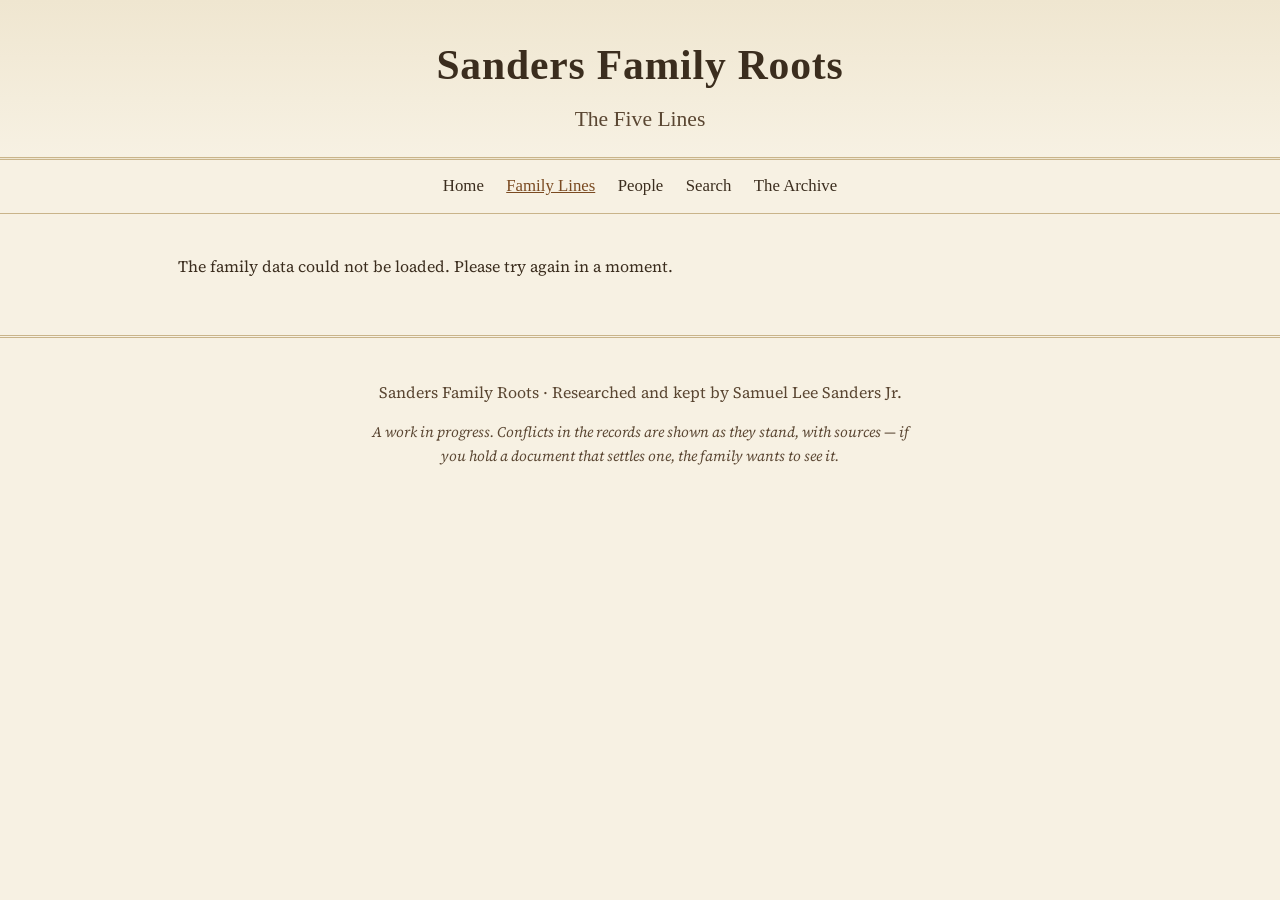
==== lines.html @ 5861b463 "Publish Sanders Family Roots website" ====
<!DOCTYPE html>
<html lang="en">
<head>
<meta charset="UTF-8">
<meta name="viewport" content="width=device-width, initial-scale=1.0">
<title>The Five Lines — Sanders Family Roots</title>
<meta name="description" content="The five lines of the Sanders family — Jehu Barry, Thorough Good, Lucy Ophelia, George Lionel, and Thomas J. — with every recorded descendant by generation.">
<link rel="preconnect" href="https://fonts.googleapis.com">
<link rel="preconnect" href="https://fonts.gstatic.com" crossorigin>
<link href="https://fonts.googleapis.com/css2?family=IM+Fell+English+SC&family=IM+Fell+English:ital@0;1&family=Source+Serif+4:opsz,wght@8..60,400;8..60,600&display=swap" rel="stylesheet">
<link rel="stylesheet" href="styles.css">
</head>
<body>

<header class="masthead compact">
  <h1 class="site-title">Sanders Family Roots</h1>
  <p class="site-subtitle">The Five Lines</p>
</header>

<nav class="main-nav" aria-label="Main">
  <a href="index.html">Home</a>
  <a href="lines.html" aria-current="page">Family Lines</a>
  <a href="people.html">People</a>
  <a href="people.html#search">Search</a>
  <a href="index.html#archive">The Archive</a>
</nav>

<main id="lines-view">

  <section>
    <h2>The Five Lines</h2>
    <p>Joseph Pearson Sanders and Mary Berry &ldquo;Polly&rdquo; Everitt raised five children who lived to adulthood. Each heads a line below, with their descendants listed by generation. Living relatives appear by name only.</p>
  </section>

  <section id="jehu" class="line-section">
    <h2>Jehu Barry Sanders</h2>
    <p class="line-dates">1866–1917 &middot; of Richton, Mississippi</p>
    <p>Married Sarah Ann Elizabeth Menasco. Their son William Dewitt Sanders heads the largest branch of the family, with twelve children of his own.</p>
    <p class="line-count person-meta"></p>
    <div class="line-members"><p>Loading…</p></div>
  </section>

  <section id="thorough-good" class="line-section">
    <h2>Thorough Good Sanders</h2>
    <p class="line-dates">1869–1949 &middot; of Pensacola, Florida</p>
    <p>Married Nancy J. Roberts, and later Lula Frances Donaldson. Father of Joseph Survan Sanders and grandfather of a wide Pensacola family.</p>
    <p class="line-count person-meta"></p>
    <div class="line-members"><p>Loading…</p></div>
  </section>

  <section id="lucy" class="line-section">
    <h2>Lucy Ophelia Sanders</h2>
    <p class="line-dates">b. 1874 &middot; the Bates line</p>
    <p>Married John Bates. Mother of Percy Lee Bates and Eddie Bates; her descendants spread across Mississippi&rsquo;s Gulf Coast.</p>
    <p class="line-count person-meta"></p>
    <div class="line-members"><p>Loading…</p></div>
  </section>

  <section id="george" class="line-section">
    <h2>George Lionel Sanders</h2>
    <p class="line-dates">c. 1881–1946 &middot; of Greene County, Mississippi</p>
    <p>Married Mary Elizabeth Stutts in 1906. Father of Eva Maggie, Fannie Mae, Lena Elizabeth, Joseph Everett, and Grover Cleveland Sanders.</p>
    <p class="line-count person-meta"></p>
    <div class="line-members"><p>Loading…</p></div>
  </section>

  <section id="thomas" class="line-section">
    <h2>Thomas J. Sanders</h2>
    <p class="line-dates">b. 1884 &middot; the McFarland line</p>
    <p>Married Emma. Father of Aaron Franklin Sanders and Minnie Lee Sanders, whose marriage to Willie Webb McFarland carries this line to Jacksonville, Florida.</p>
    <p class="line-count person-meta"></p>
    <div class="line-members"><p>Loading…</p></div>
  </section>

</main>

<footer>
  <p>Sanders Family Roots &middot; Researched and kept by Samuel Lee Sanders Jr.</p>
  <p class="footer-note">A work in progress. Conflicts in the records are shown as they stand, with sources — if you hold a document that settles one, the family wants to see it.</p>
</footer>

<script src="site.js"></script>
</body>
</html>
---- styles.css ----
/* Sanders Family Roots — archival paper style */
:root {
  --paper: #f7f1e3;
  --paper-deep: #efe6d0;
  --ink: #3b2d1e;
  --ink-soft: #5a4632;
  --accent: #7a4a21;
  --rule: #c9b48a;
  --card: #fdfaf2;
}

* { box-sizing: border-box; }

body {
  margin: 0;
  background: var(--paper);
  color: var(--ink);
  font-family: "Source Serif 4", Georgia, "Times New Roman", serif;
  line-height: 1.6;
}

/* Masthead */
.masthead {
  text-align: center;
  padding: 3rem 1rem 1.5rem;
  background: linear-gradient(var(--paper-deep), var(--paper));
  border-bottom: 3px double var(--rule);
}

.portrait { margin: 0 auto 1rem; max-width: 240px; }
.portrait img {
  width: 100%;
  border: 1px solid var(--rule);
  padding: 6px;
  background: var(--card);
  box-shadow: 0 2px 10px rgba(59, 45, 30, 0.18);
}
.portrait figcaption {
  font-style: italic;
  color: var(--ink-soft);
  font-size: 0.9rem;
  margin-top: 0.4rem;
}

.site-title {
  font-family: "IM Fell English SC", "IM Fell English", serif;
  font-size: clamp(2.2rem, 6vw, 3.6rem);
  margin: 0.2rem 0;
  letter-spacing: 0.02em;
}
.site-subtitle {
  font-family: "IM Fell English", serif;
  font-size: clamp(1.05rem, 3vw, 1.35rem);
  margin: 0.2rem 0;
  color: var(--ink-soft);
}
.site-tagline { font-style: italic; color: var(--accent); margin: 0.6rem 0 0; }

/* Nav */
.main-nav {
  display: flex; flex-wrap: wrap; justify-content: center; gap: 0.4rem 1.4rem;
  padding: 0.8rem 1rem;
  border-bottom: 1px solid var(--rule);
  background: var(--paper);
}
.main-nav a {
  color: var(--ink); text-decoration: none;
  font-family: "IM Fell English", serif; font-size: 1.05rem;
}
.main-nav a:hover, .main-nav a[aria-current="page"] { color: var(--accent); text-decoration: underline; }

/* Layout */
main { max-width: 960px; margin: 0 auto; padding: 1.5rem 1.1rem 2.5rem; }
section { margin-bottom: 2.4rem; }
h2 {
  font-family: "IM Fell English SC", "IM Fell English", serif;
  font-size: 1.7rem; font-weight: normal;
  border-bottom: 1px solid var(--rule);
  padding-bottom: 0.25rem; margin-bottom: 0.9rem;
}
h3 { font-family: "IM Fell English", serif; font-weight: normal; font-size: 1.3rem; margin: 0 0 0.2rem; }

/* Stats */
.stats { display: flex; flex-wrap: wrap; gap: 1rem; justify-content: space-between; }
.stat {
  flex: 1 1 140px; text-align: center;
  background: var(--card); border: 1px solid var(--rule);
  padding: 0.9rem 0.5rem;
}
.stat-number { display: block; font-family: "IM Fell English", serif; font-size: 1.9rem; color: var(--accent); }
.stat-label { font-size: 0.9rem; color: var(--ink-soft); }

/* Line cards */
.line-cards { display: grid; grid-template-columns: repeat(auto-fit, minmax(260px, 1fr)); gap: 1rem; }
.line-card { background: var(--card); border: 1px solid var(--rule); padding: 1rem 1.1rem; }
.line-dates { font-style: italic; color: var(--ink-soft); margin: 0 0 0.5rem; font-size: 0.95rem; }
.line-link { color: var(--accent); text-decoration: none; font-style: italic; }
.line-link:hover { text-decoration: underline; }

/* Finds */
.finds { padding-left: 1.2rem; }
.finds li { margin-bottom: 0.55rem; }

/* Archive note */
.archive-note { background: var(--paper-deep); border: 1px solid var(--rule); padding: 1.2rem 1.3rem; }
.archive-note h2 { border-bottom: none; margin-top: 0; }
.care-rules { font-style: italic; color: var(--ink-soft); }

/* Compact masthead for sub-pages */
.masthead.compact { padding: 1.8rem 1rem 1.1rem; }
.masthead.compact .site-title { font-size: clamp(1.8rem, 5vw, 2.6rem); }

/* People index / person view / lines */
.search-wrap label {
  display: block; font-family: "IM Fell English", serif; font-size: 1.05rem; margin-bottom: 0.3rem;
}
.search-wrap input {
  width: 100%; max-width: 480px; padding: 0.55rem 0.7rem;
  font: inherit; color: var(--ink);
  background: var(--card); border: 1px solid var(--rule); border-radius: 2px;
}
.alpha-head {
  margin: 1.3rem 0 0.3rem; color: var(--accent);
  border-bottom: 1px solid var(--rule); padding-bottom: 0.15rem;
}
.person-row { padding: 0.22rem 0; }
.person-row a { color: var(--ink); }
.person-row a:hover { color: var(--accent); }
.person-meta { color: var(--ink-soft); font-size: 0.93rem; }
.line-tag { font-style: italic; }
.living-note { font-style: italic; color: var(--ink-soft); }
.line-badge {
  display: inline-block; background: var(--paper-deep); border: 1px solid var(--rule);
  padding: 0.15rem 0.6rem; font-family: "IM Fell English", serif; color: var(--accent);
}
.facts { display: grid; grid-template-columns: max-content 1fr; gap: 0.25rem 1rem; margin: 1rem 0; }
.facts dt { font-family: "IM Fell English", serif; color: var(--accent); }
.facts dd { margin: 0; }
.rel-list { list-style: none; padding-left: 0; margin: 0.3rem 0 1rem; }
.rel-list li { padding: 0.18rem 0; }
.rel-list a { color: var(--ink); }
.rel-list a:hover { color: var(--accent); }
.none { color: var(--ink-soft); font-style: italic; }
.back-links { margin-top: 1.6rem; }
.line-section h4 { font-family: "IM Fell English", serif; font-weight: normal; font-size: 1.1rem; color: var(--accent); margin: 1rem 0 0.2rem; }

/* Footer */
footer {
  text-align: center; padding: 1.6rem 1rem 2.2rem;
  border-top: 3px double var(--rule);
  color: var(--ink-soft);
}
.footer-note { font-style: italic; font-size: 0.92rem; max-width: 560px; margin: 0.3rem auto 0; }
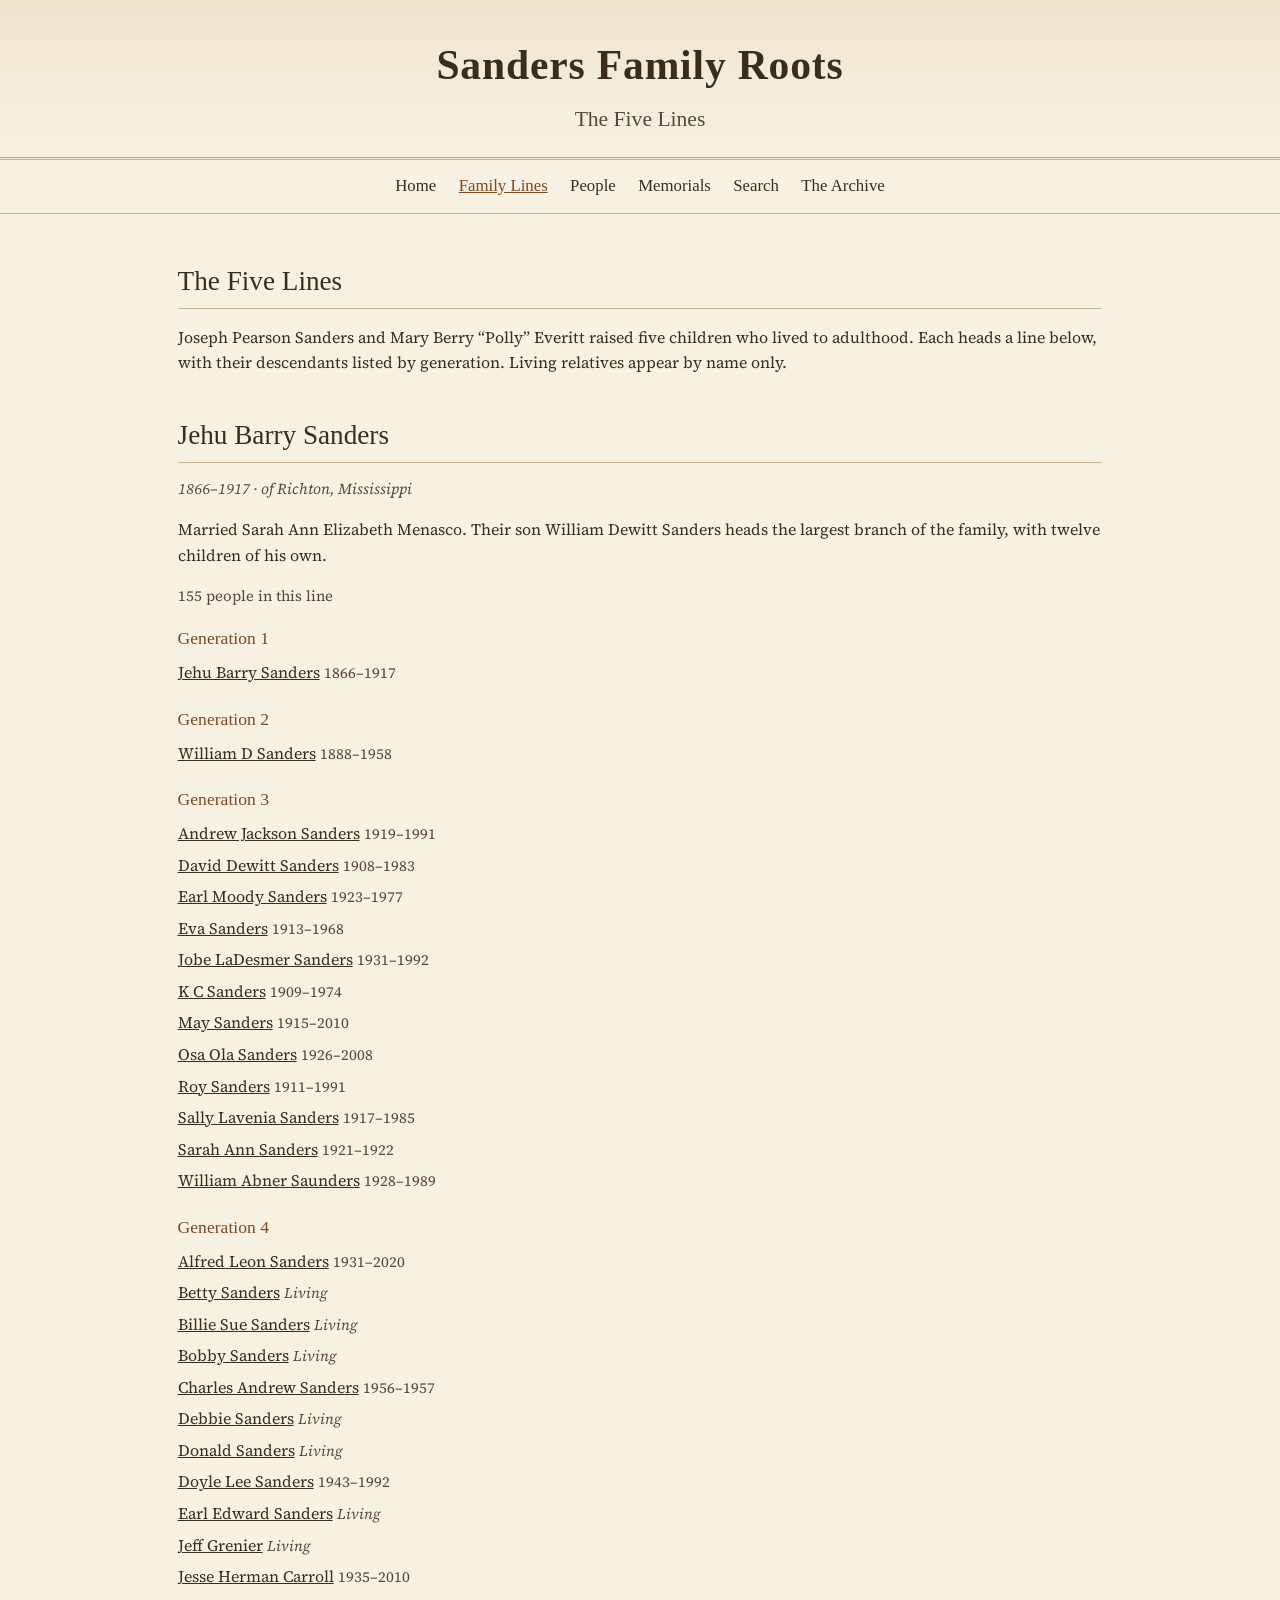
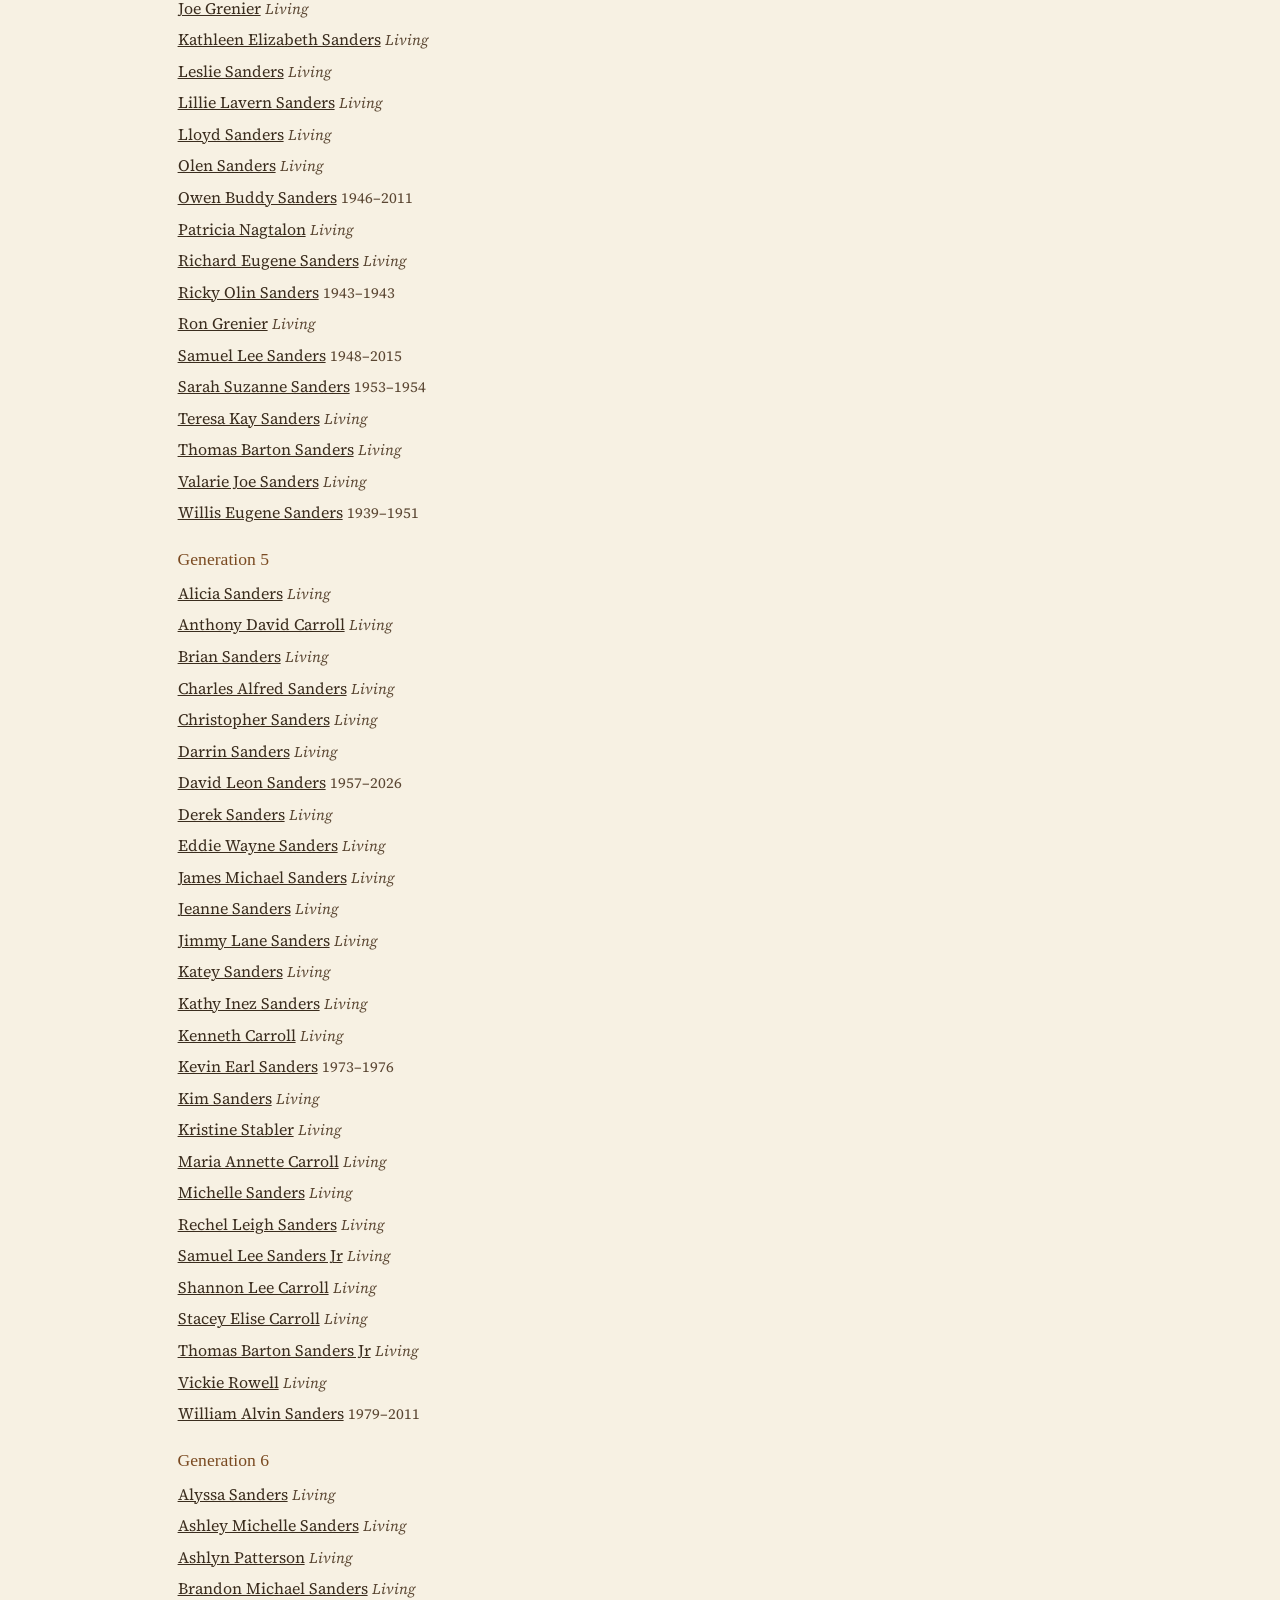
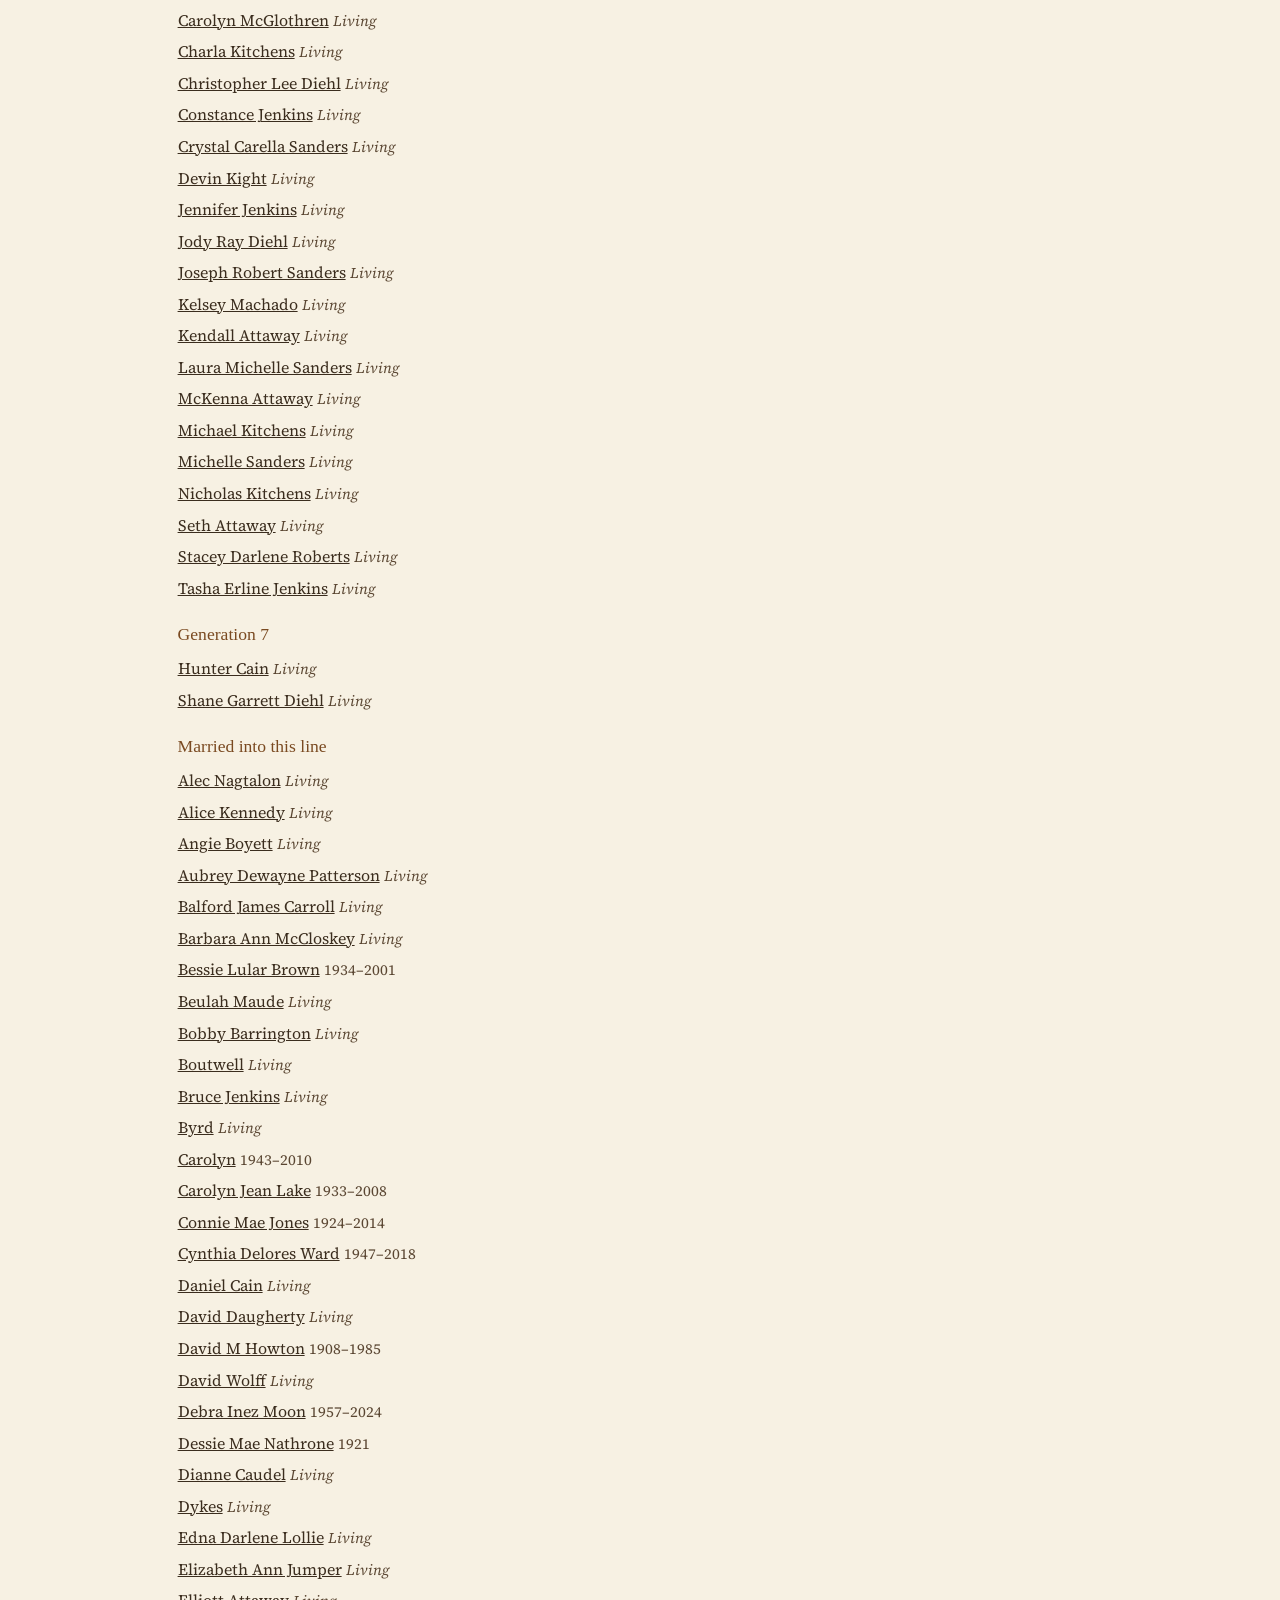
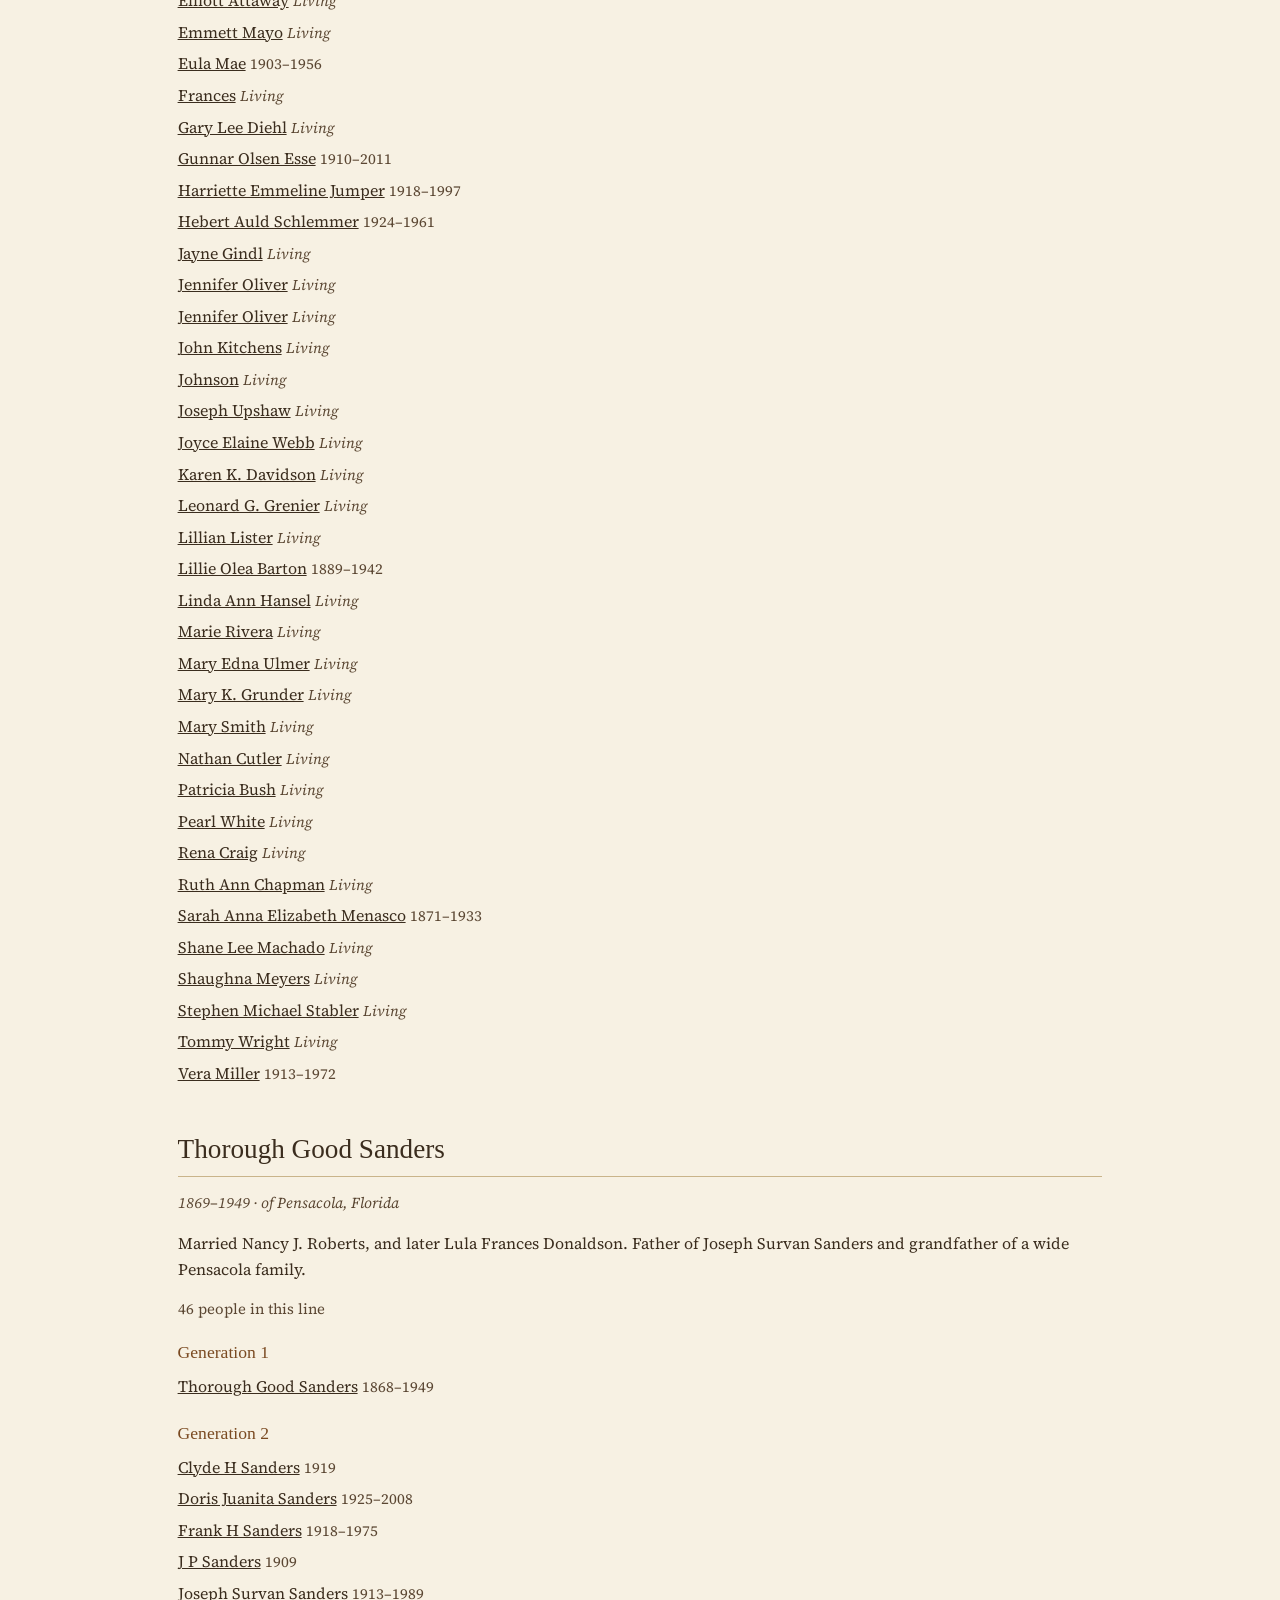
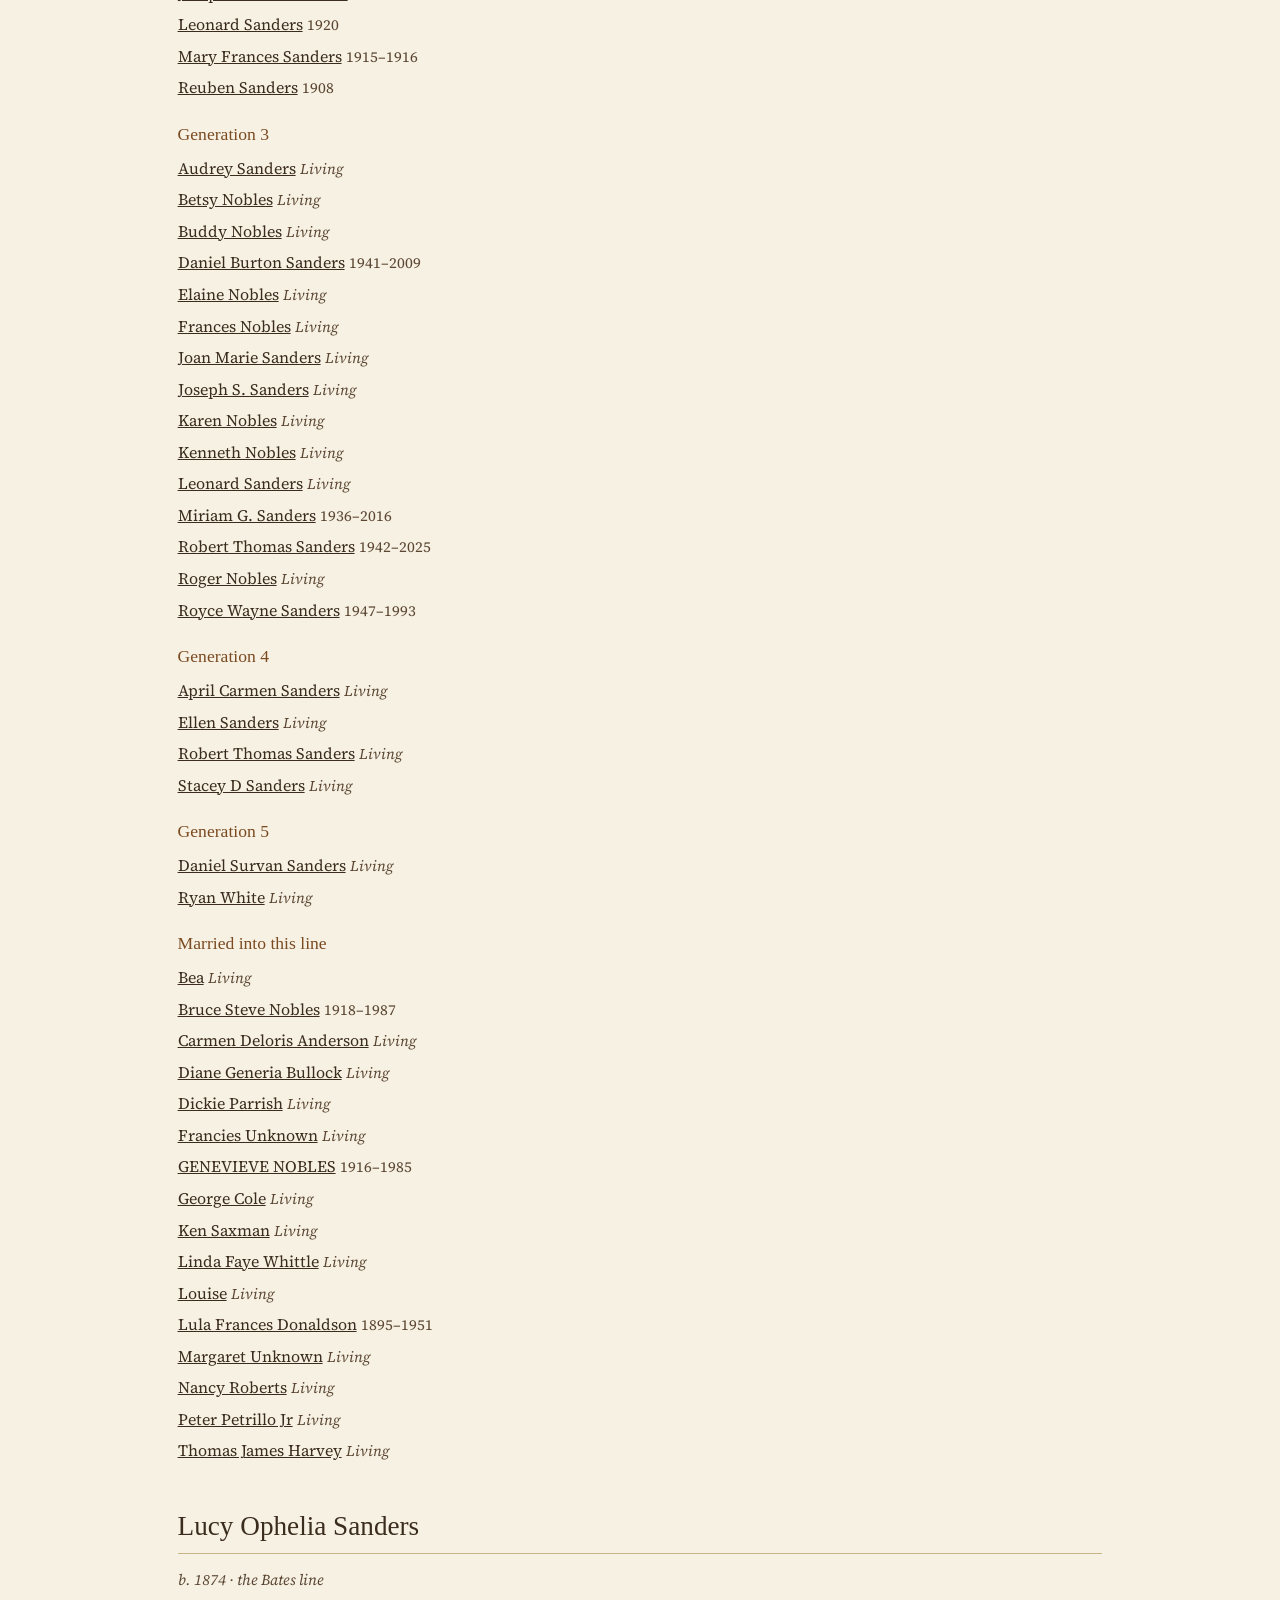
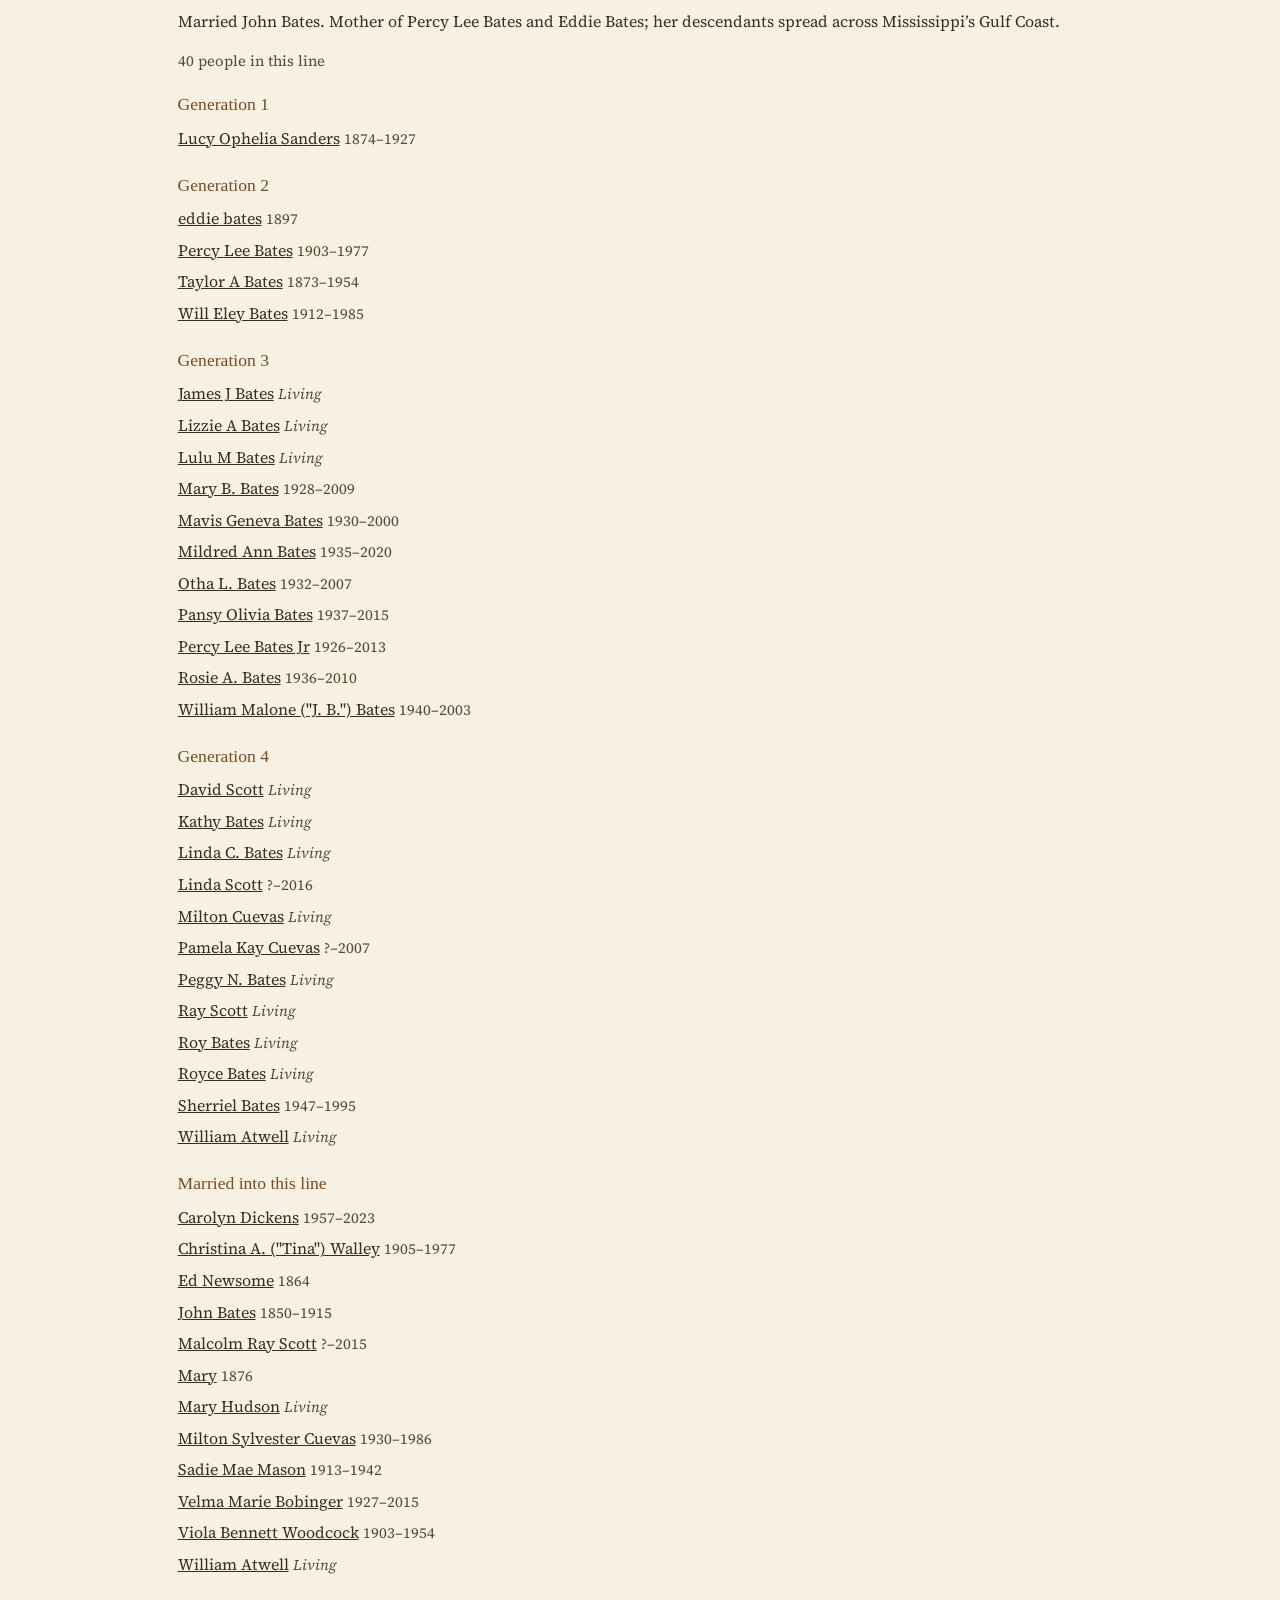
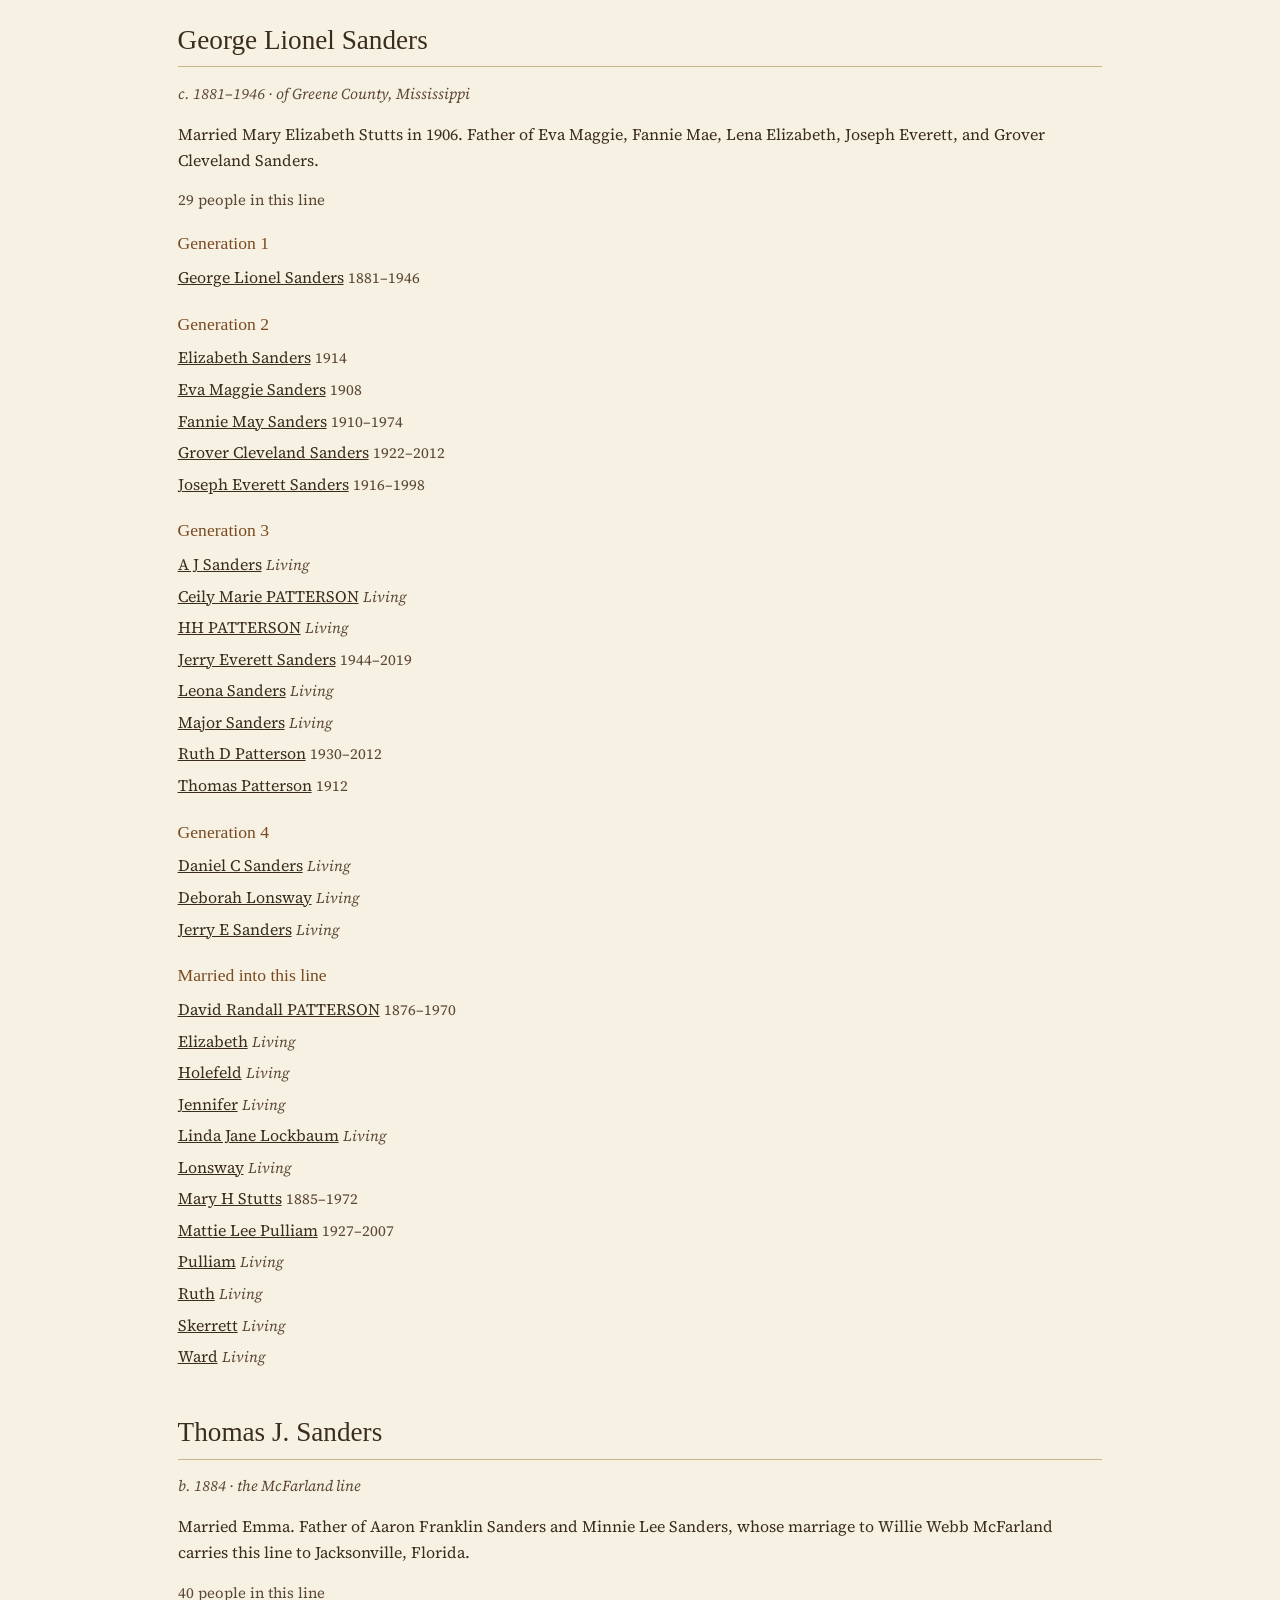
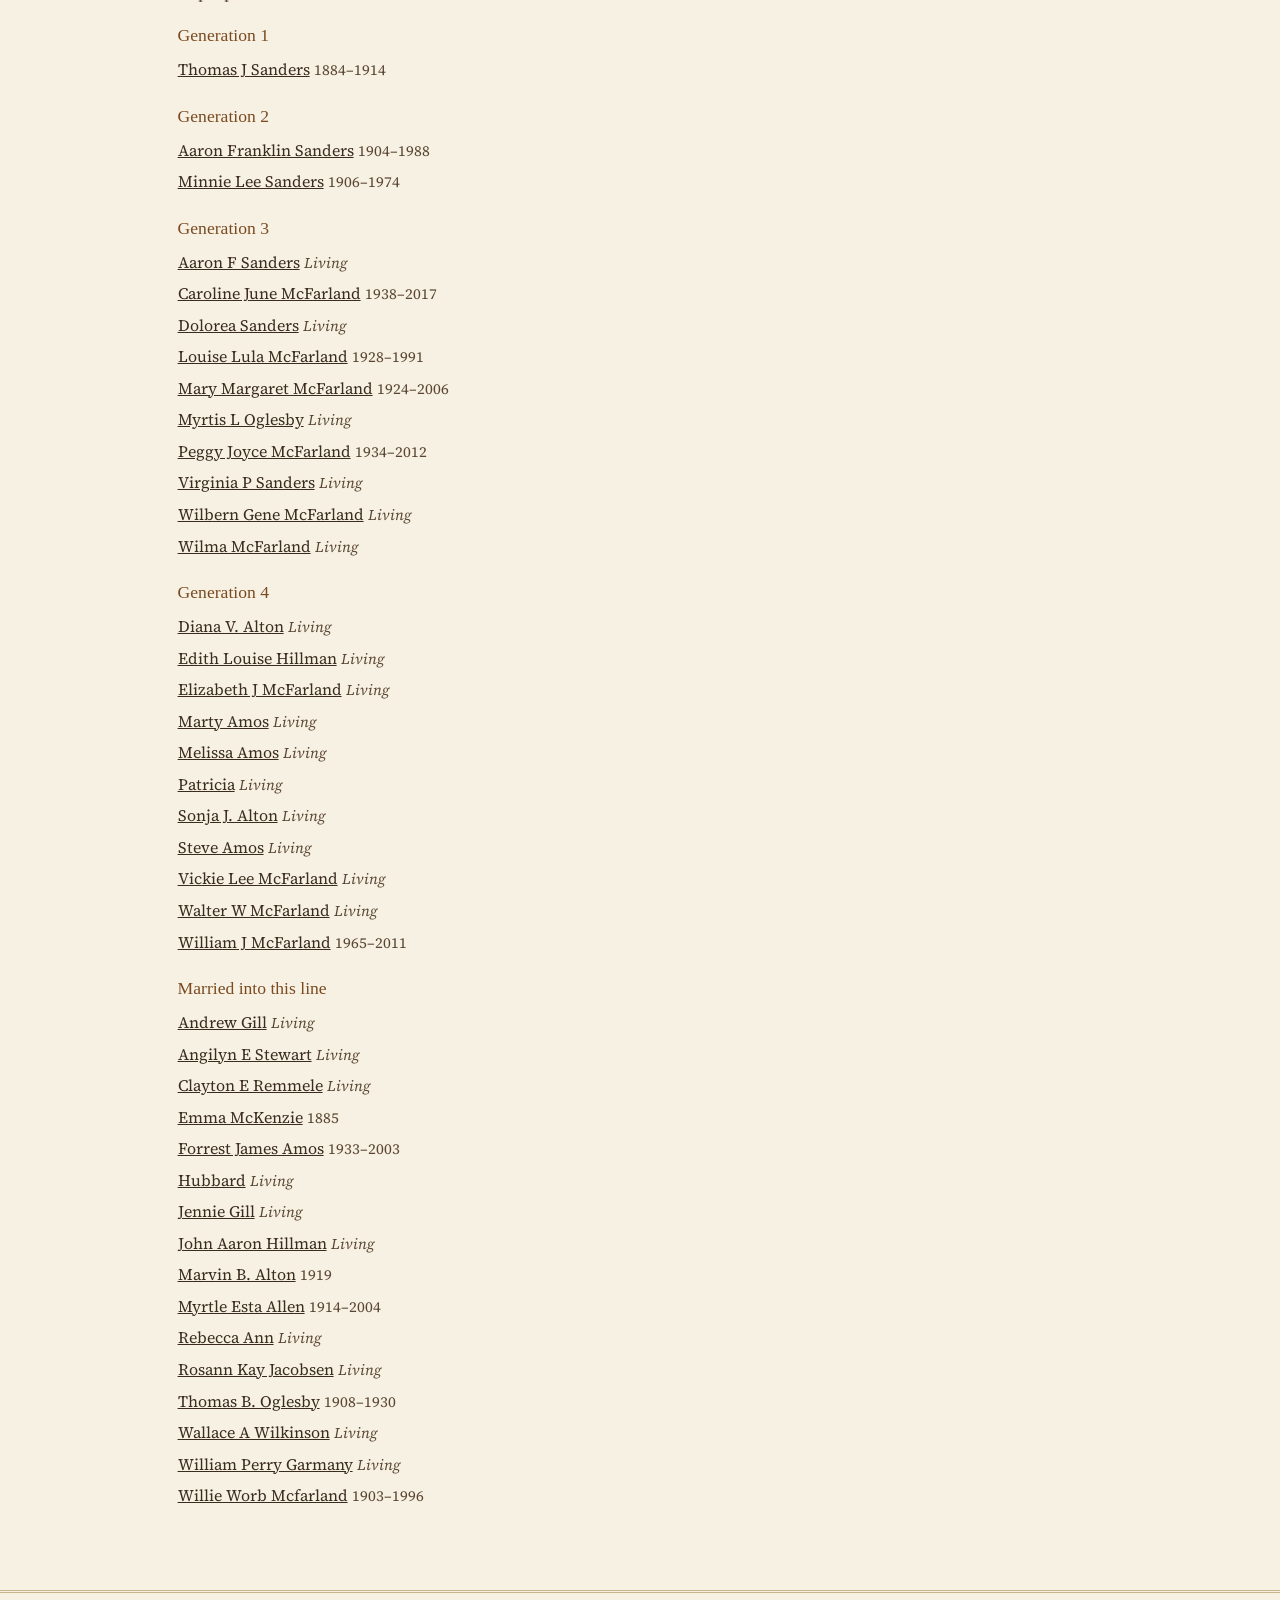
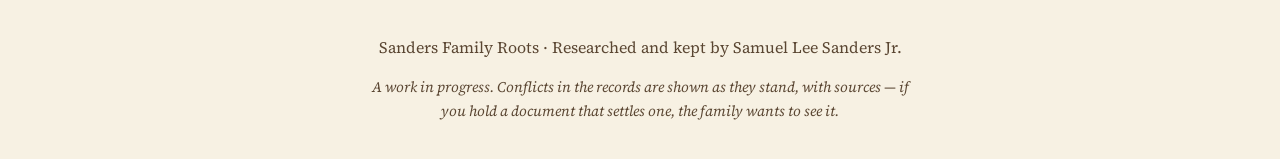
==== commit 900706d8: "Add Memorial feature" ====
--- a/lines.html
+++ b/lines.html
@@ -21,6 +21,7 @@
   <a href="index.html">Home</a>
   <a href="lines.html" aria-current="page">Family Lines</a>
   <a href="people.html">People</a>
+  <a href="memorials.html">Memorials</a>
   <a href="people.html#search">Search</a>
   <a href="index.html#archive">The Archive</a>
 </nav>
--- a/styles.css
+++ b/styles.css
@@ -144,6 +144,44 @@
 .back-links { margin-top: 1.6rem; }
 .line-section h4 { font-family: "IM Fell English", serif; font-weight: normal; font-size: 1.1rem; color: var(--accent); margin: 1rem 0 0.2rem; }
 
+/* Memorials */
+.memorial { margin: 1.2rem 0 1.6rem; }
+.memorial-photo { margin: 0 0 1rem; max-width: 420px; }
+.memorial-photo img {
+  width: 100%;
+  border: 1px solid var(--rule);
+  padding: 6px;
+  background: var(--card);
+  box-shadow: 0 2px 10px rgba(59, 45, 30, 0.18);
+}
+.memorial-photo figcaption {
+  font-style: italic; color: var(--ink-soft); font-size: 0.92rem; margin-top: 0.4rem;
+}
+.obituary {
+  background: var(--card); border: 1px solid var(--rule);
+  padding: 1rem 1.25rem; max-width: 720px;
+}
+.obituary-source {
+  font-family: "IM Fell English", serif; color: var(--accent); margin-top: 0;
+}
+.memorial-cards {
+  display: grid; grid-template-columns: repeat(auto-fill, minmax(220px, 1fr)); gap: 1rem;
+}
+.memorial-card {
+  display: block; background: var(--card); border: 1px solid var(--rule);
+  padding: 0.8rem; color: var(--ink); text-decoration: none;
+}
+.memorial-card:hover { border-color: var(--accent); }
+.memorial-card img {
+  width: 100%; height: 180px; object-fit: cover;
+  border: 1px solid var(--rule); margin-bottom: 0.6rem; background: var(--paper-deep);
+}
+.memorial-card-name { display: block; font-family: "IM Fell English", serif; font-size: 1.12rem; }
+.memorial-card-dates, .memorial-card-burial {
+  display: block; color: var(--ink-soft); font-size: 0.92rem;
+}
+.memorial-card-has { display: block; font-style: italic; color: var(--accent); font-size: 0.92rem; margin-top: 0.3rem; }
+
 /* Footer */
 footer {
   text-align: center; padding: 1.6rem 1rem 2.2rem;
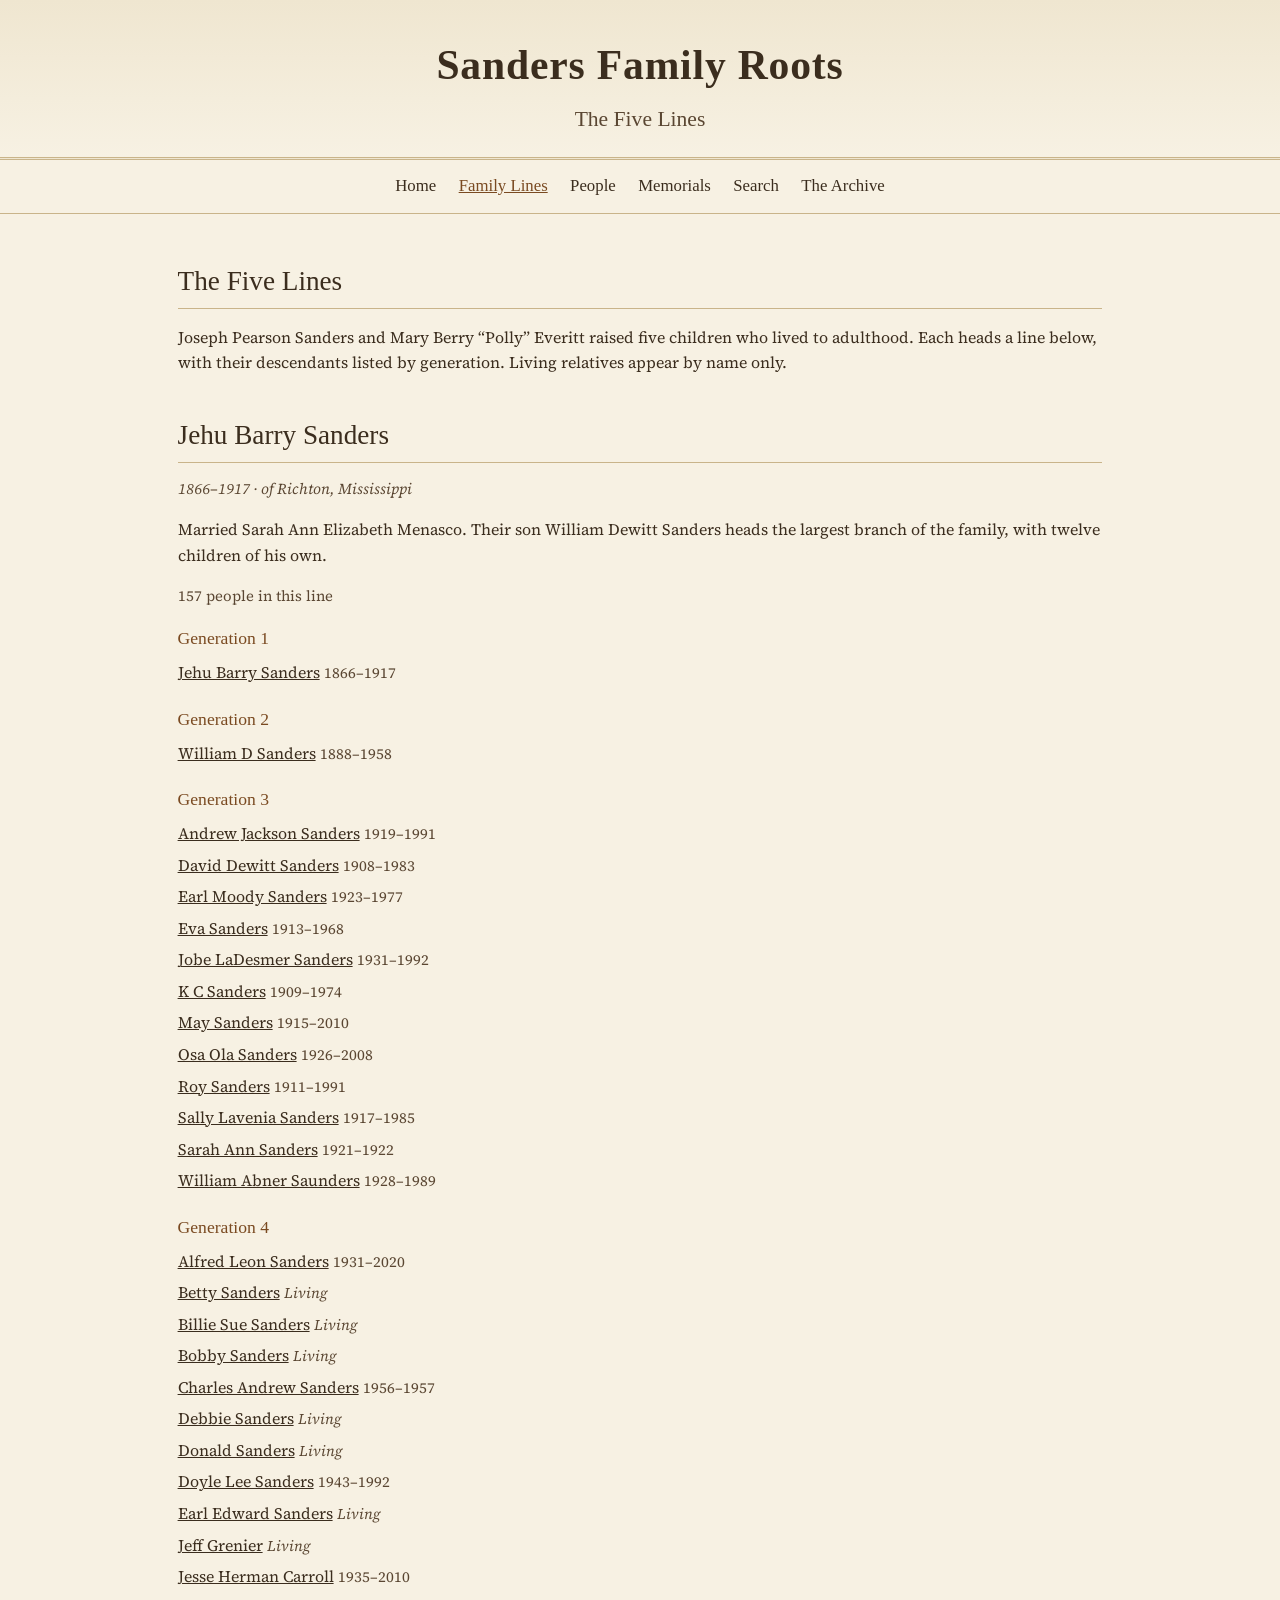
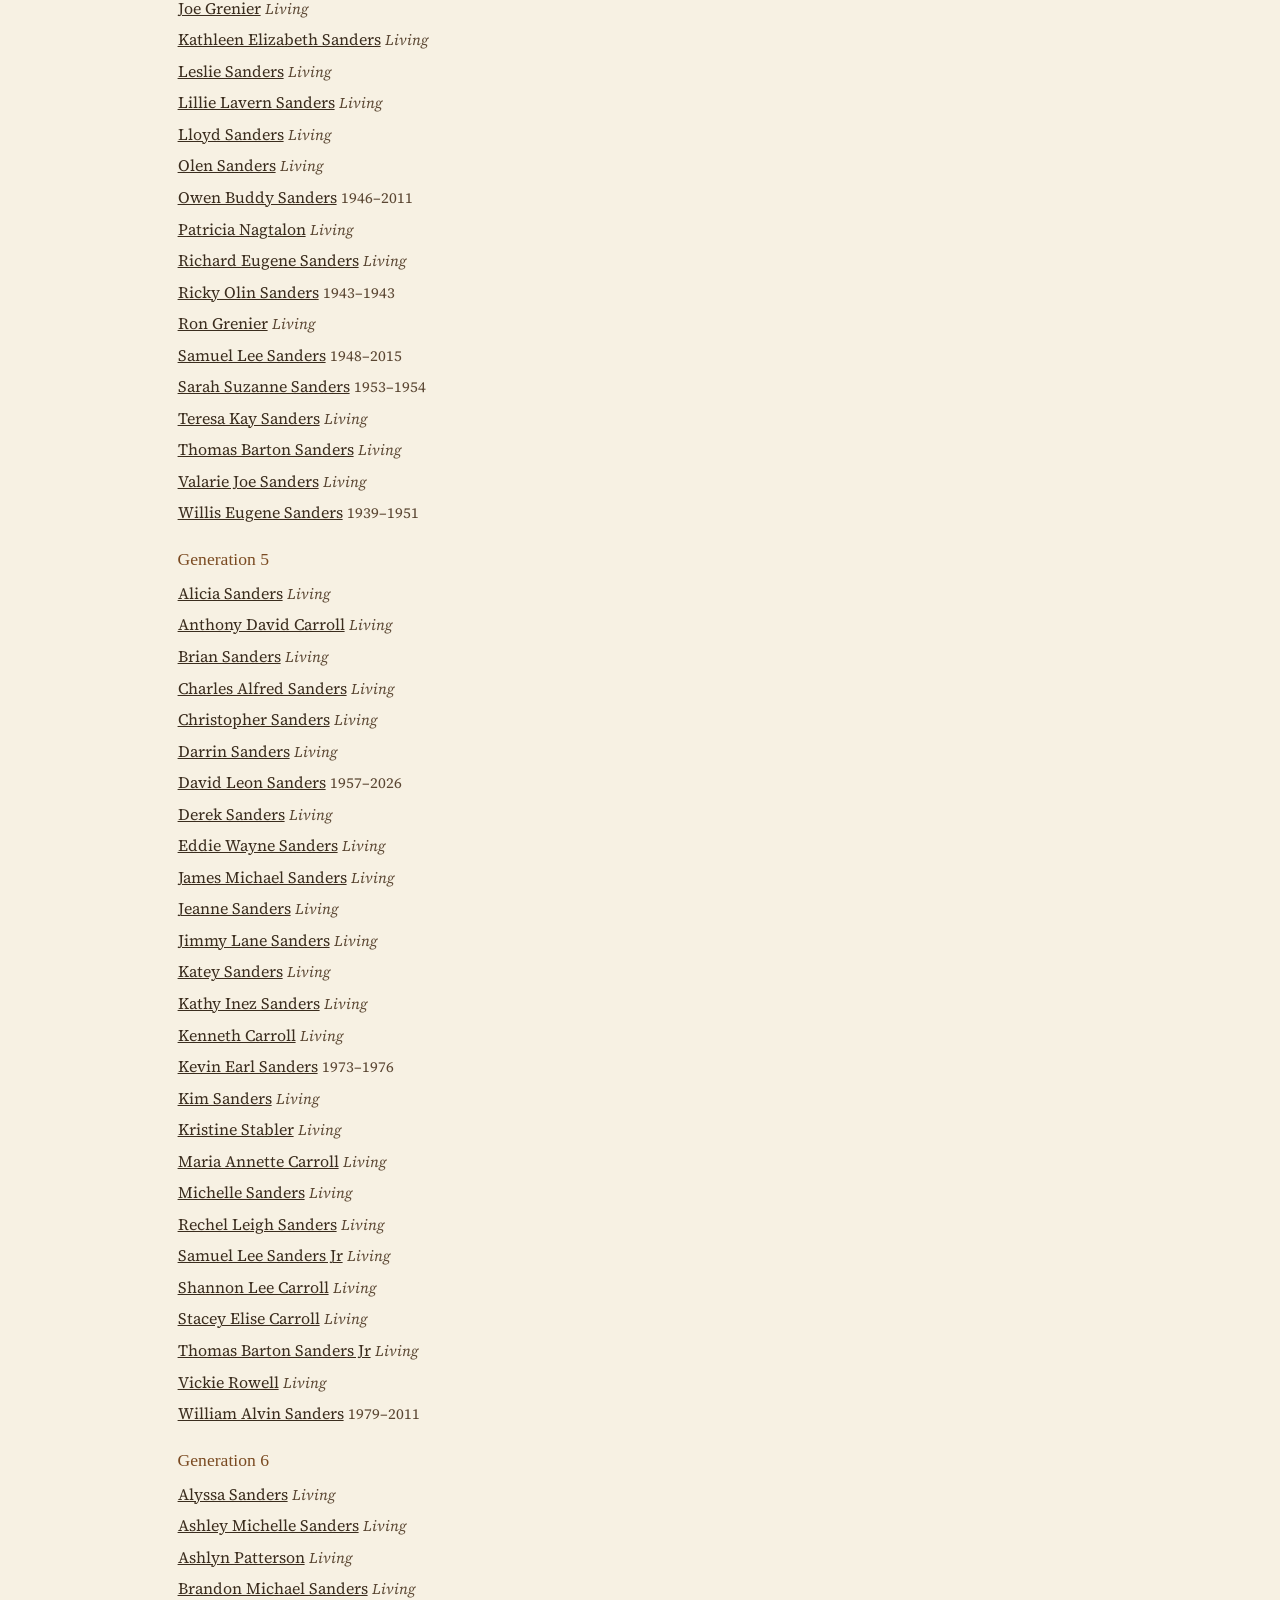
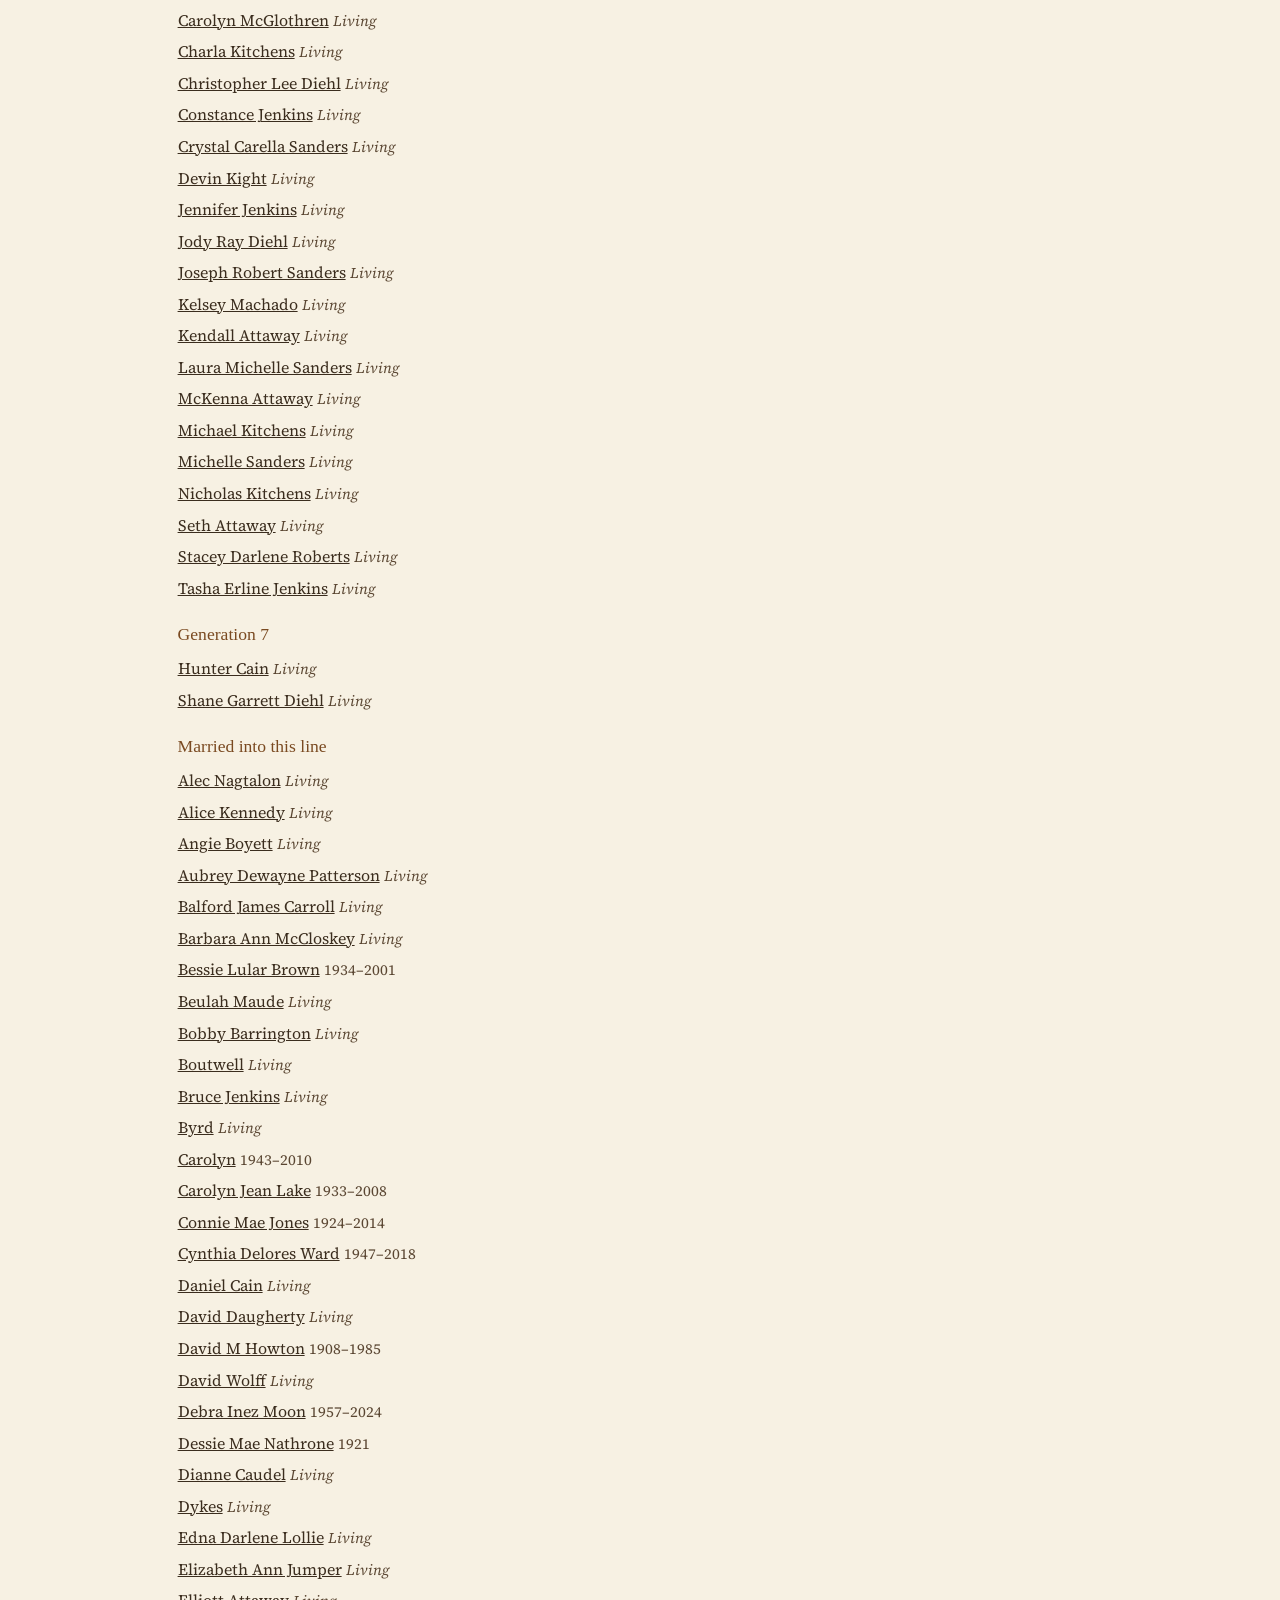
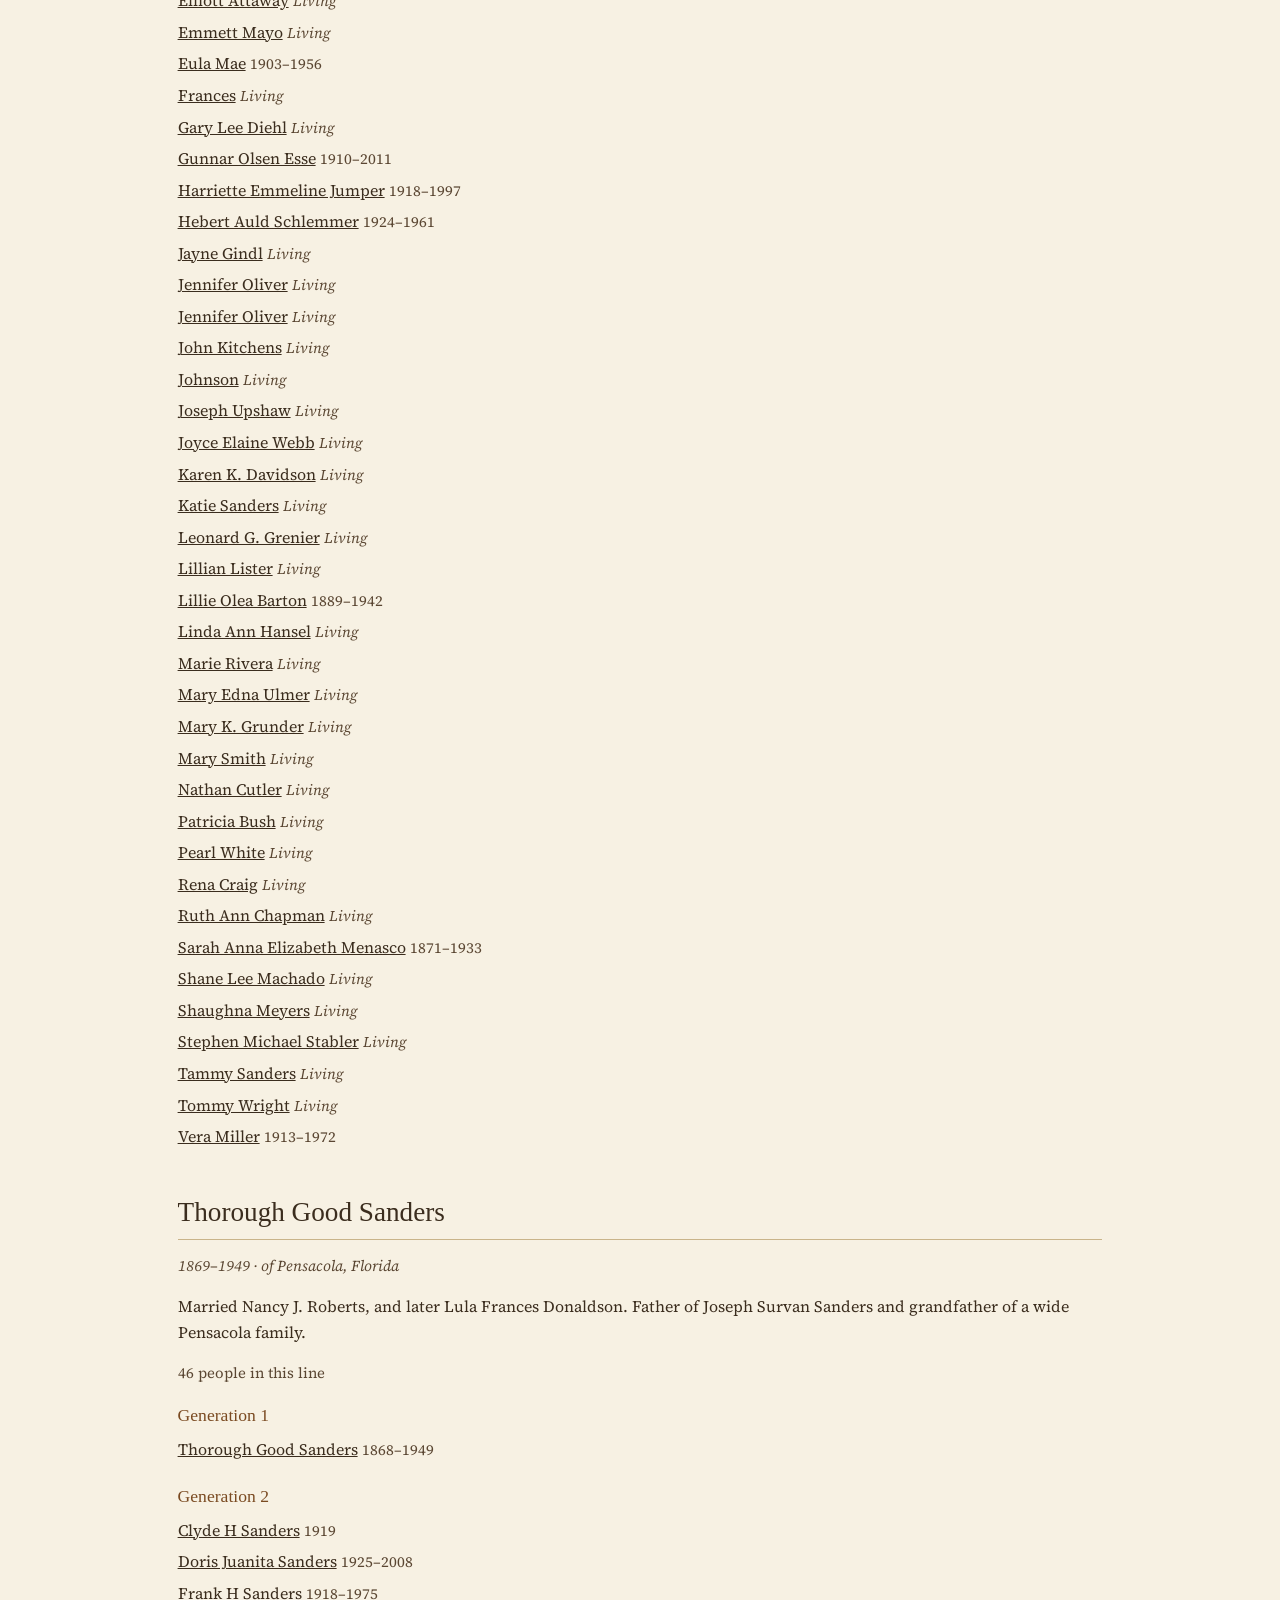
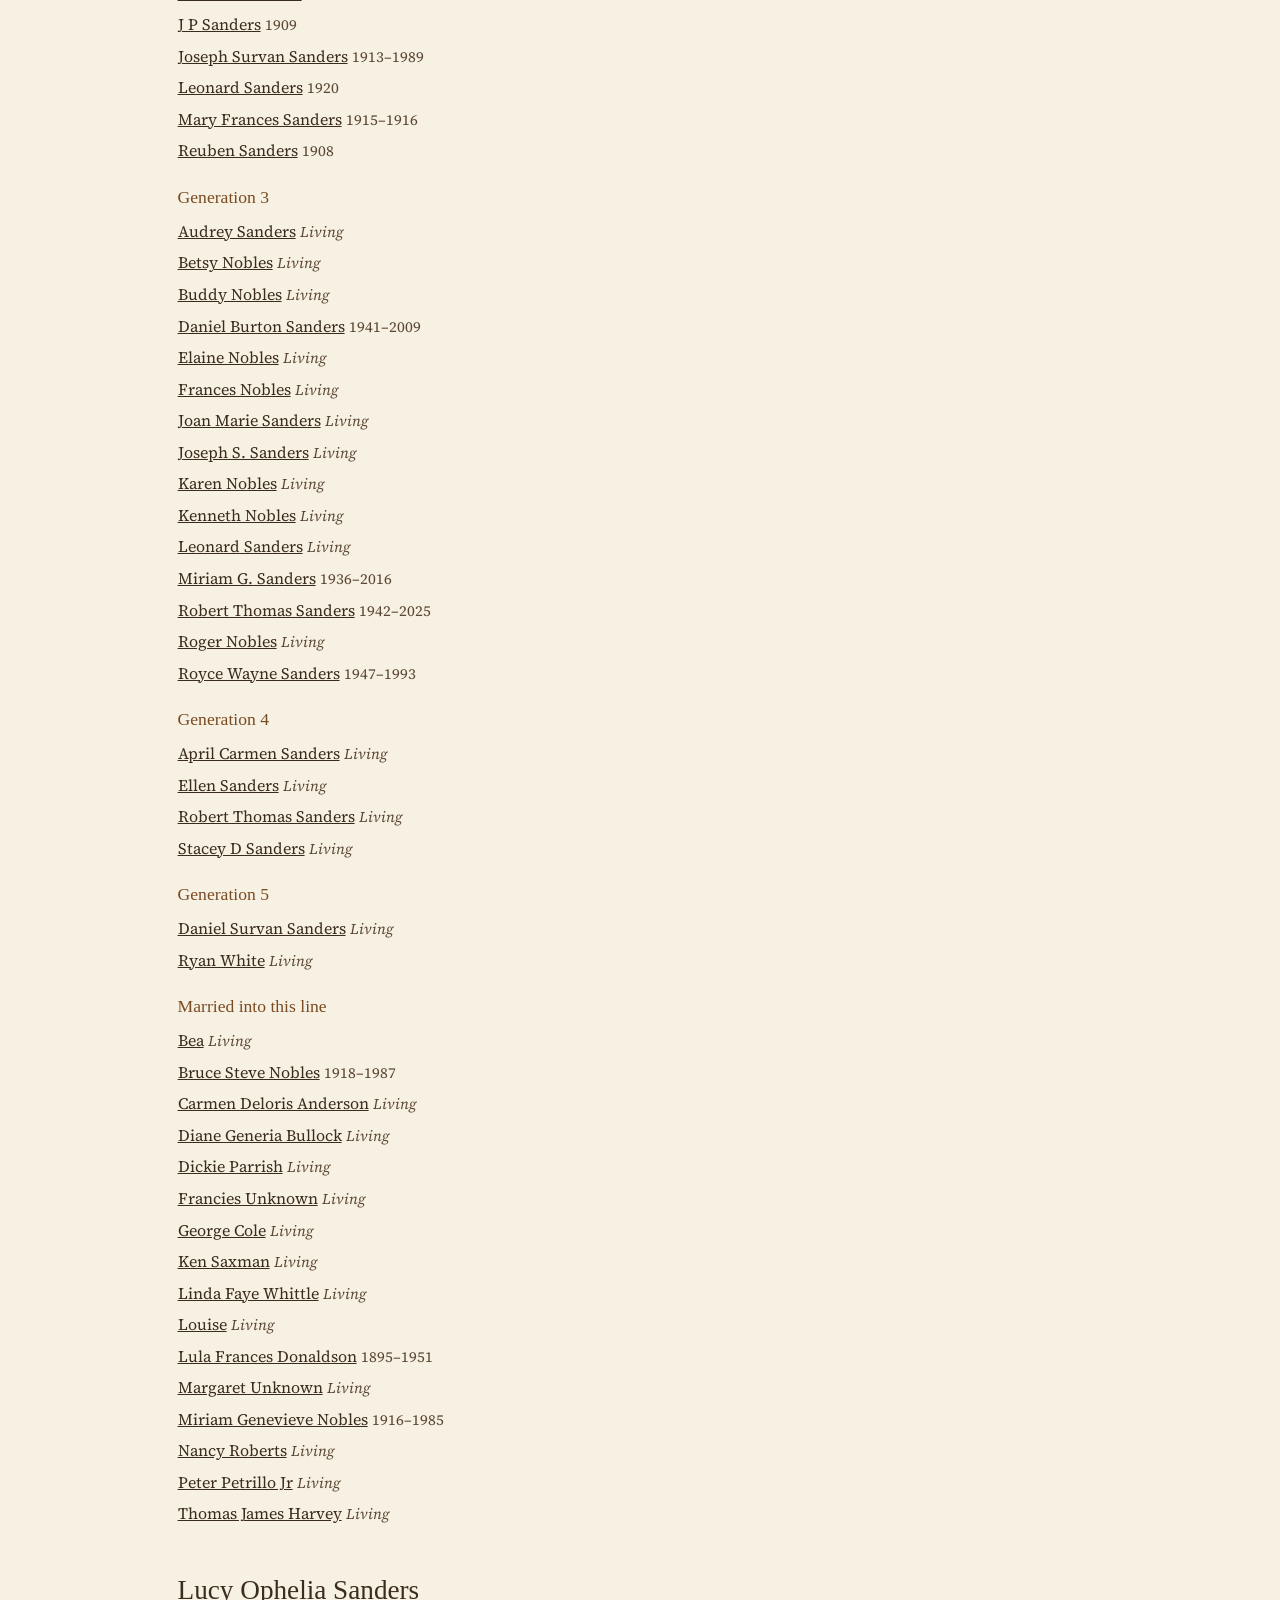
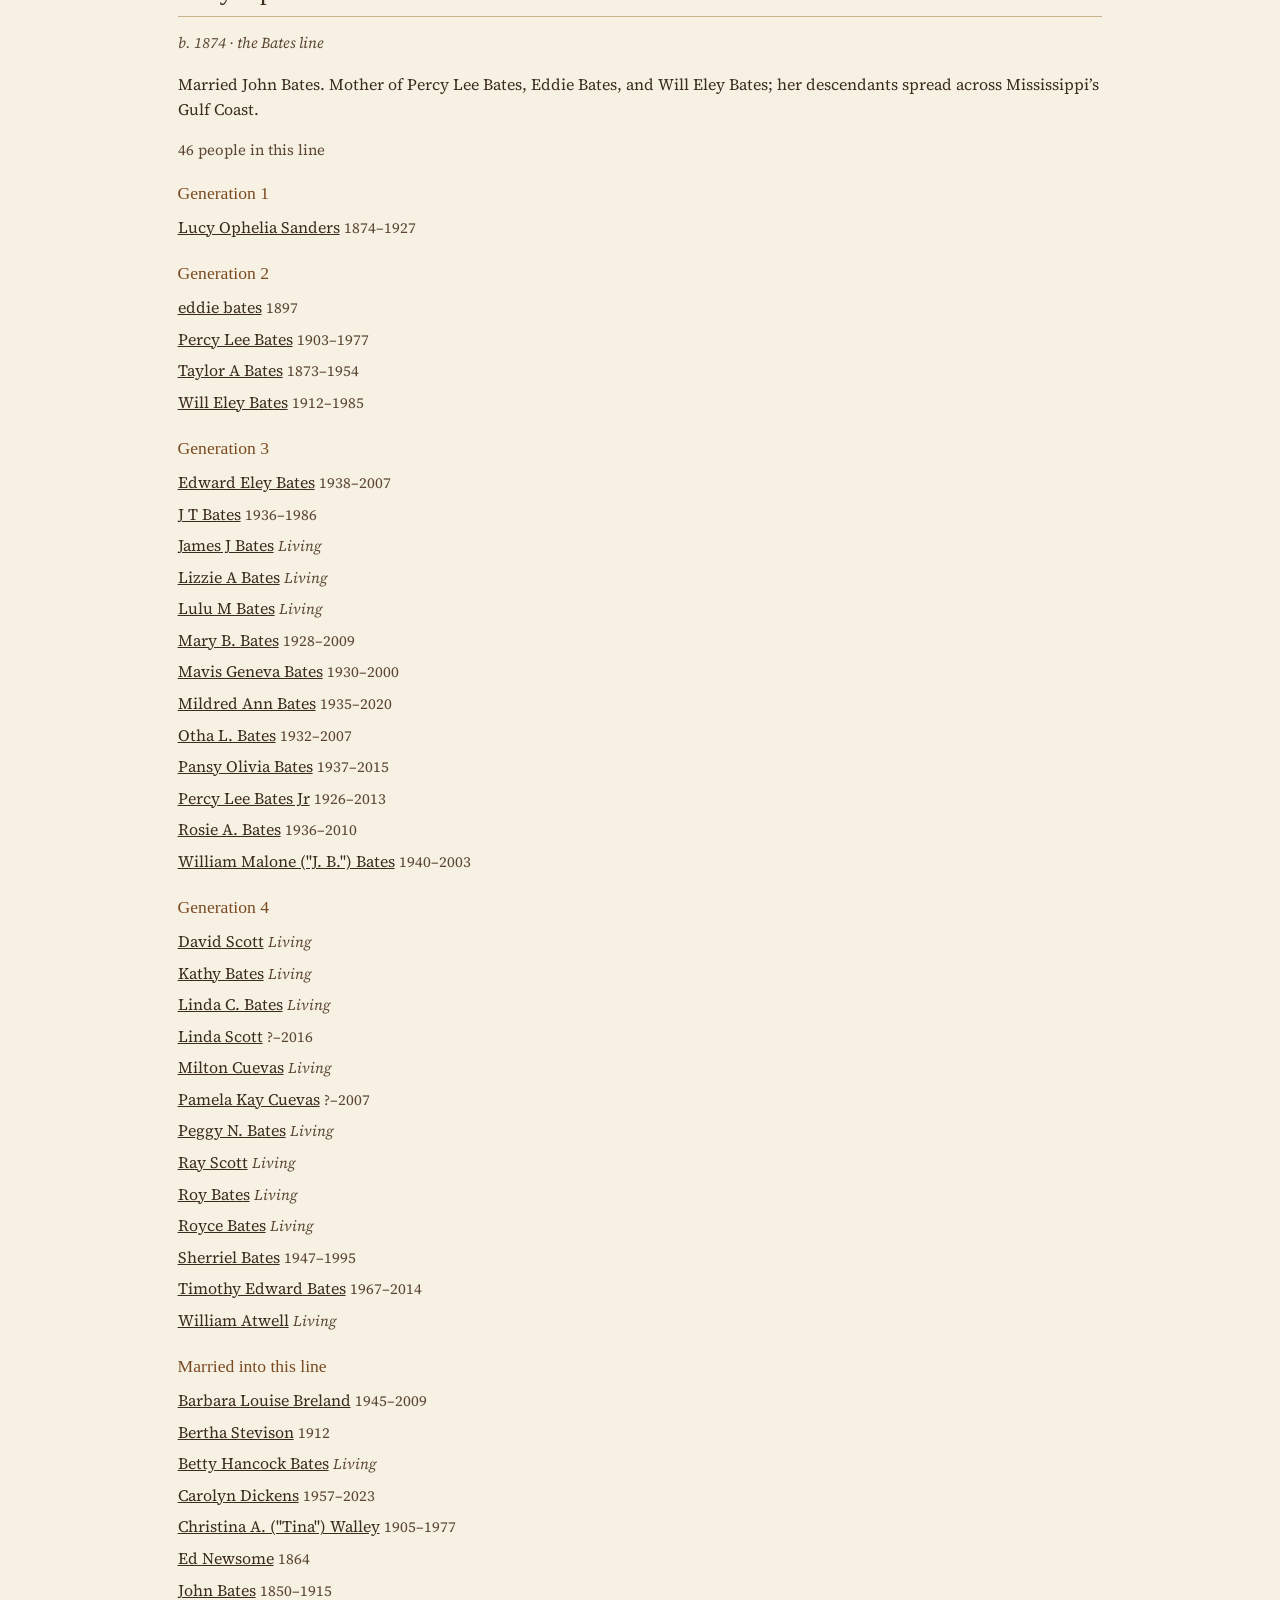
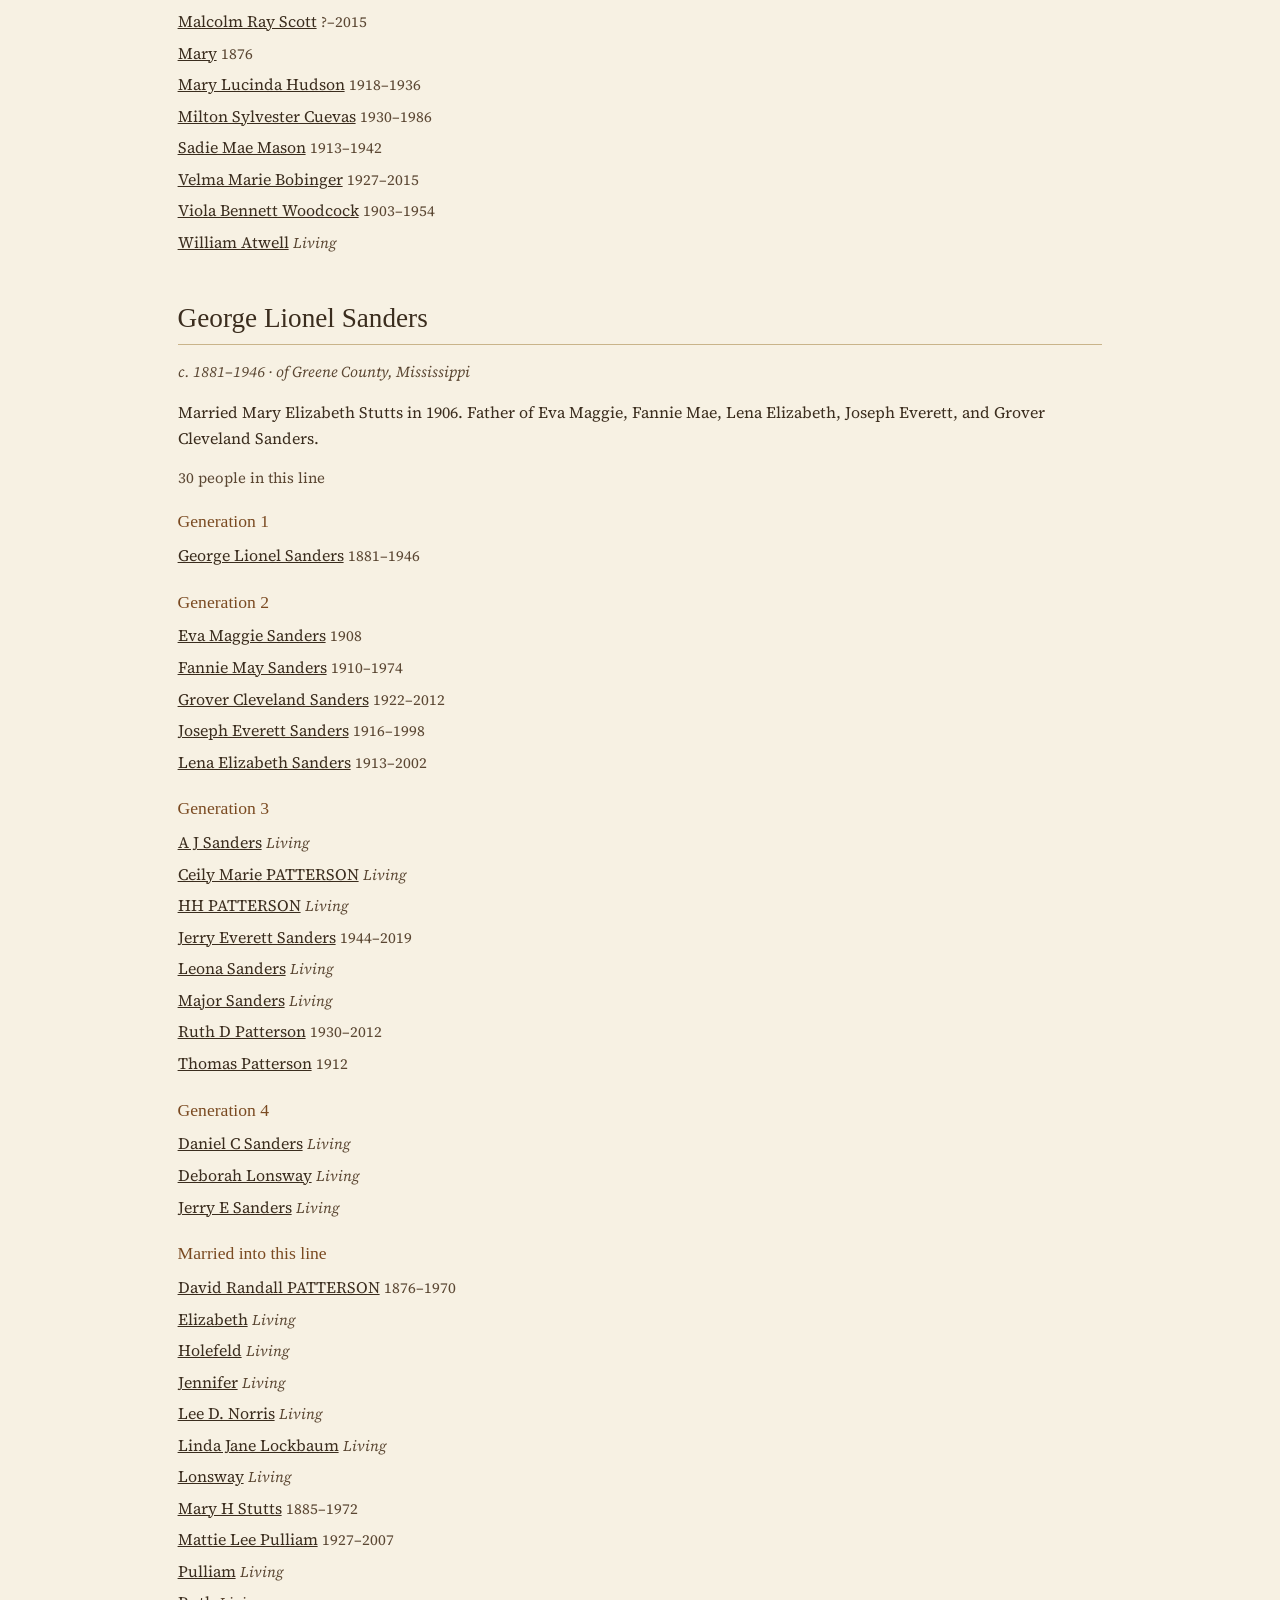
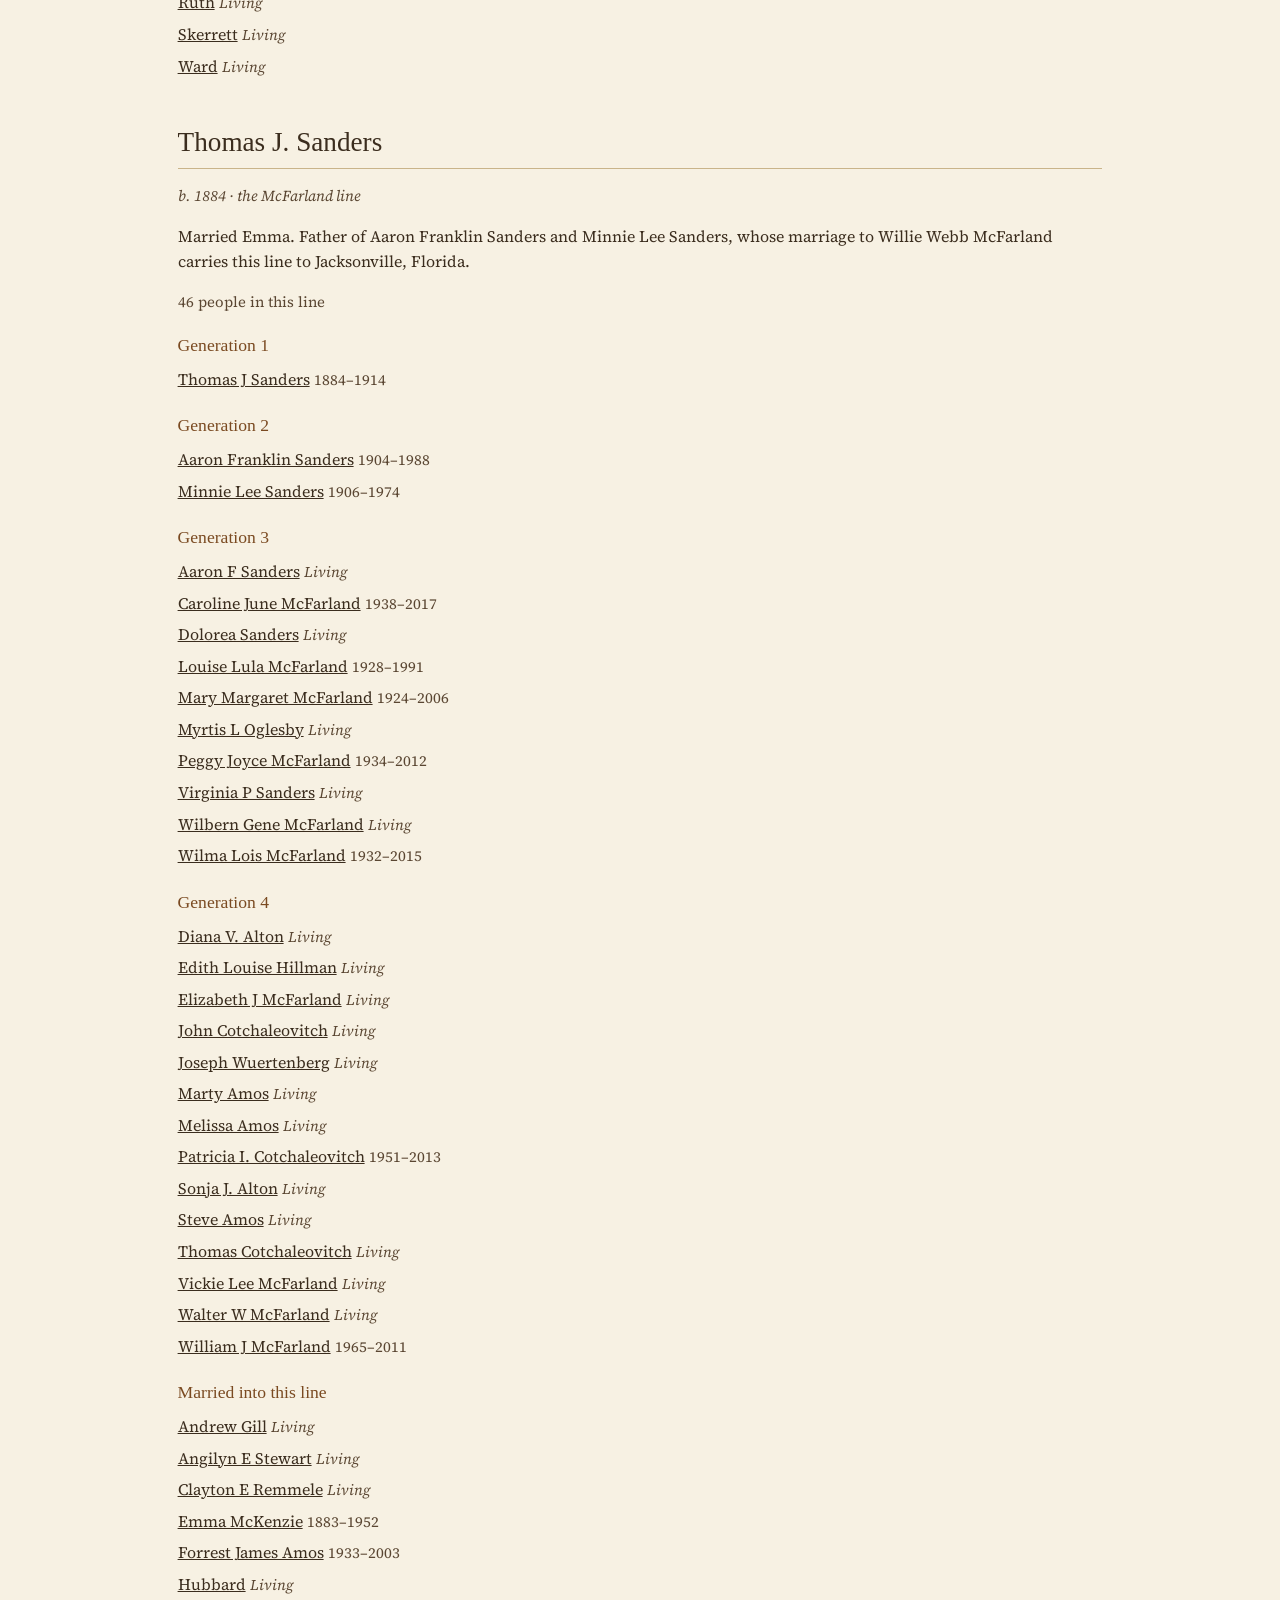
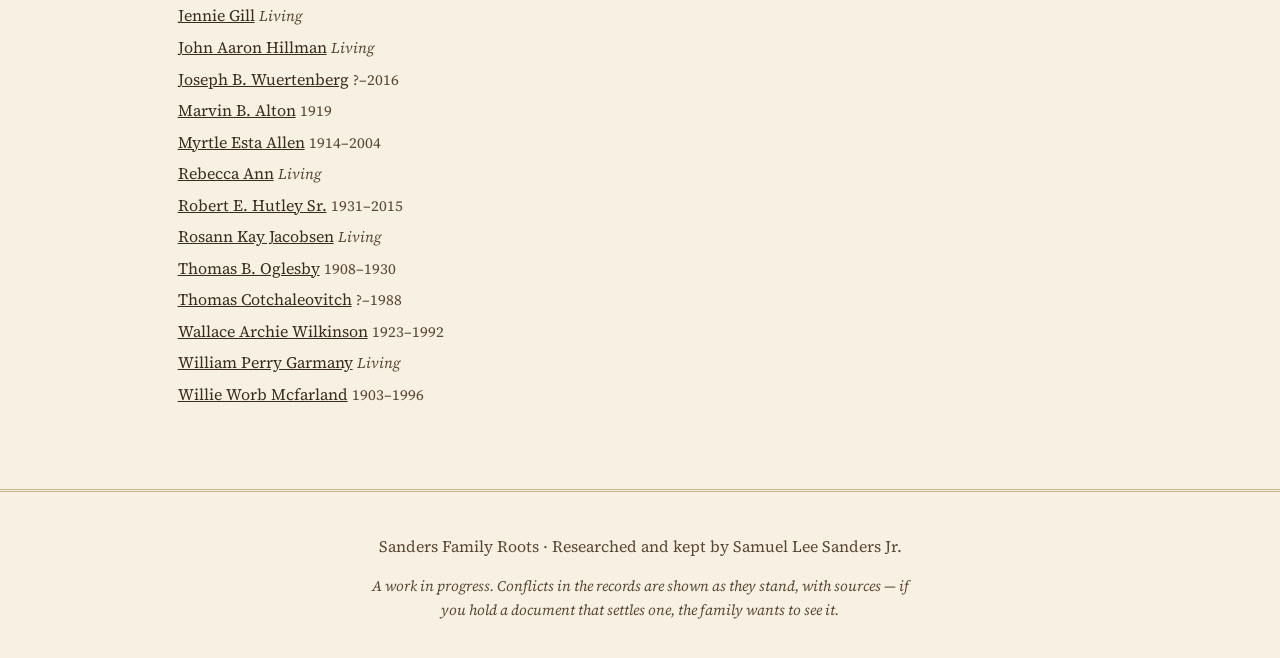
==== commit 0bbbfb0f: "Site update: 750 people / 238 families (Eley Bates round)" ====
--- a/lines.html
+++ b/lines.html
@@ -52,7 +52,7 @@
   <section id="lucy" class="line-section">
     <h2>Lucy Ophelia Sanders</h2>
     <p class="line-dates">b. 1874 &middot; the Bates line</p>
-    <p>Married John Bates. Mother of Percy Lee Bates and Eddie Bates; her descendants spread across Mississippi&rsquo;s Gulf Coast.</p>
+    <p>Married John Bates. Mother of Percy Lee Bates, Eddie Bates, and Will Eley Bates; her descendants spread across Mississippi&rsquo;s Gulf Coast.</p>
     <p class="line-count person-meta"></p>
     <div class="line-members"><p>Loading…</p></div>
   </section>
--- a/styles.css
+++ b/styles.css
@@ -41,6 +41,9 @@
   font-size: 0.9rem;
   margin-top: 0.4rem;
 }
+
+.site-logo { margin: 0 auto 1rem; max-width: 300px; }
+.site-logo img { width: 100%; display: block; border-radius: 8px; }
 
 .site-title {
   font-family: "IM Fell English SC", "IM Fell English", serif;
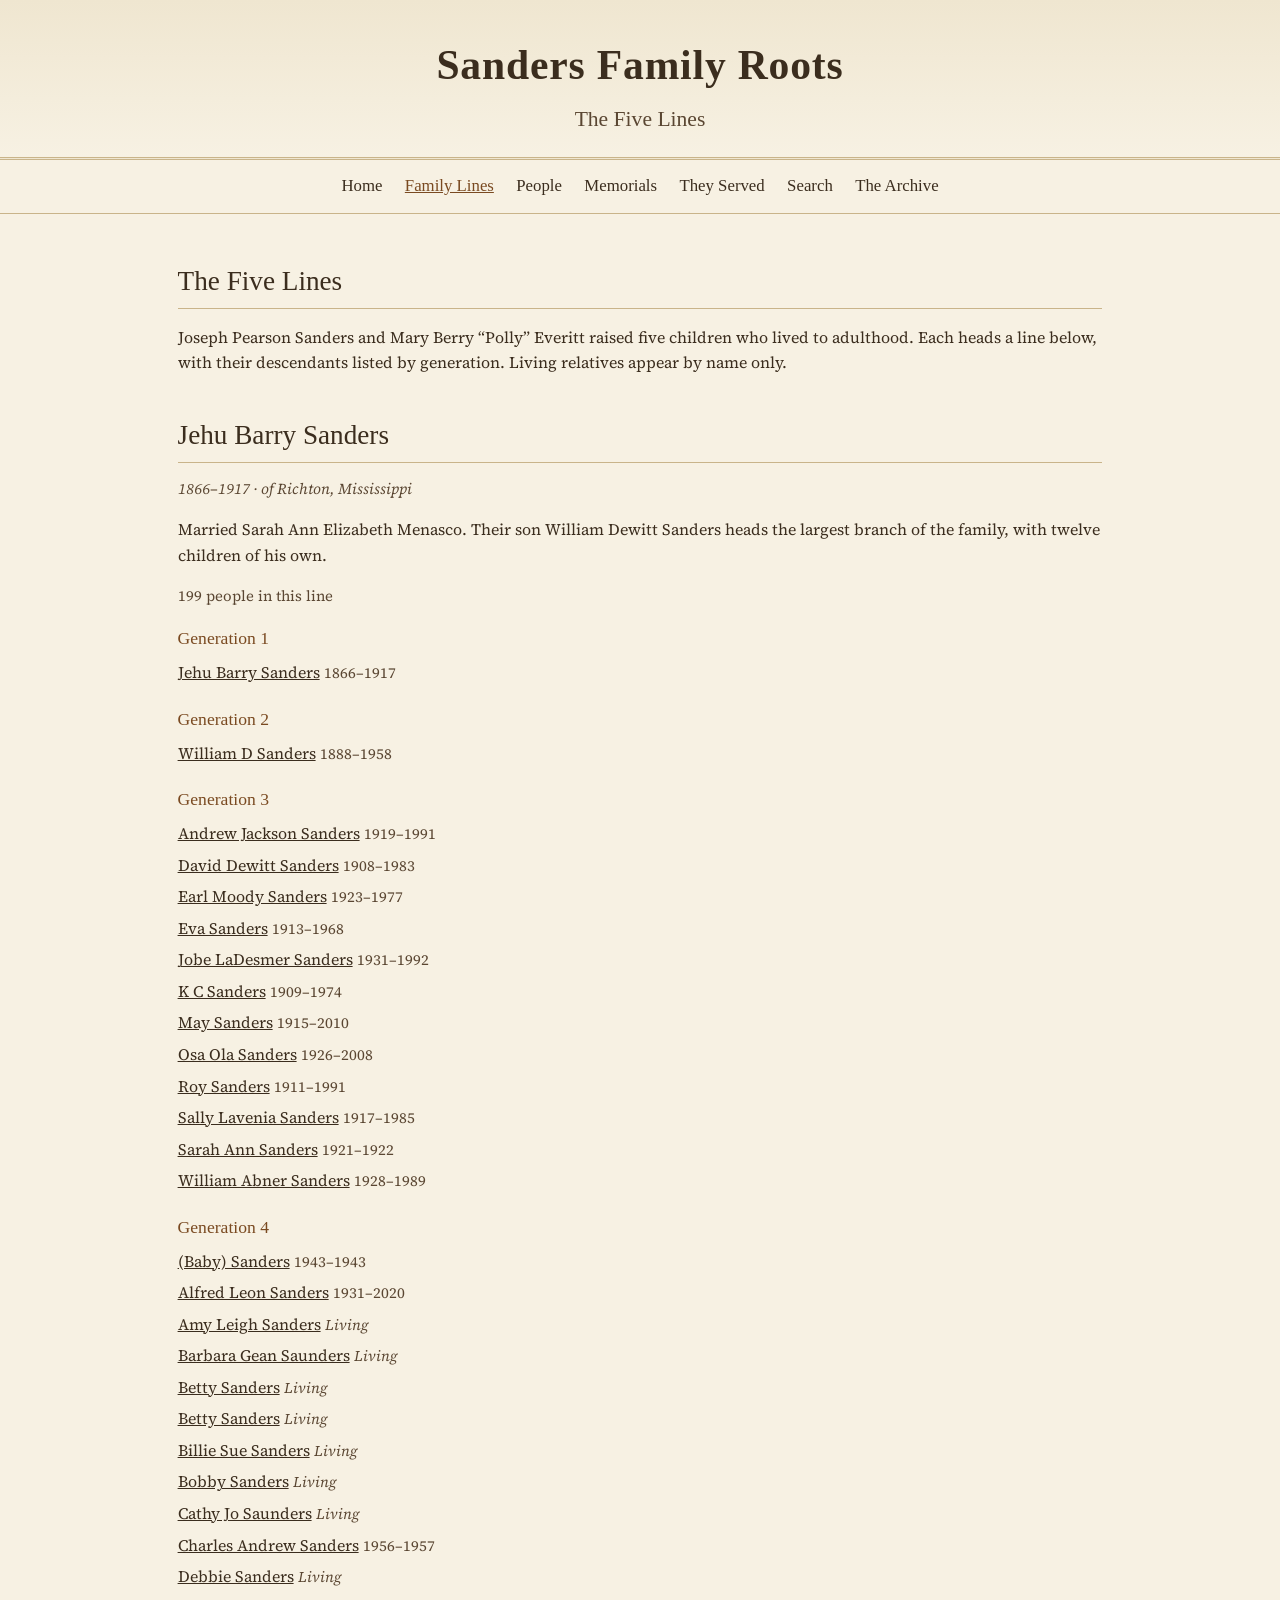
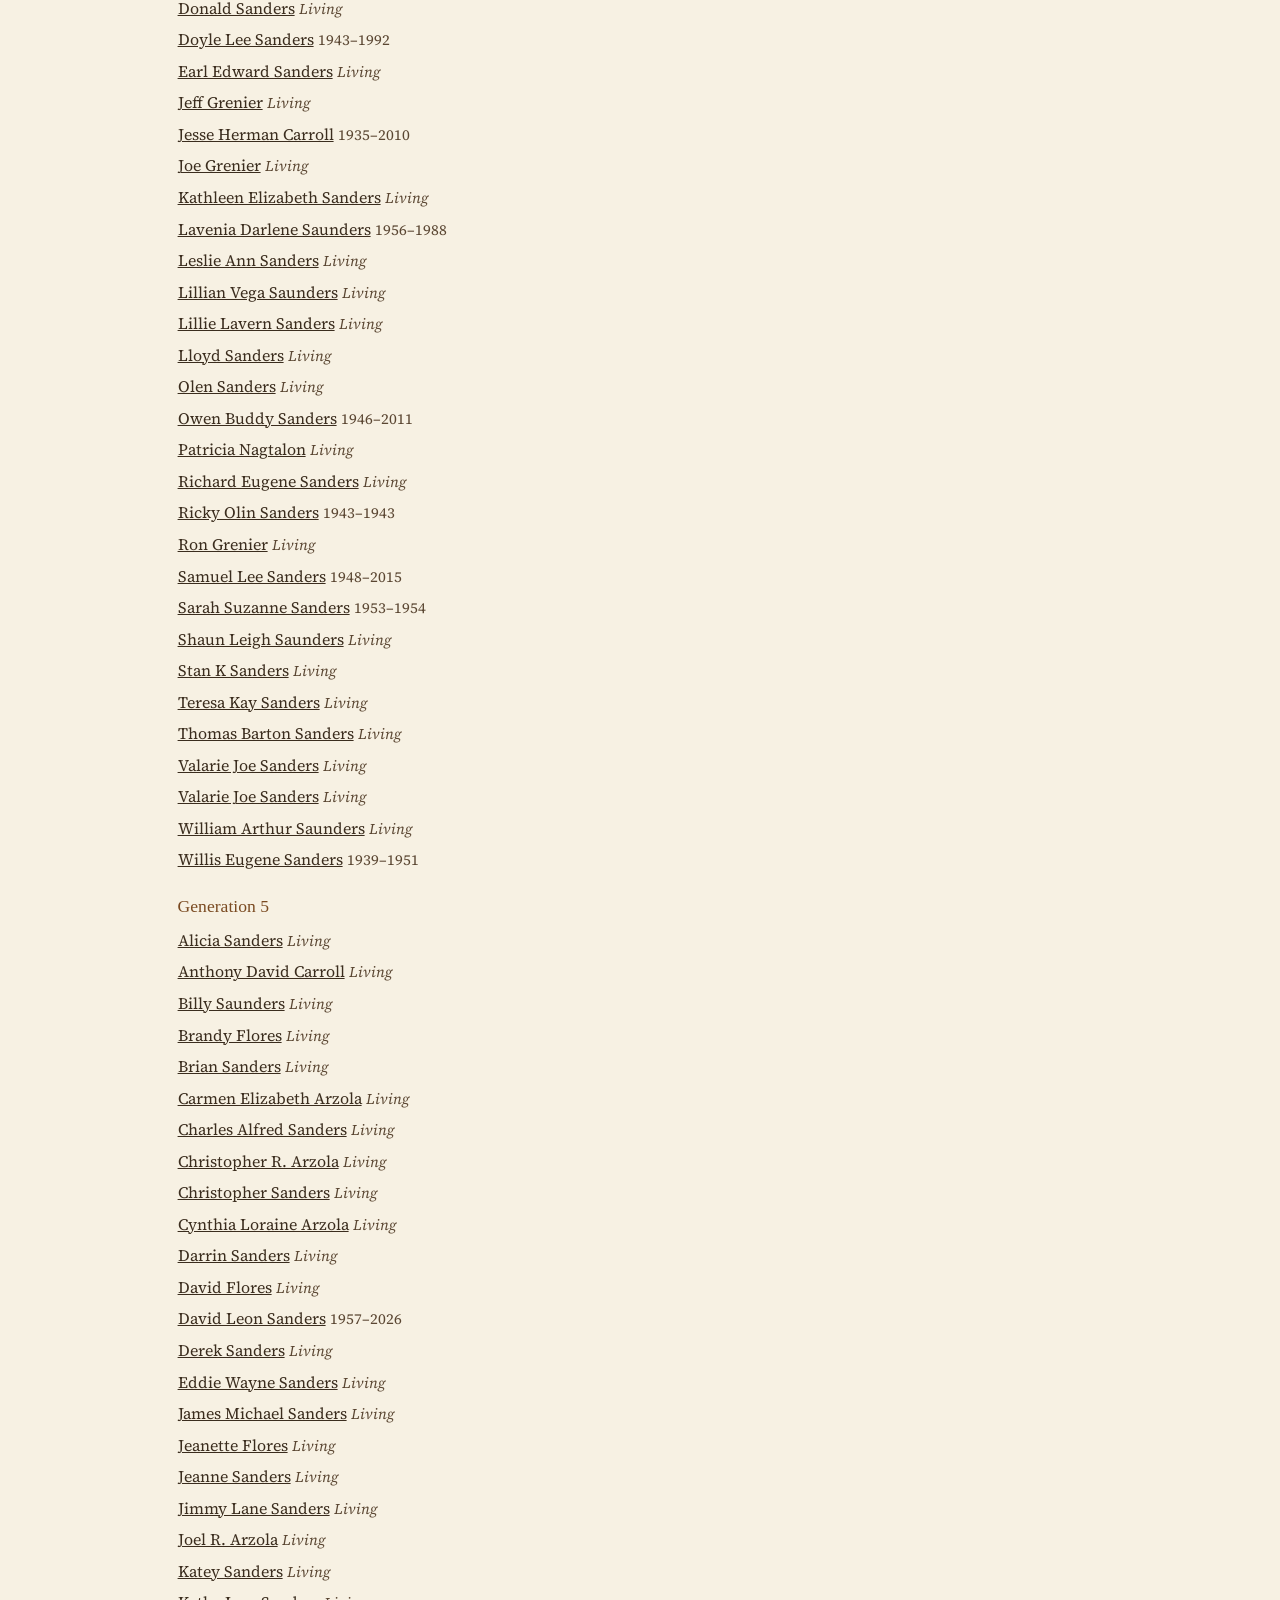
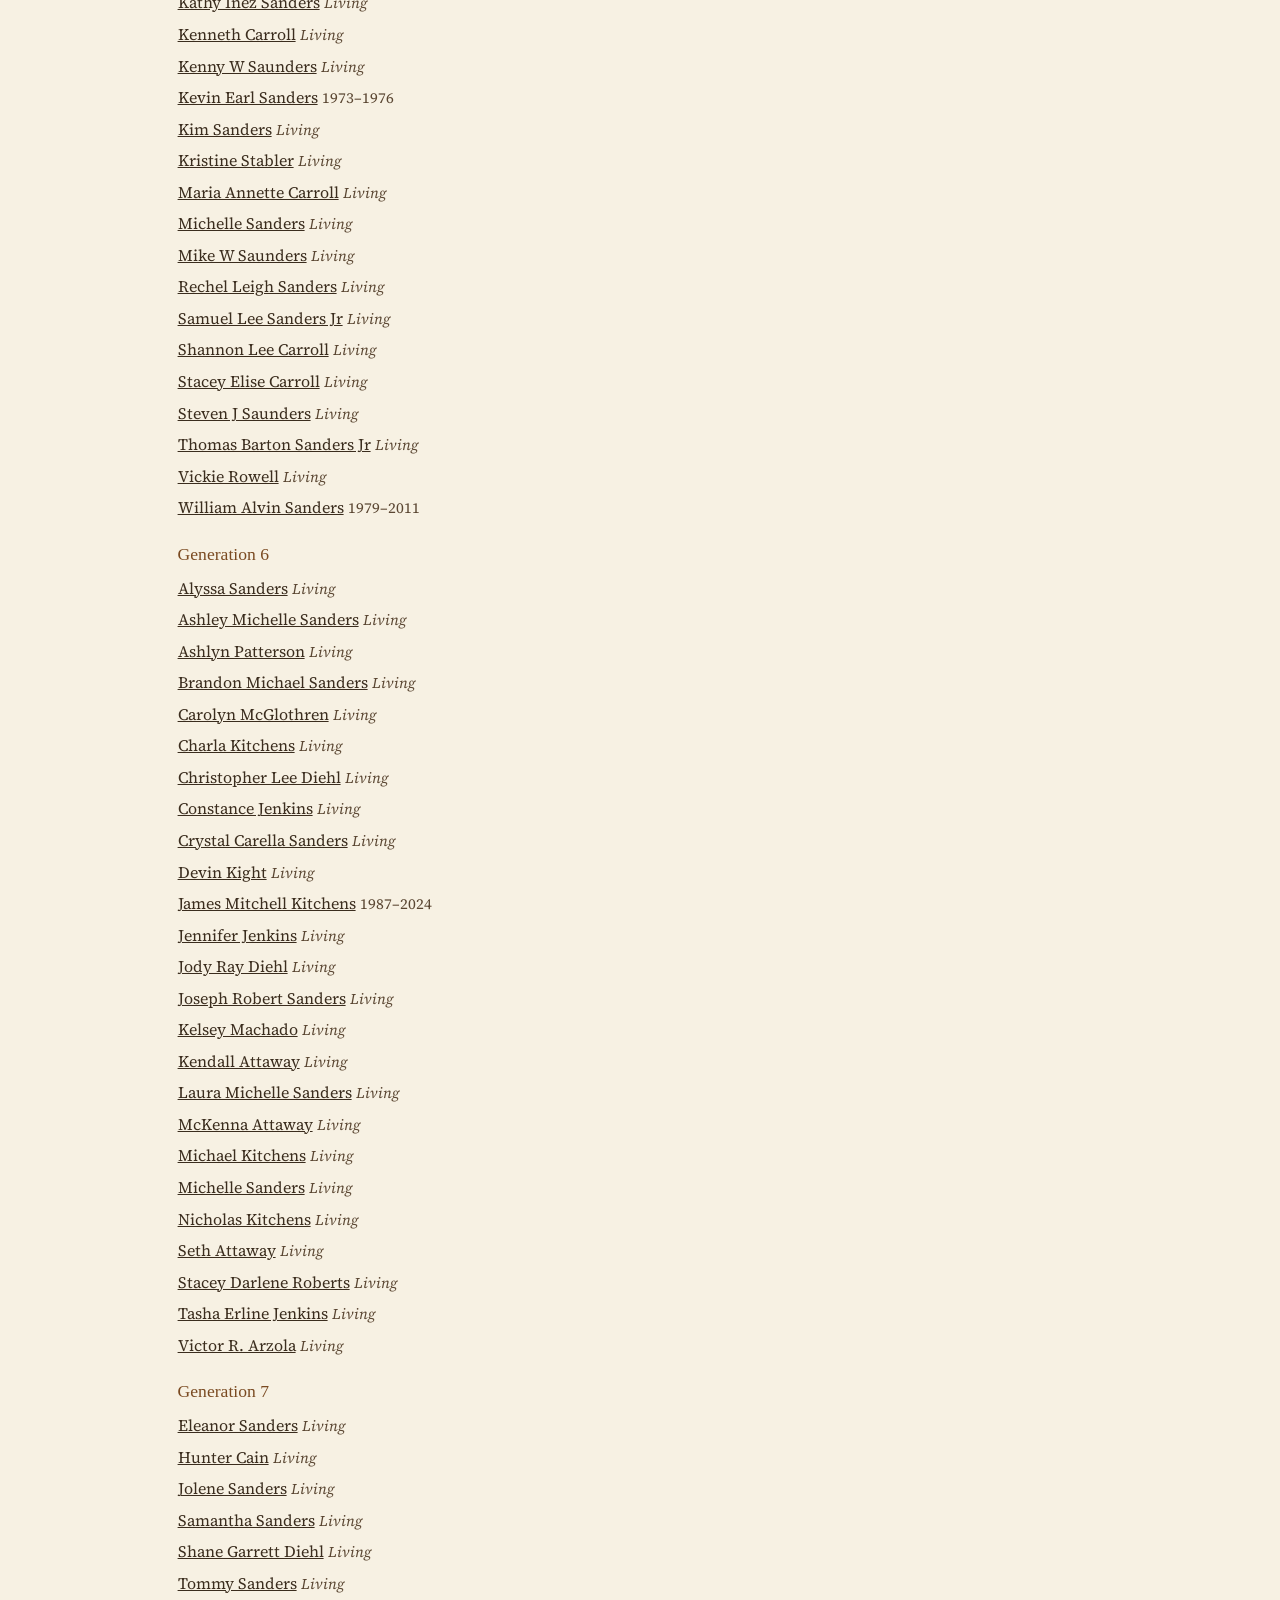
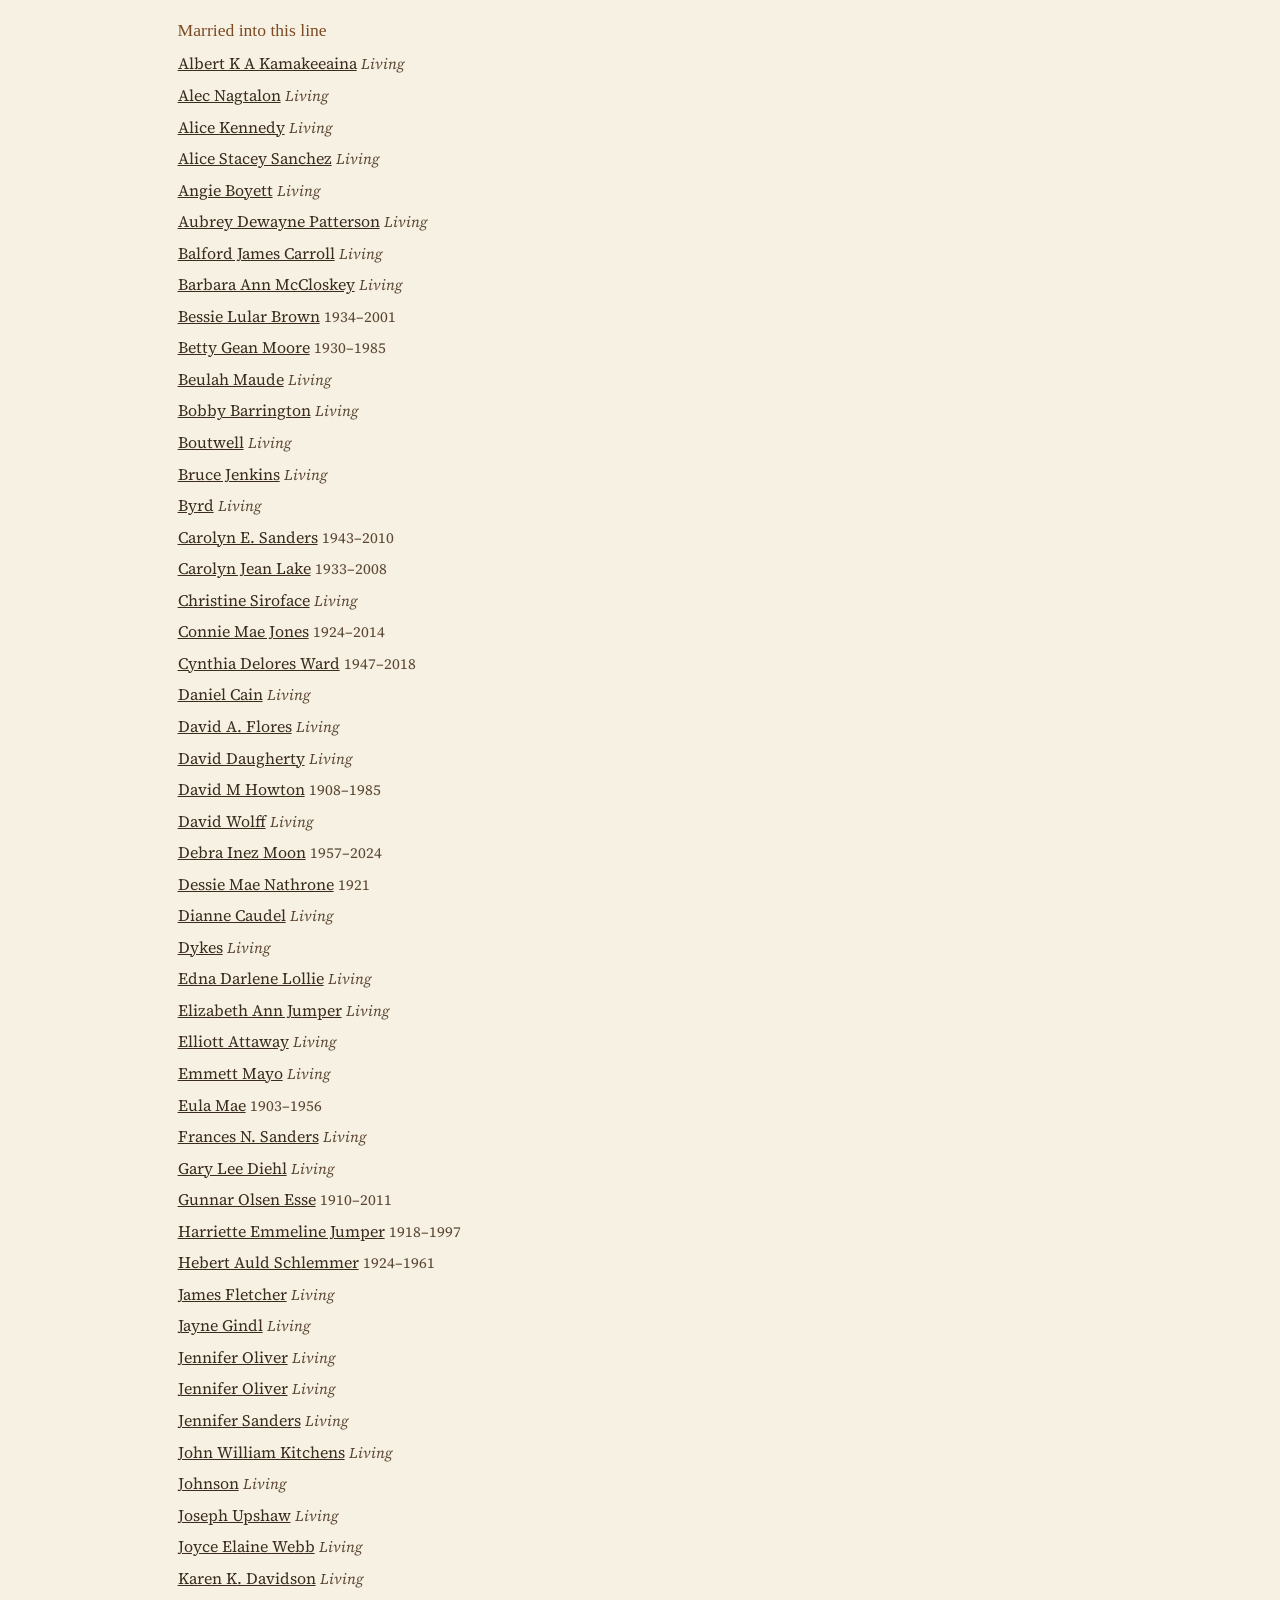
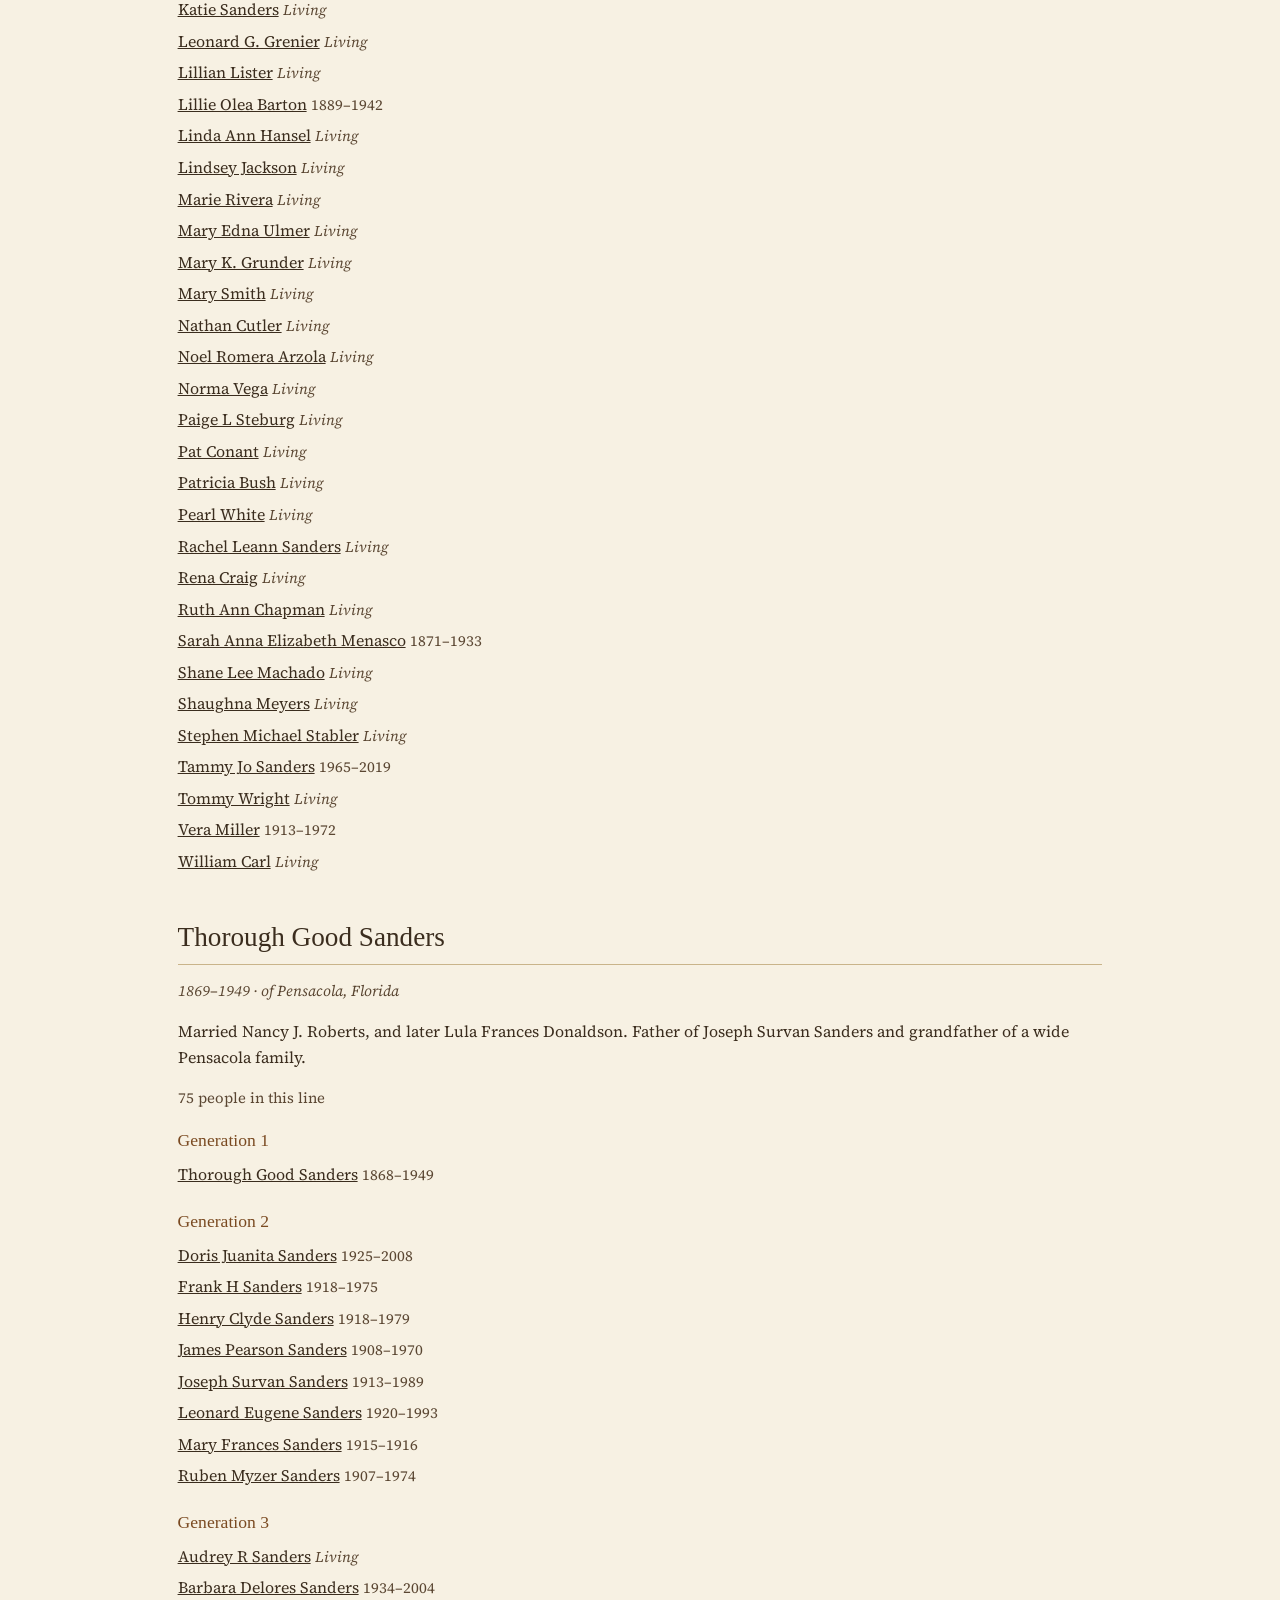
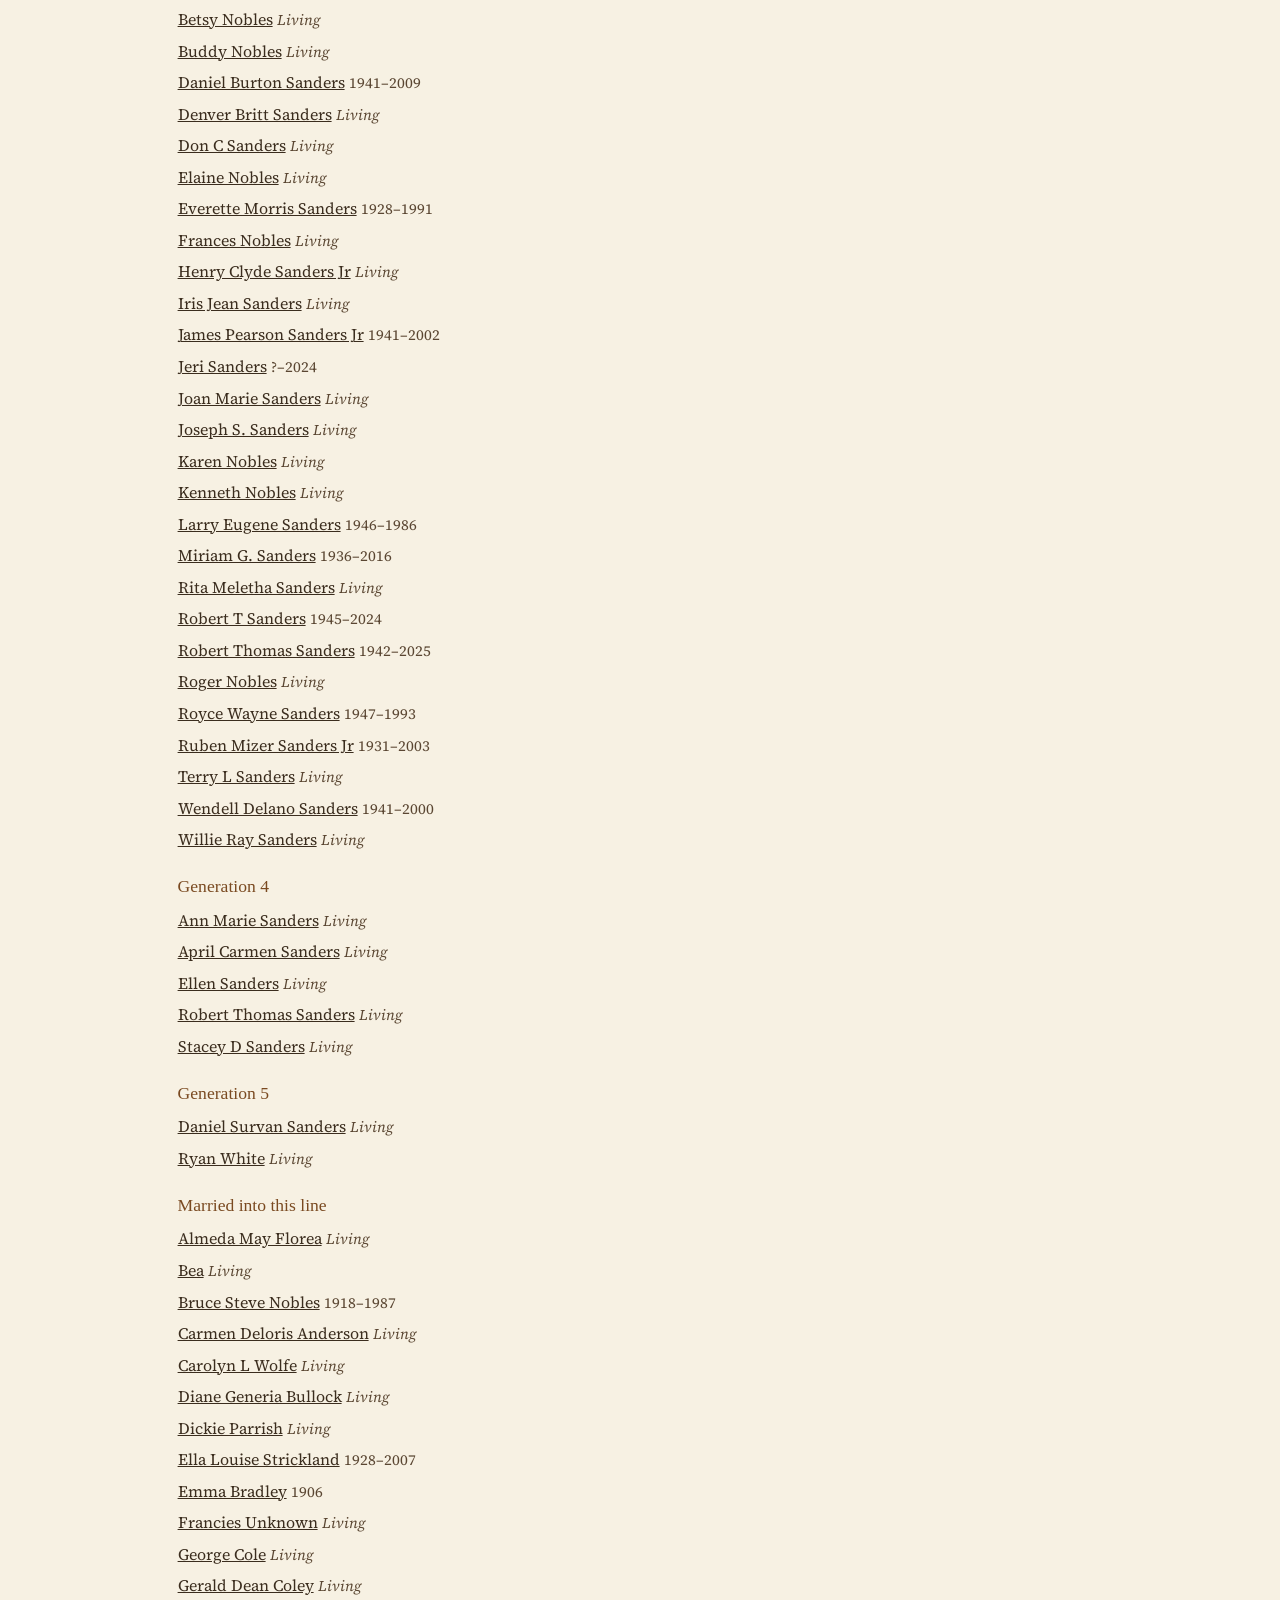
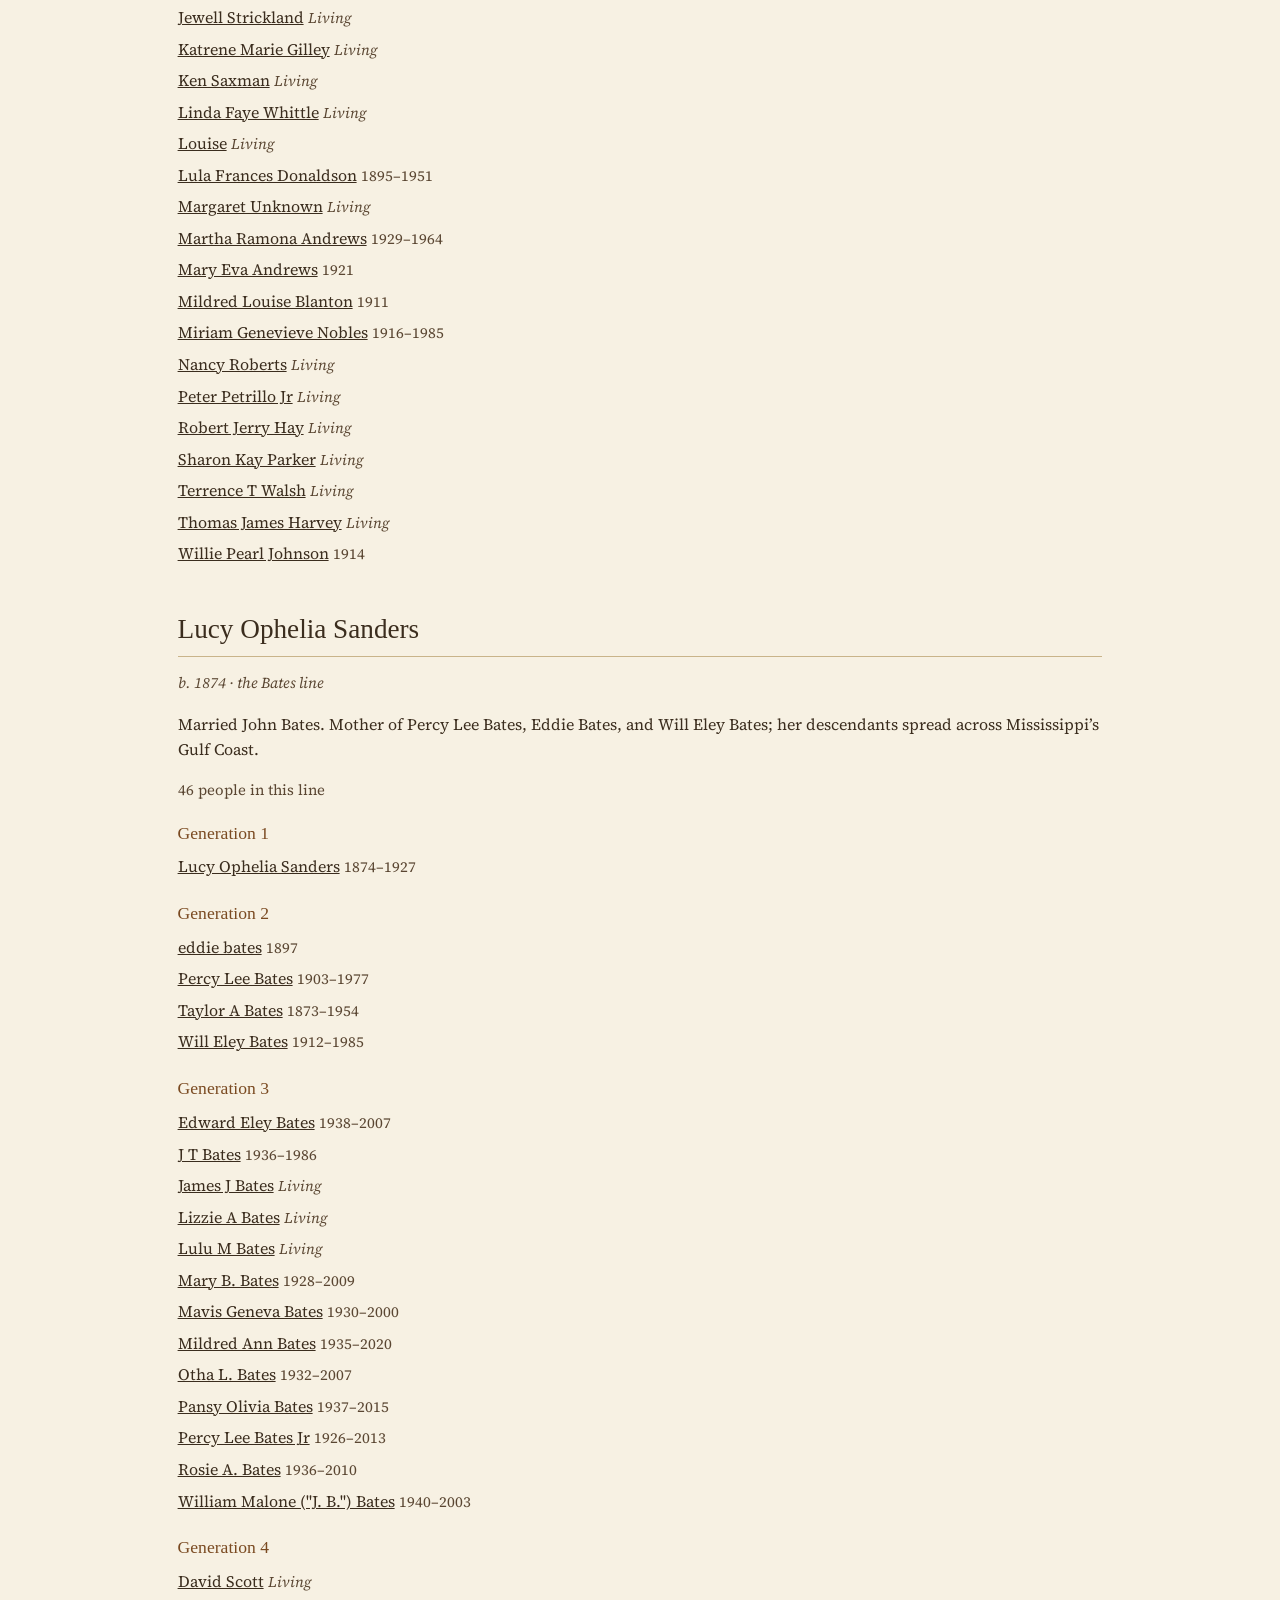
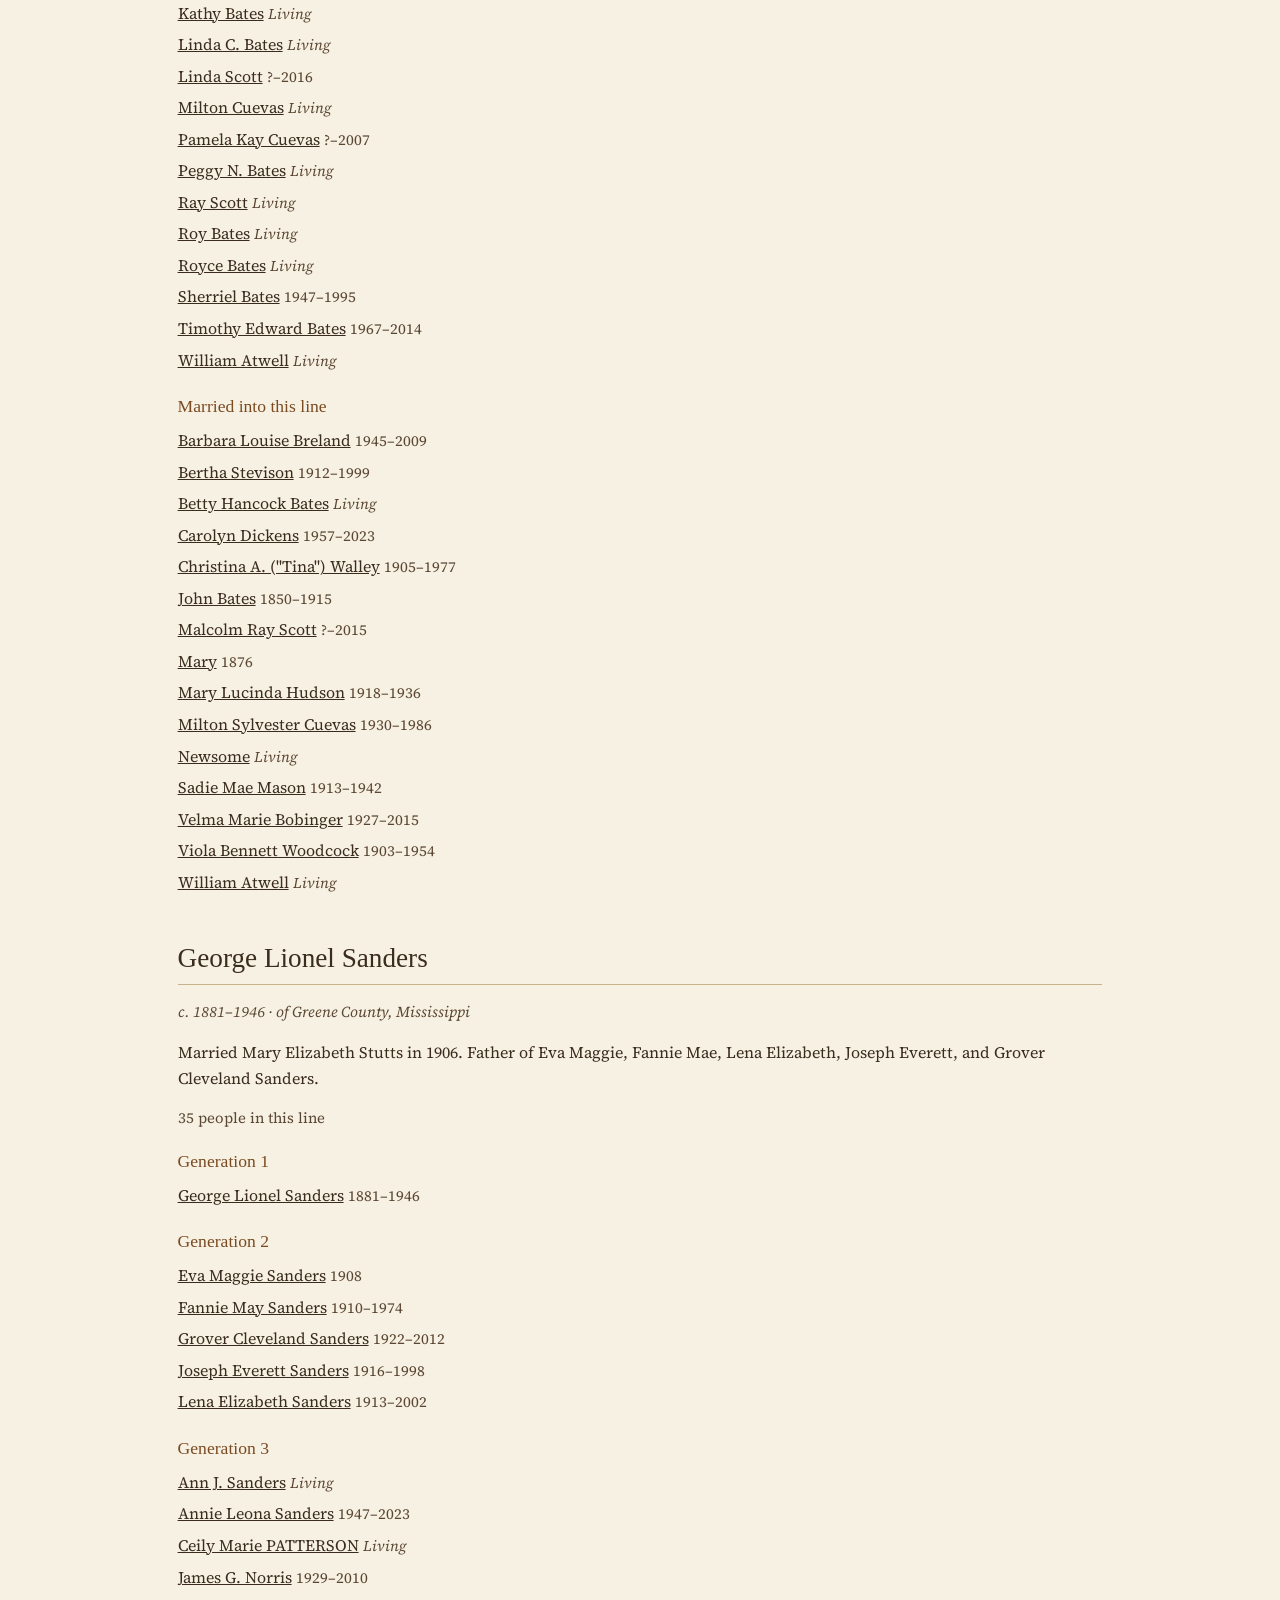
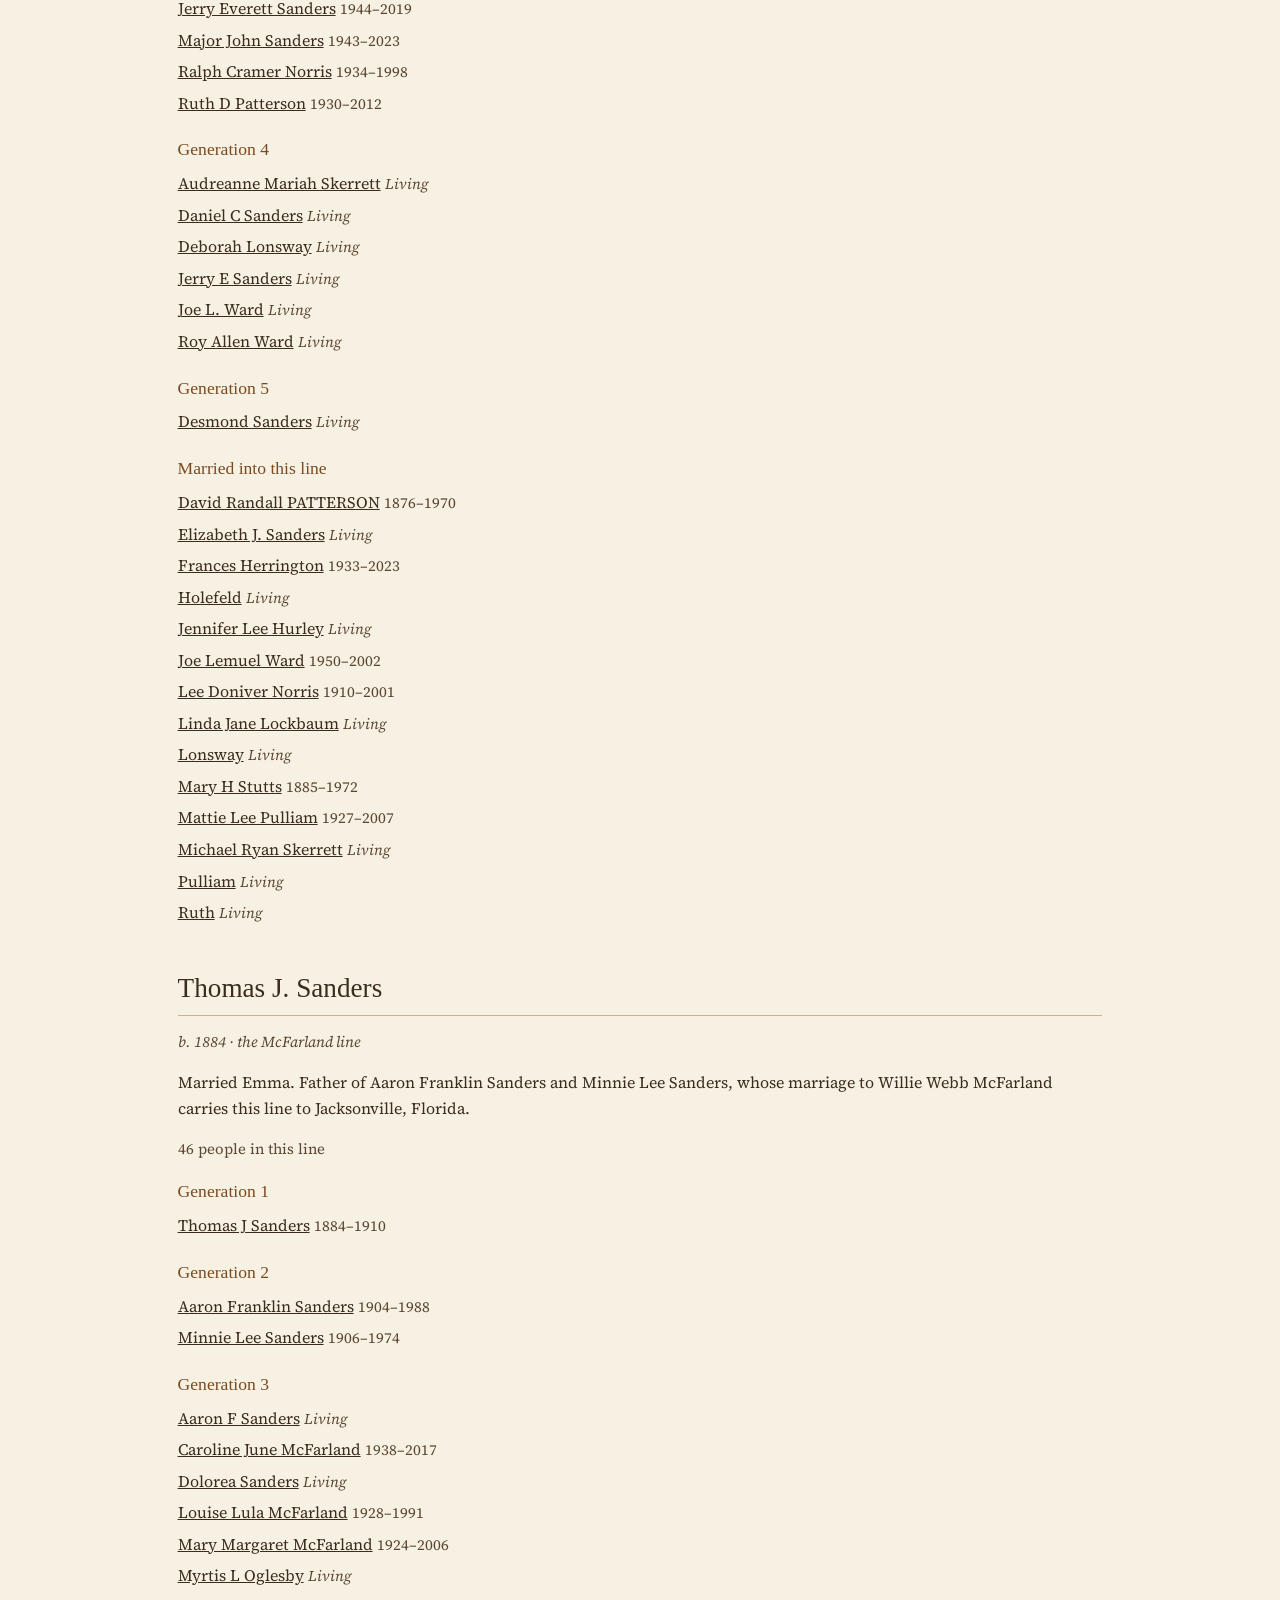
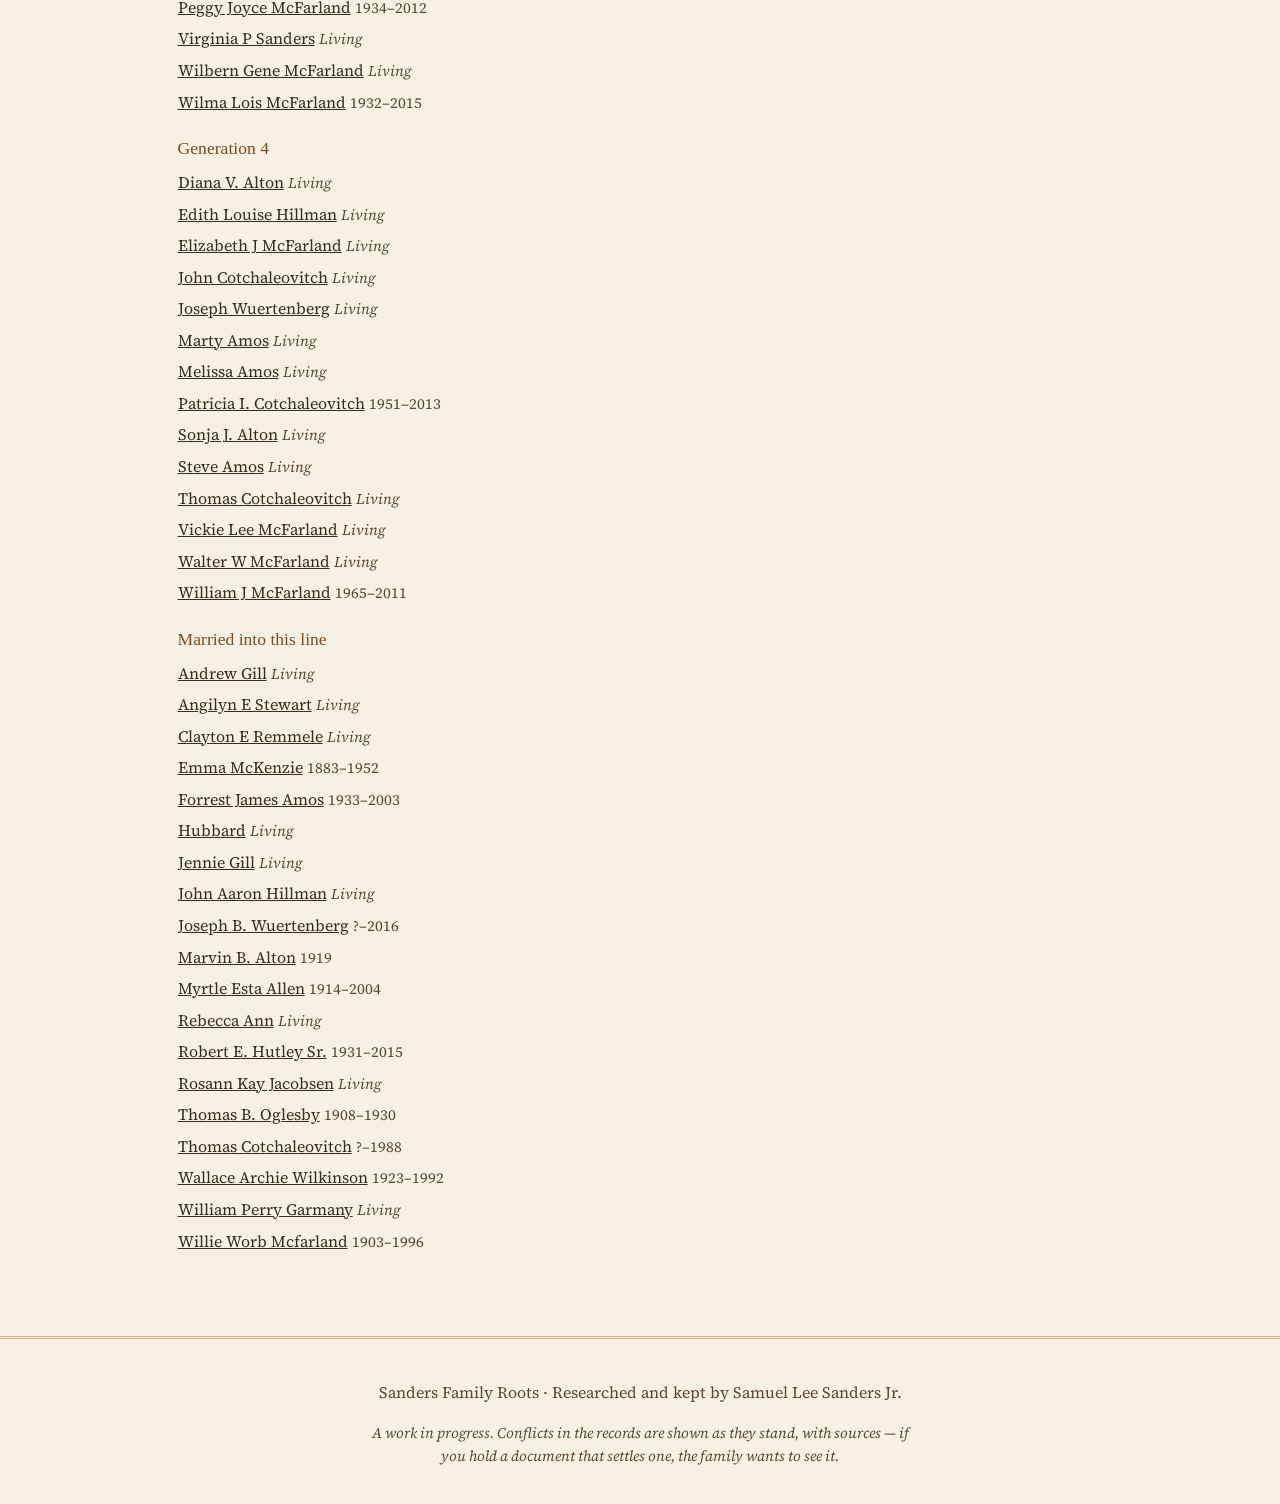
==== commit a6d4fbd8: "Nav: add They Served link" ====
--- a/lines.html
+++ b/lines.html
@@ -22,6 +22,7 @@
   <a href="lines.html" aria-current="page">Family Lines</a>
   <a href="people.html">People</a>
   <a href="memorials.html">Memorials</a>
+  <a href="they-served.html">They Served</a>
   <a href="people.html#search">Search</a>
   <a href="index.html#archive">The Archive</a>
 </nav>
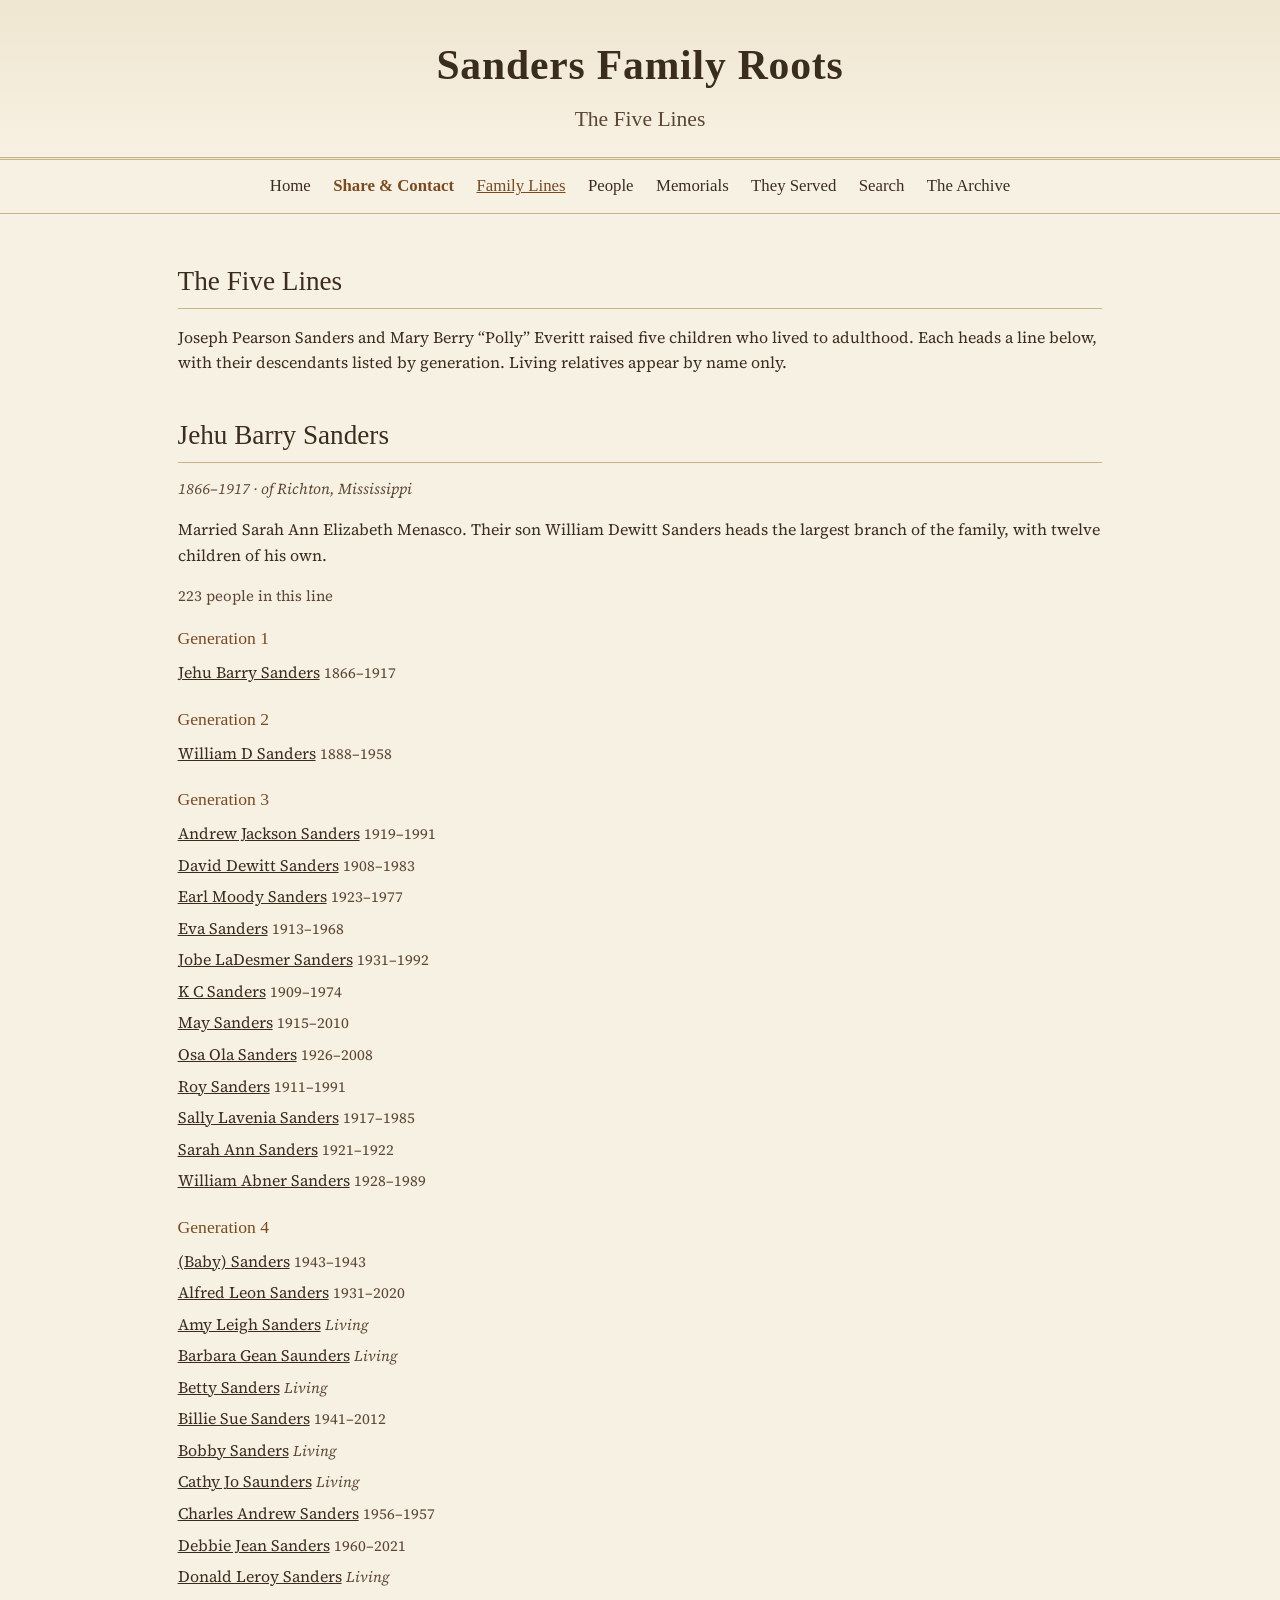
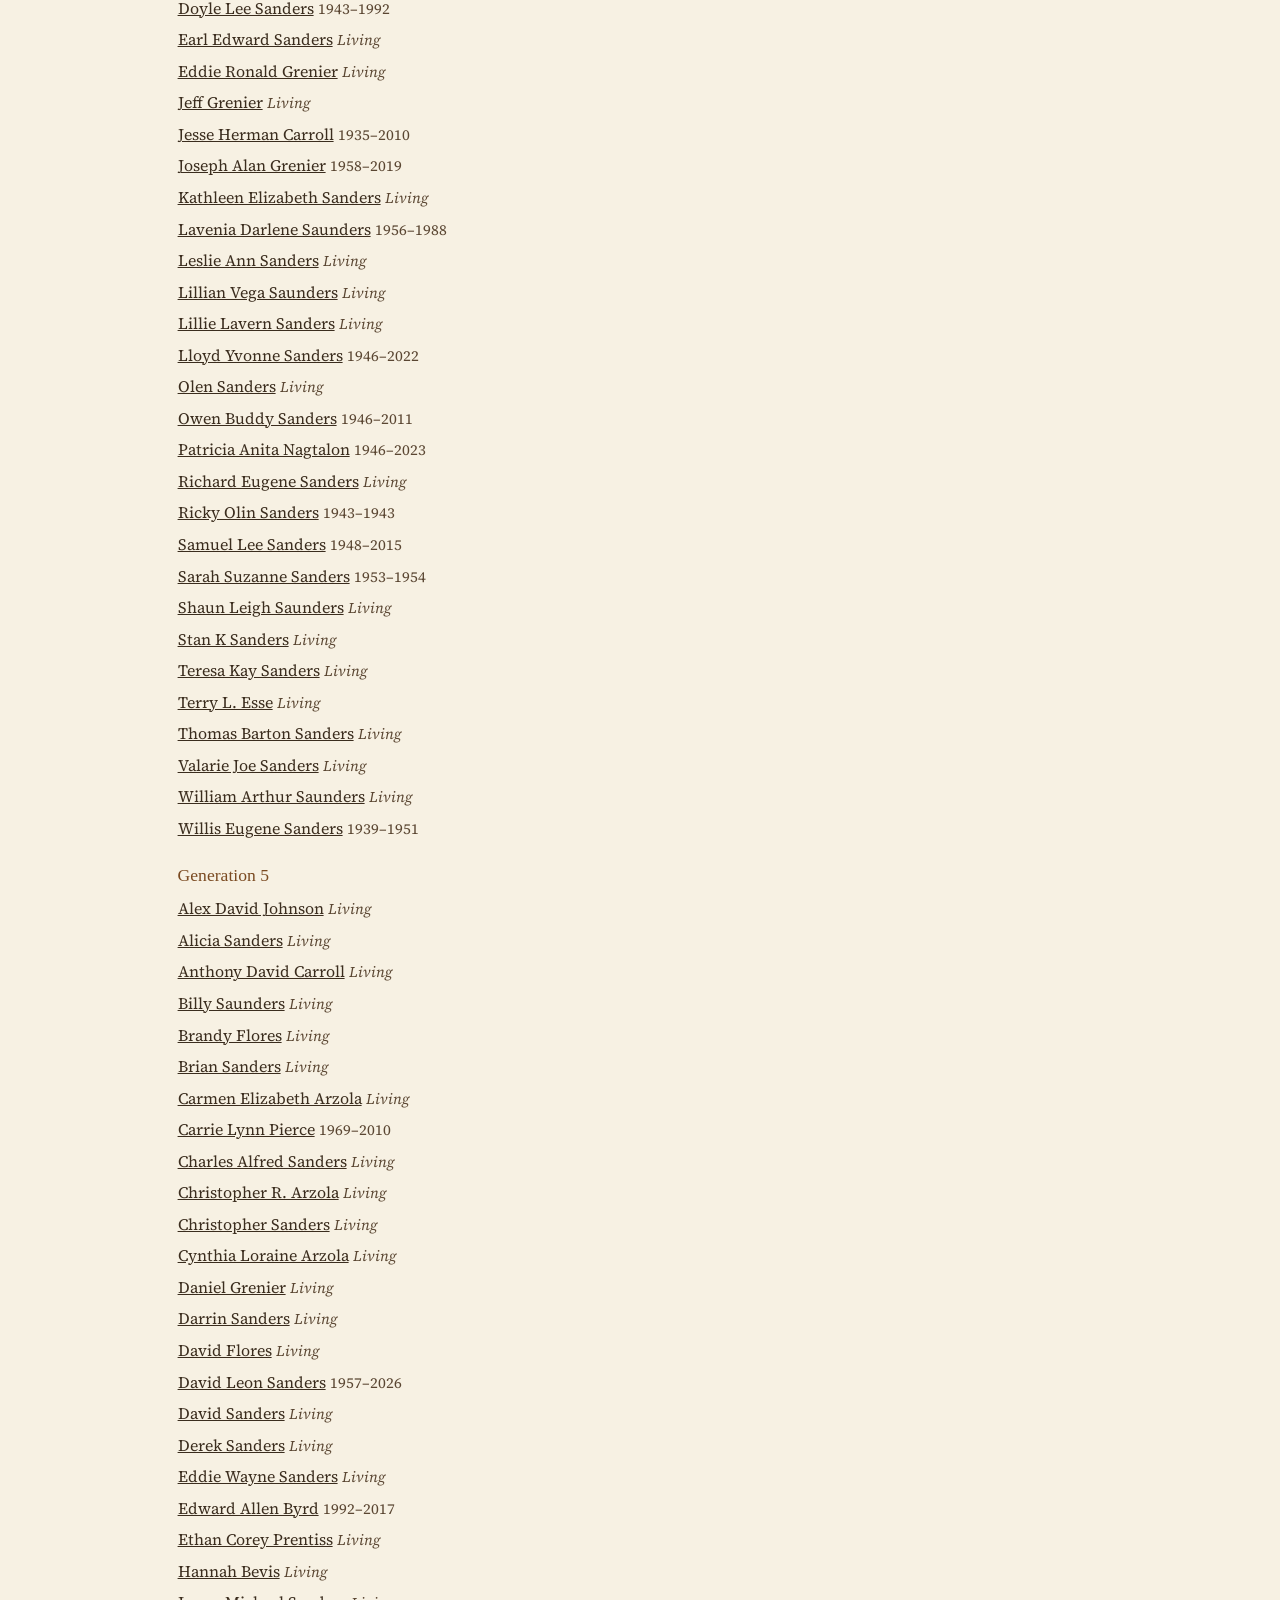
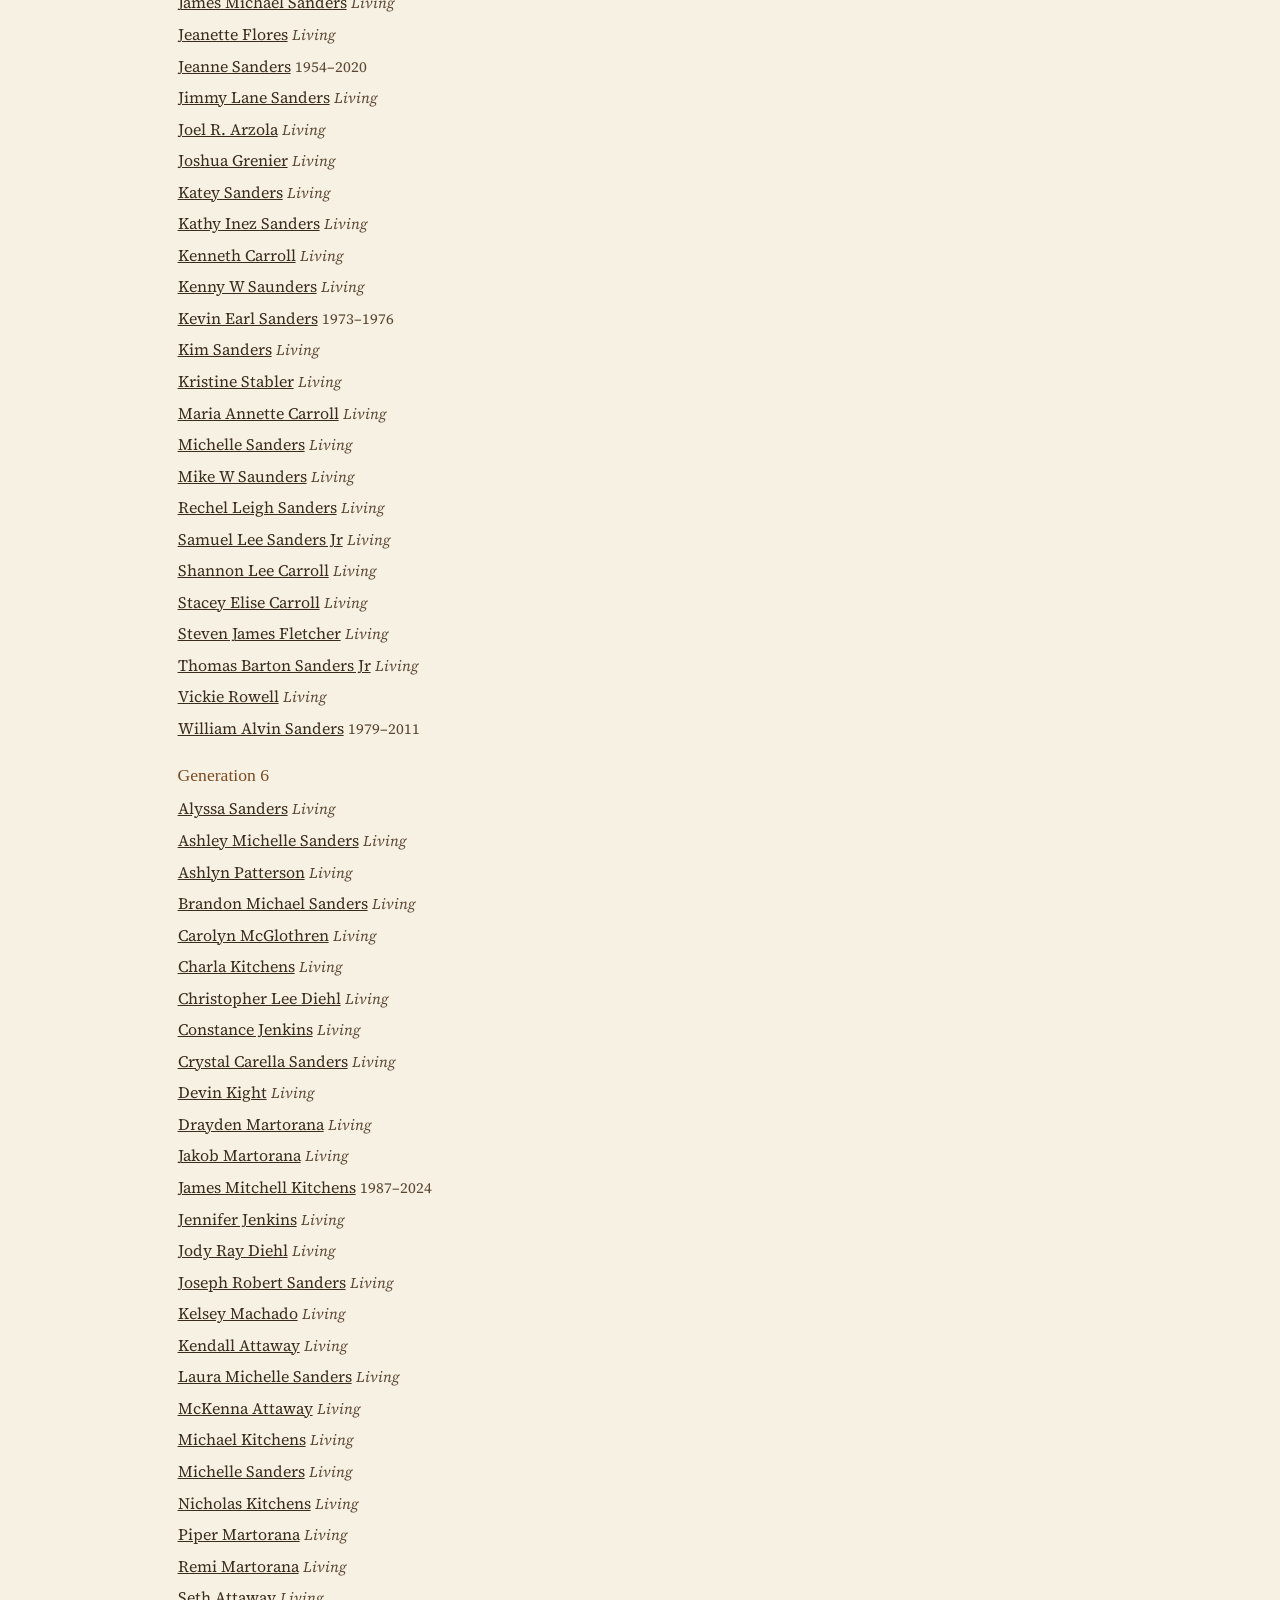
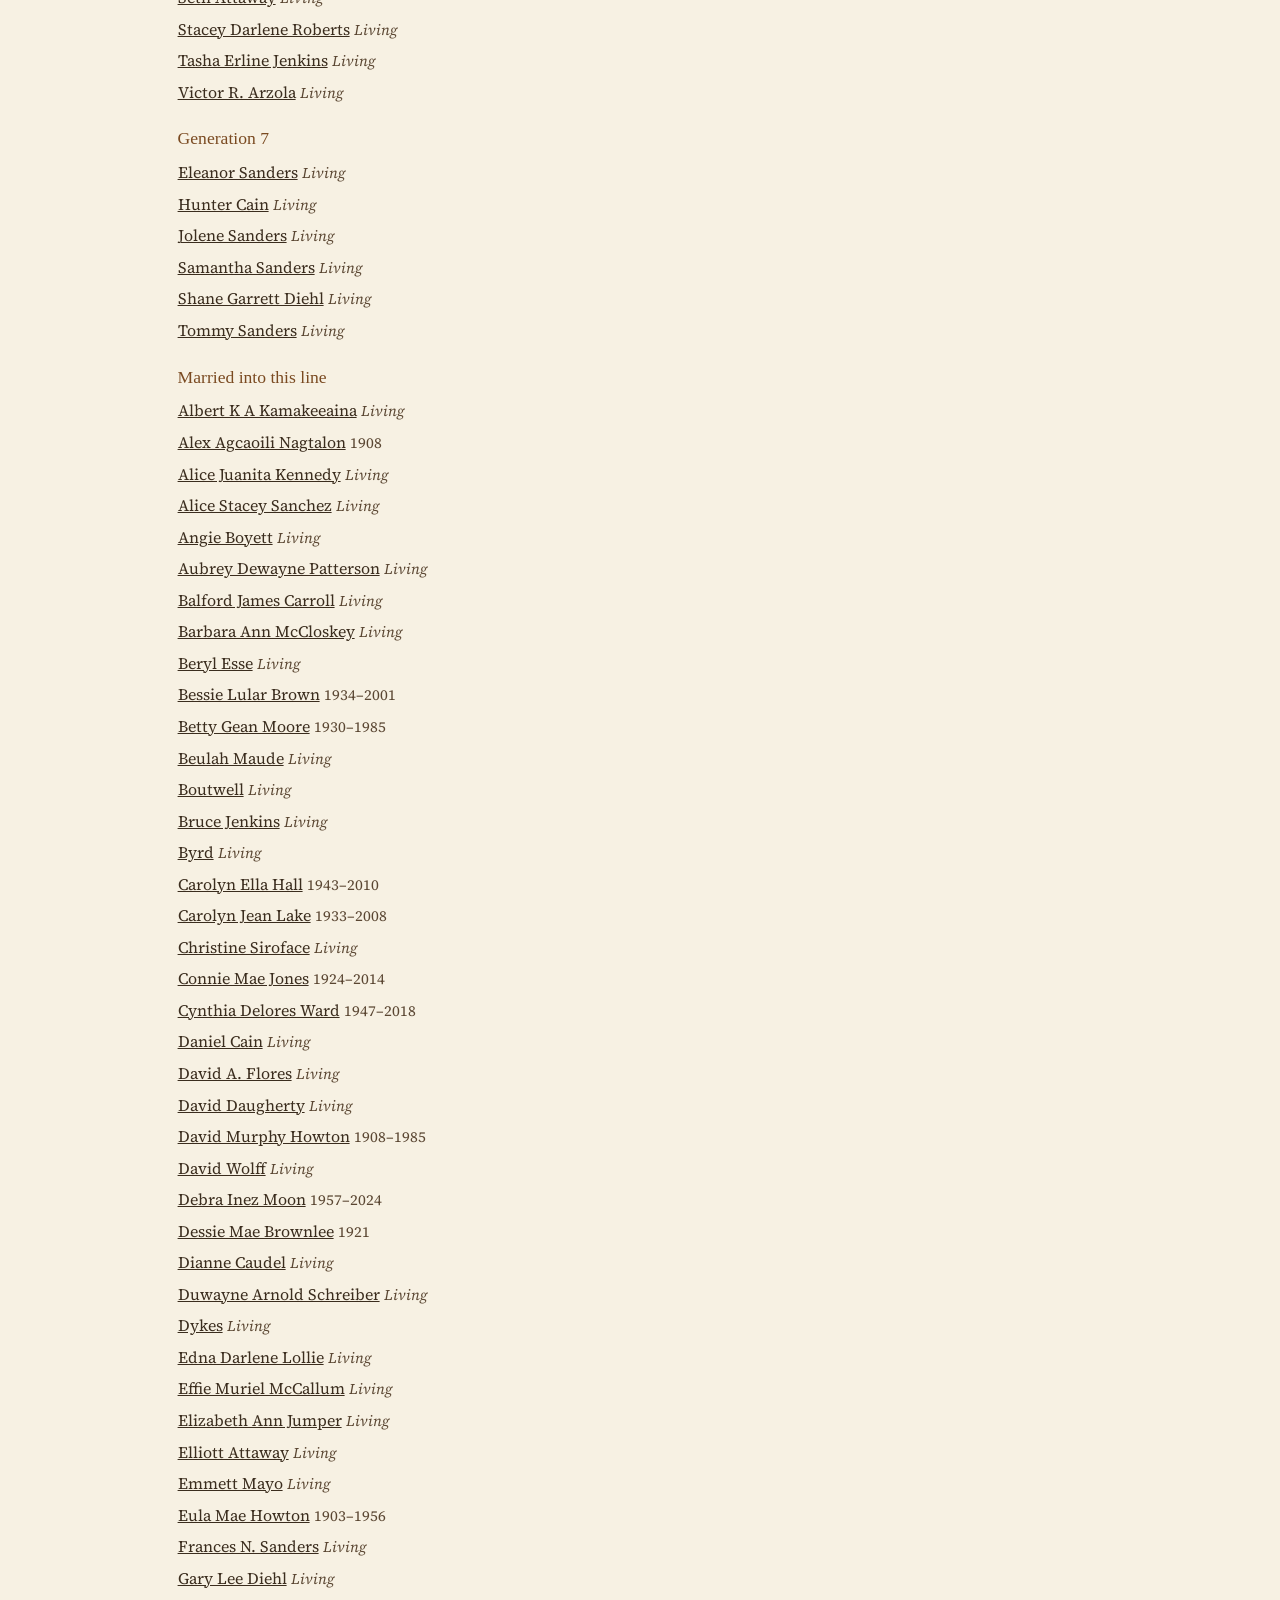
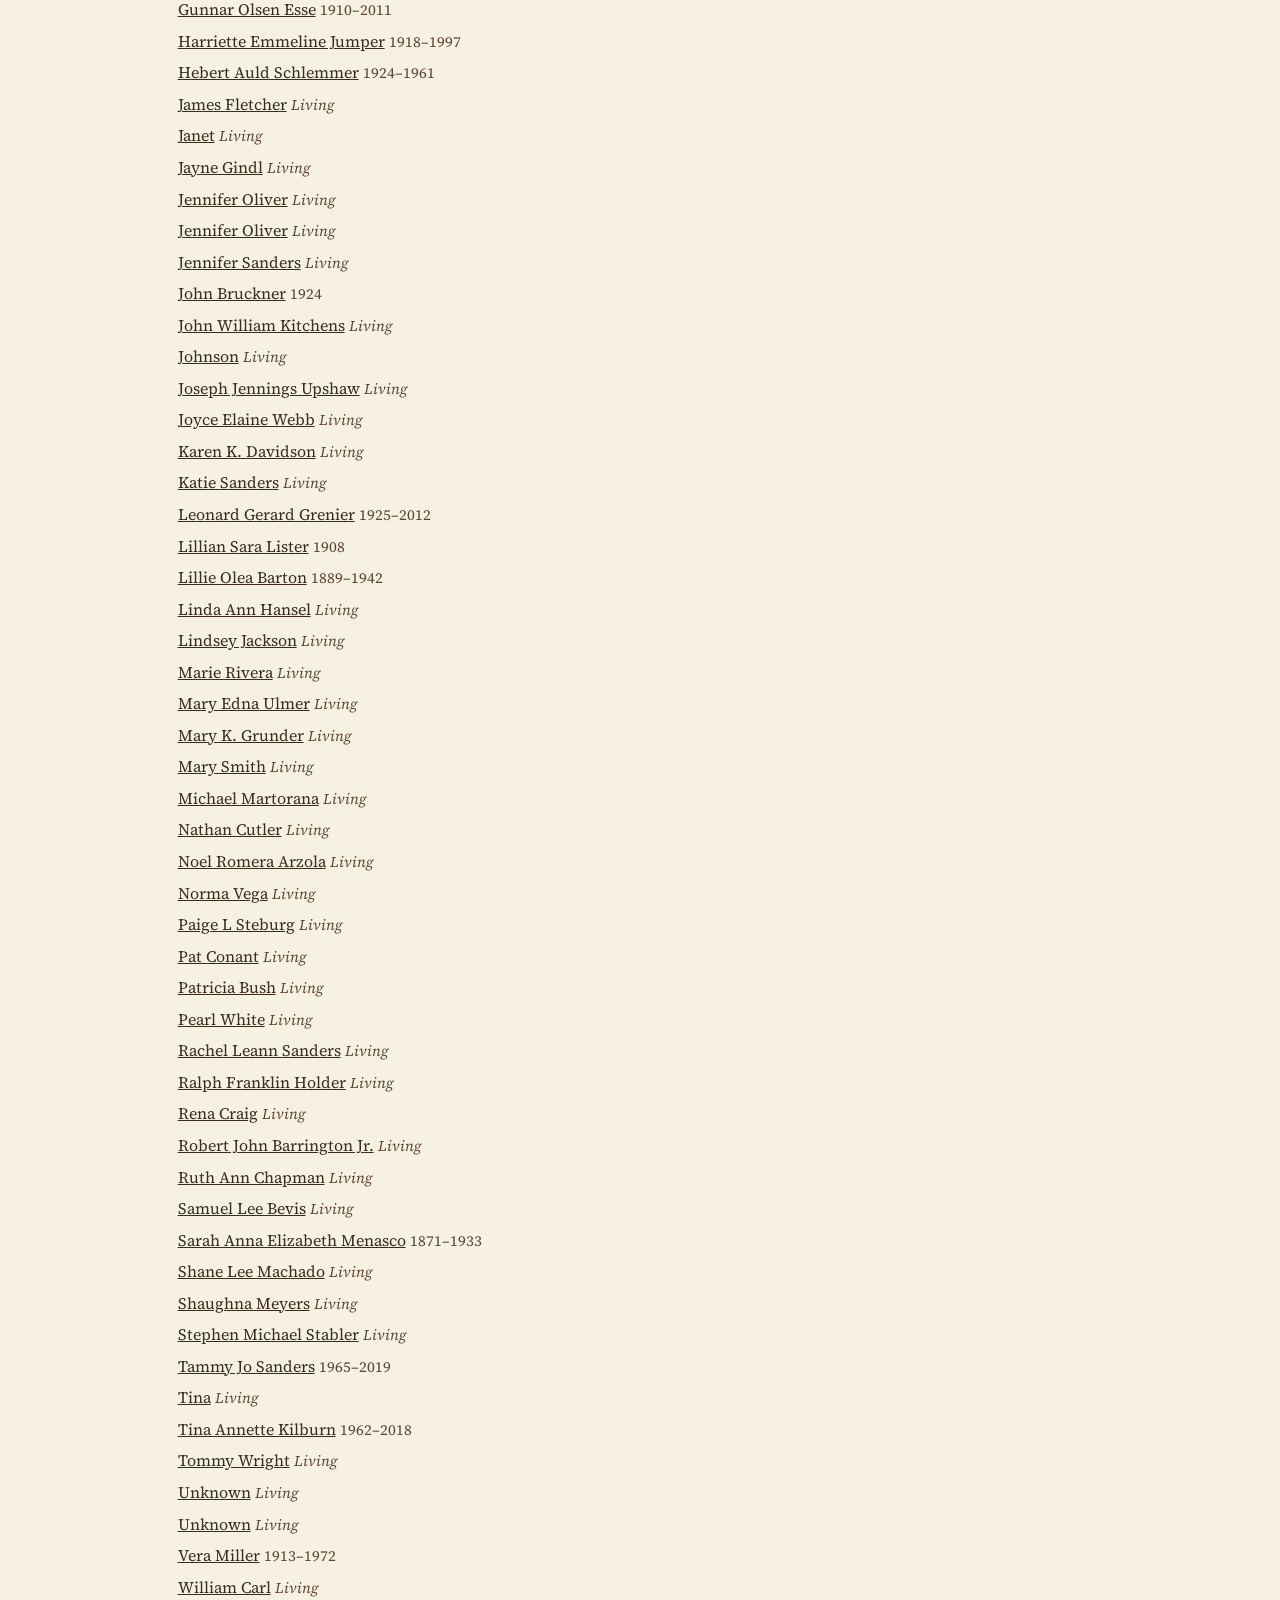
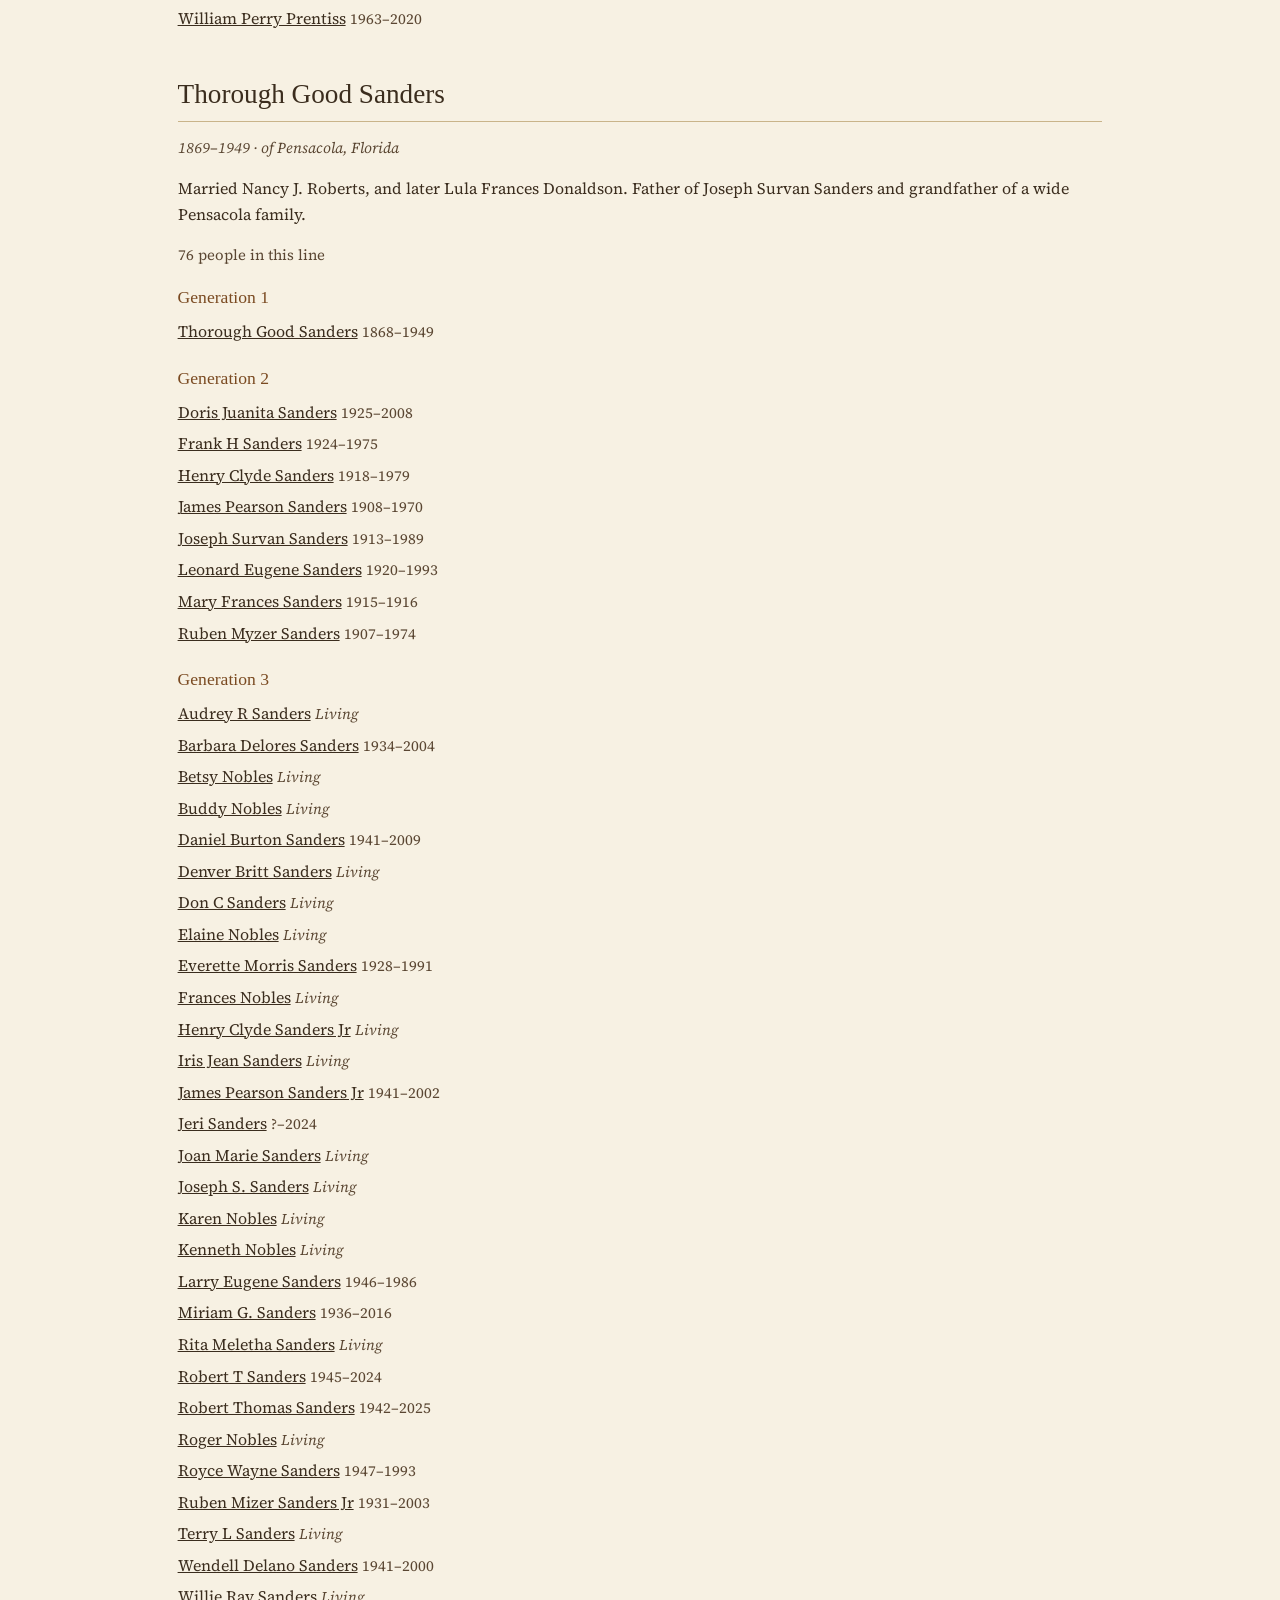
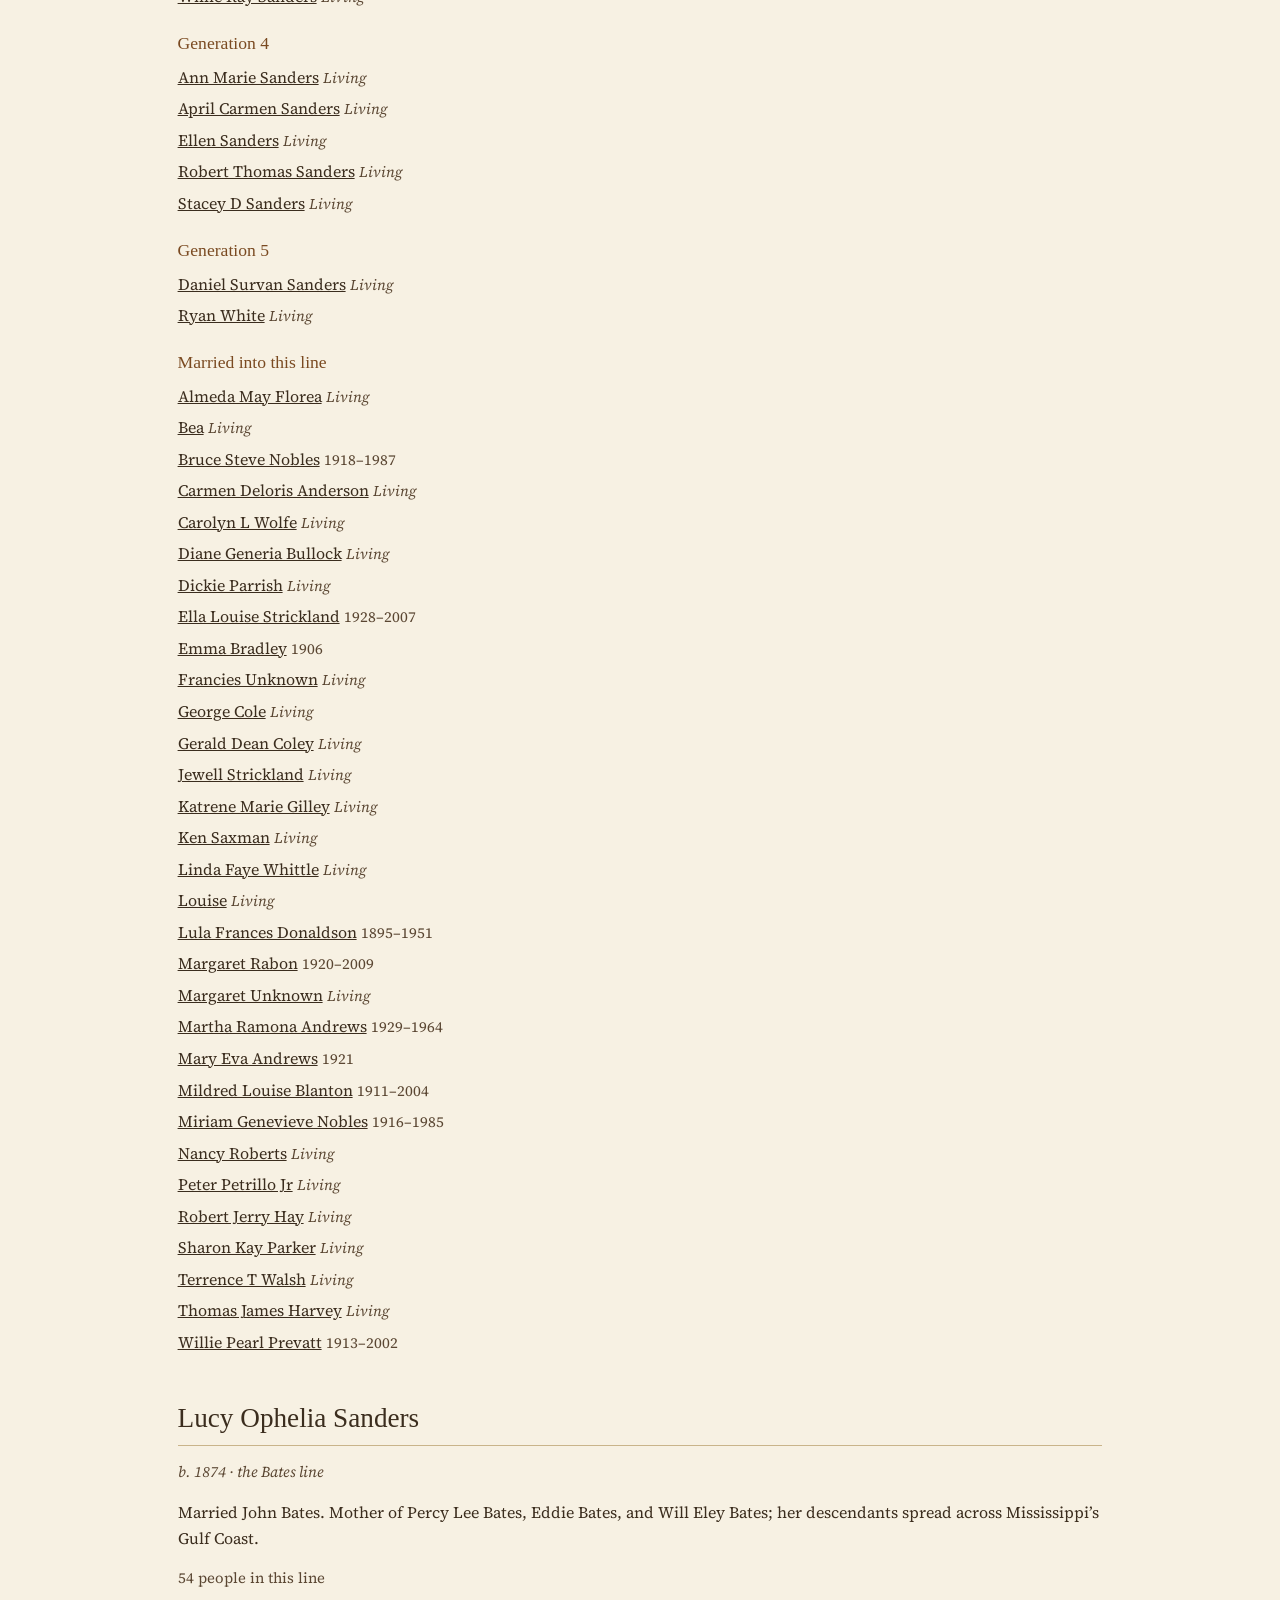
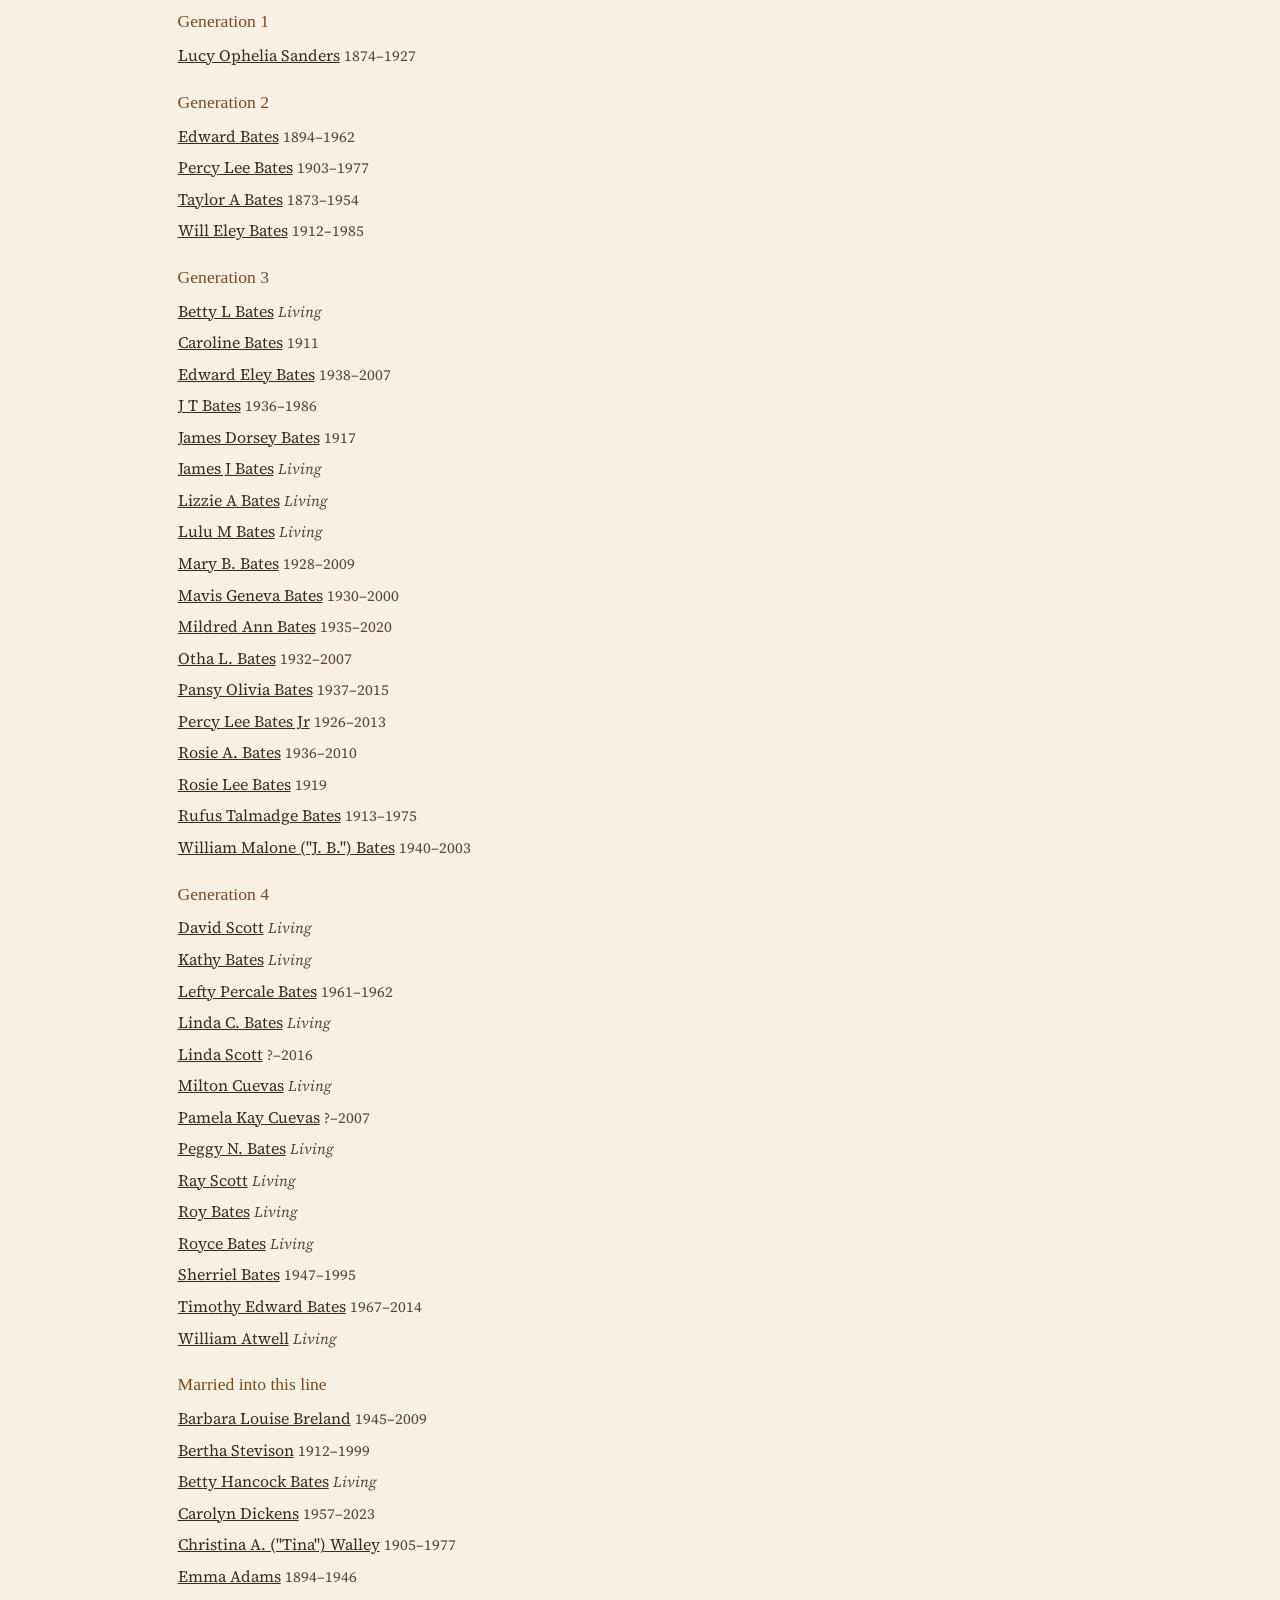
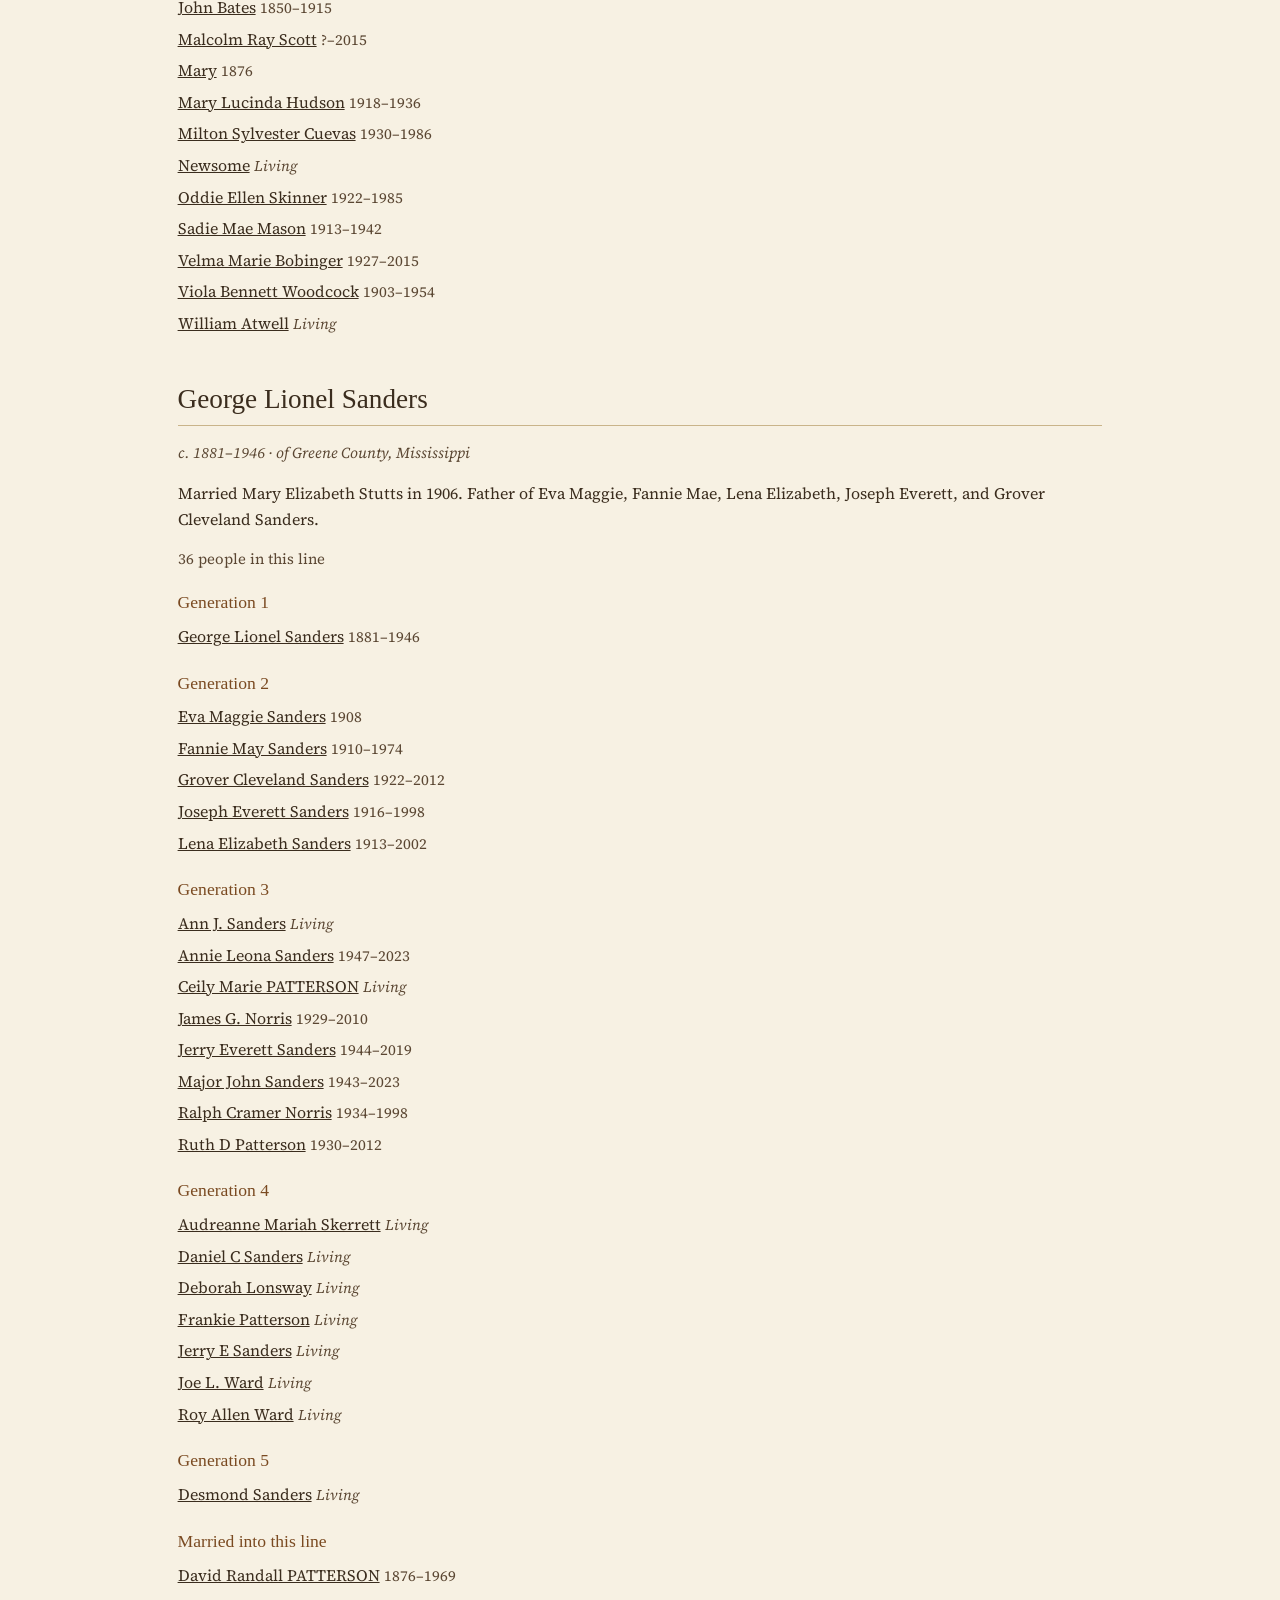
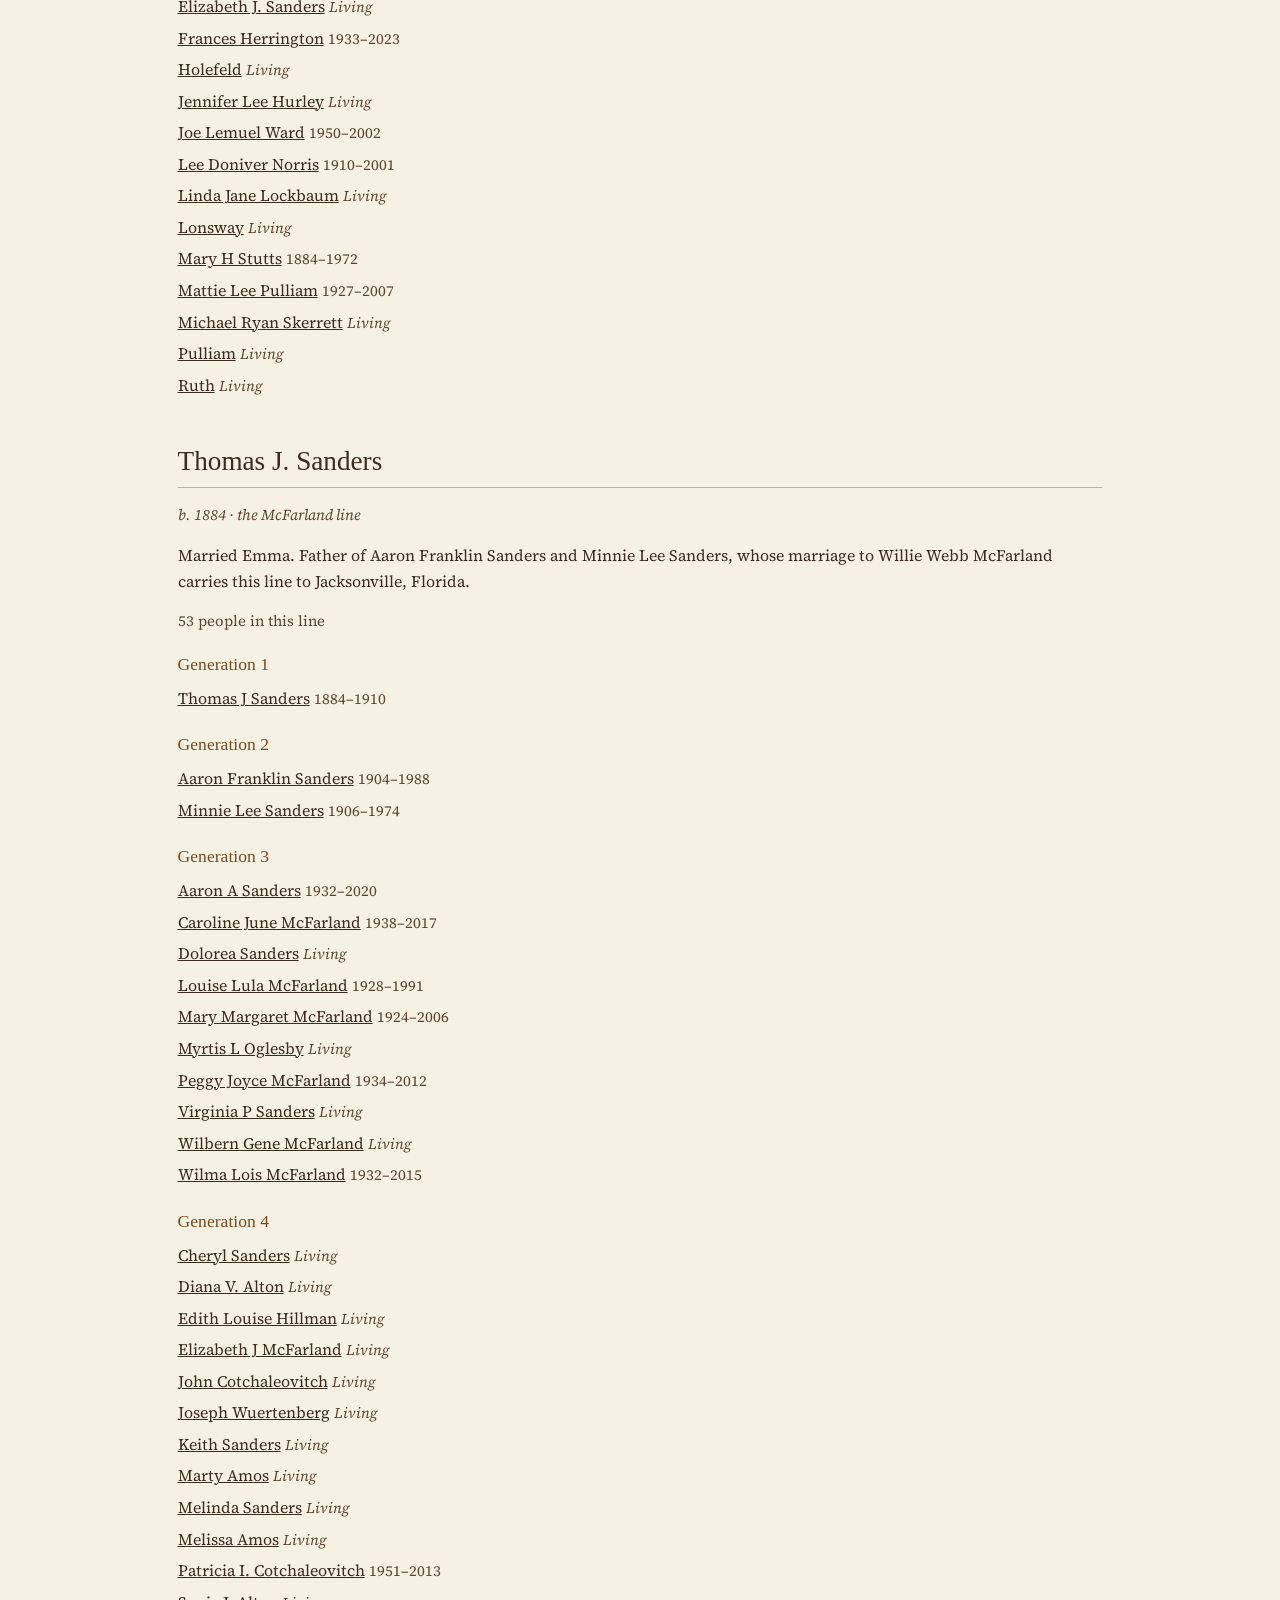
==== commit c458240a: "Add Share & Contact page — 23 Nov 2026" ====
--- a/lines.html
+++ b/lines.html
@@ -19,6 +19,7 @@
 
 <nav class="main-nav" aria-label="Main">
   <a href="index.html">Home</a>
+  <a href="share.html" class="nav-new">Share &amp; Contact</a>
   <a href="lines.html" aria-current="page">Family Lines</a>
   <a href="people.html">People</a>
   <a href="memorials.html">Memorials</a>
--- a/styles.css
+++ b/styles.css
@@ -192,3 +192,12 @@
   color: var(--ink-soft);
 }
 .footer-note { font-style: italic; font-size: 0.92rem; max-width: 560px; margin: 0.3rem auto 0; }
+
+/* Share & Contact */
+.main-nav a.nav-new { color: var(--accent); font-weight: bold; }
+.how-line { border-top: 1px solid var(--rule); margin-top: 1.4rem; padding-top: 1rem; }
+.how-steps { font-family: "IM Fell English", serif; font-size: 1.08rem; color: var(--accent); margin: 0 0 0.4rem; }
+.how-line p { margin: 0.2rem 0; max-width: 46rem; }
+.form-btn { display: inline-block; background: var(--accent); color: #fff; text-decoration: none; padding: 0.45rem 1.1rem; border-radius: 4px; font-family: "IM Fell English", serif; font-size: 1.02rem; }
+.form-btn:hover { text-decoration: underline; }
+.line-card h3 { font-family: "IM Fell English", serif; font-weight: normal; font-size: 1.25rem; margin: 0.2rem 0 0.5rem; }
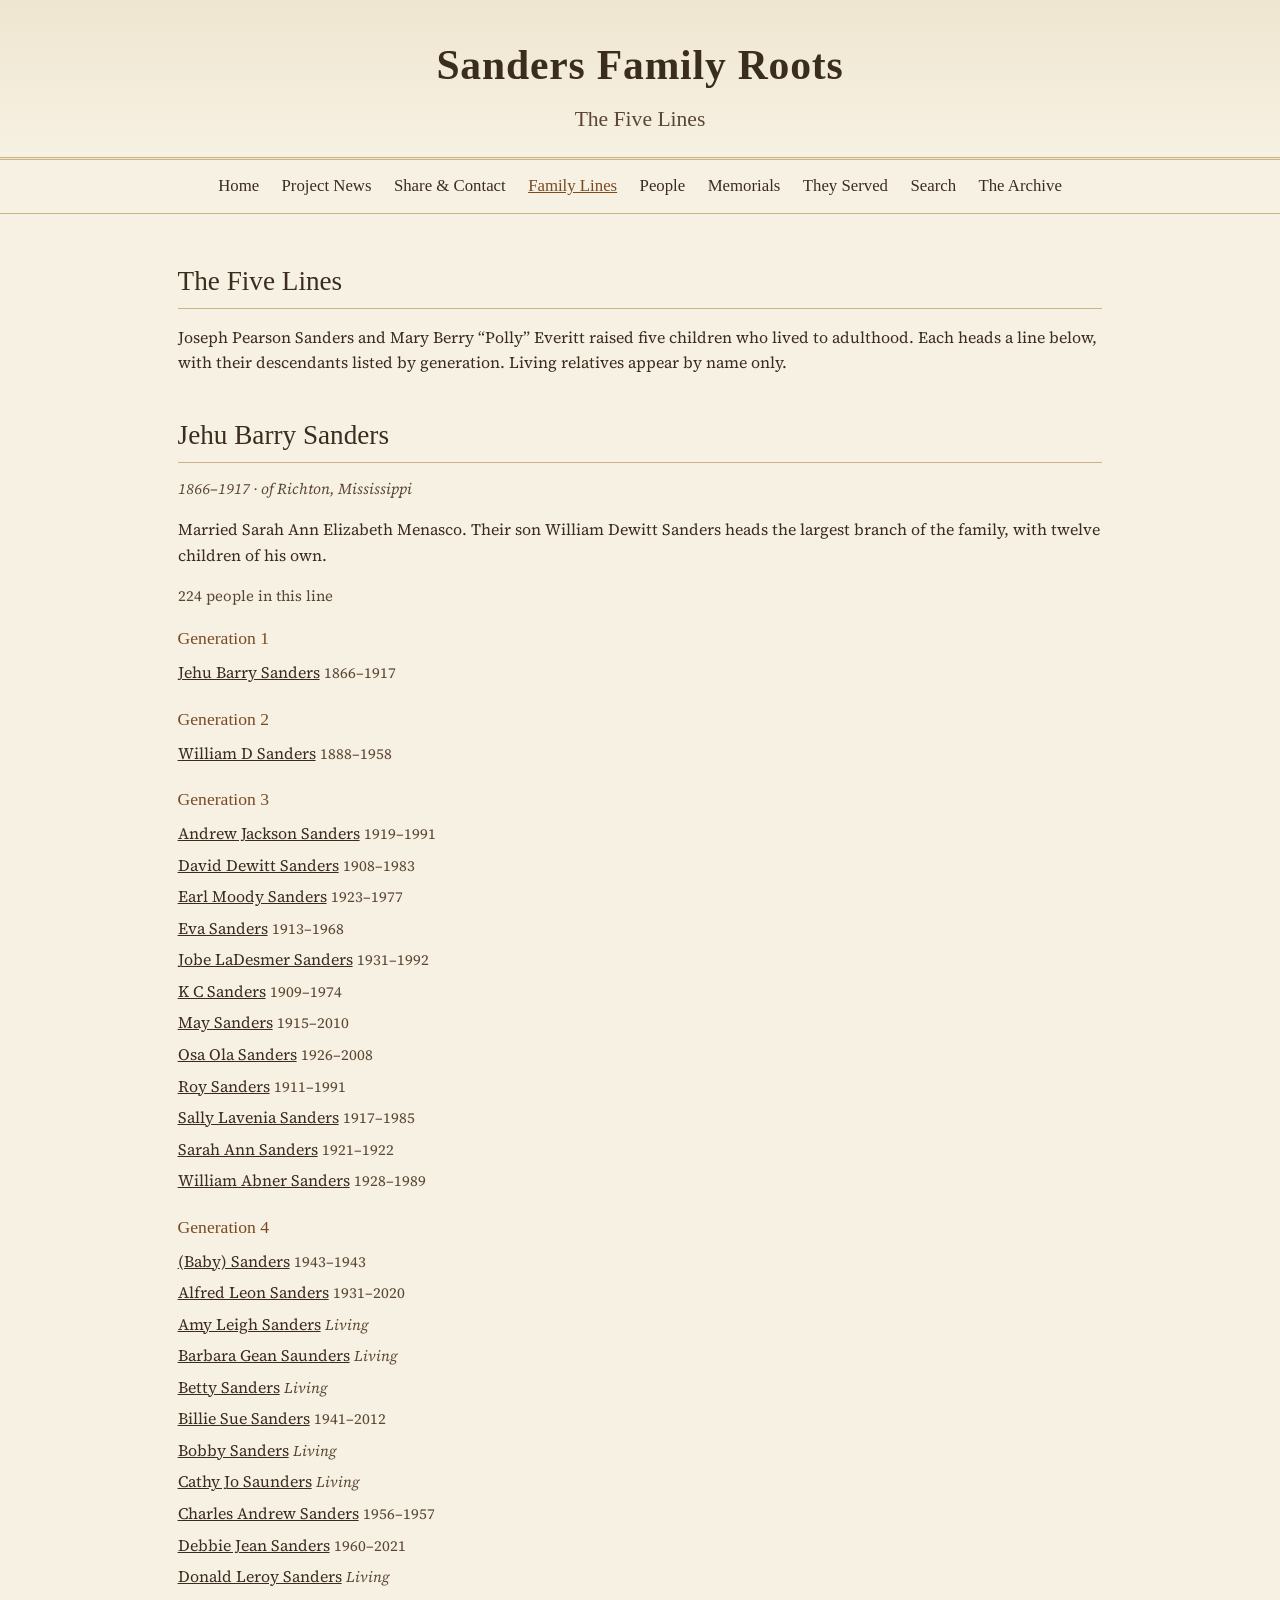
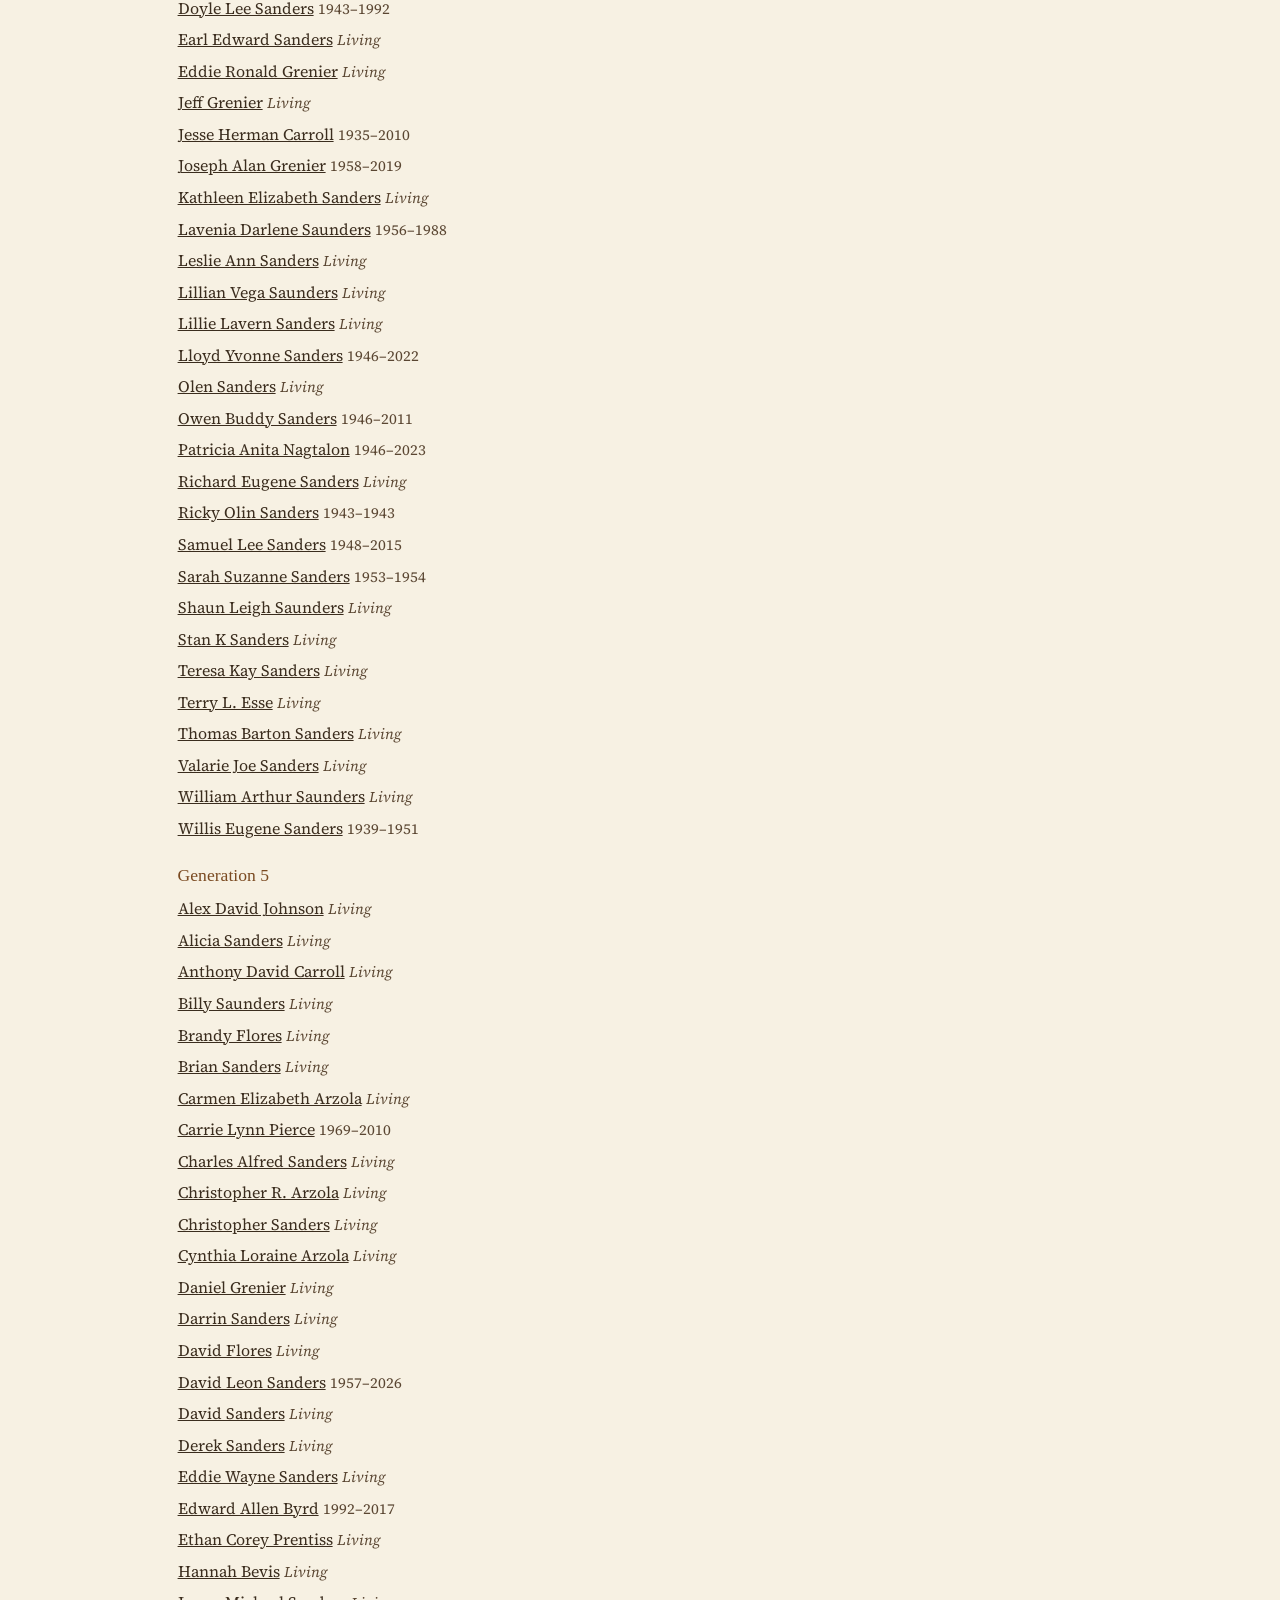
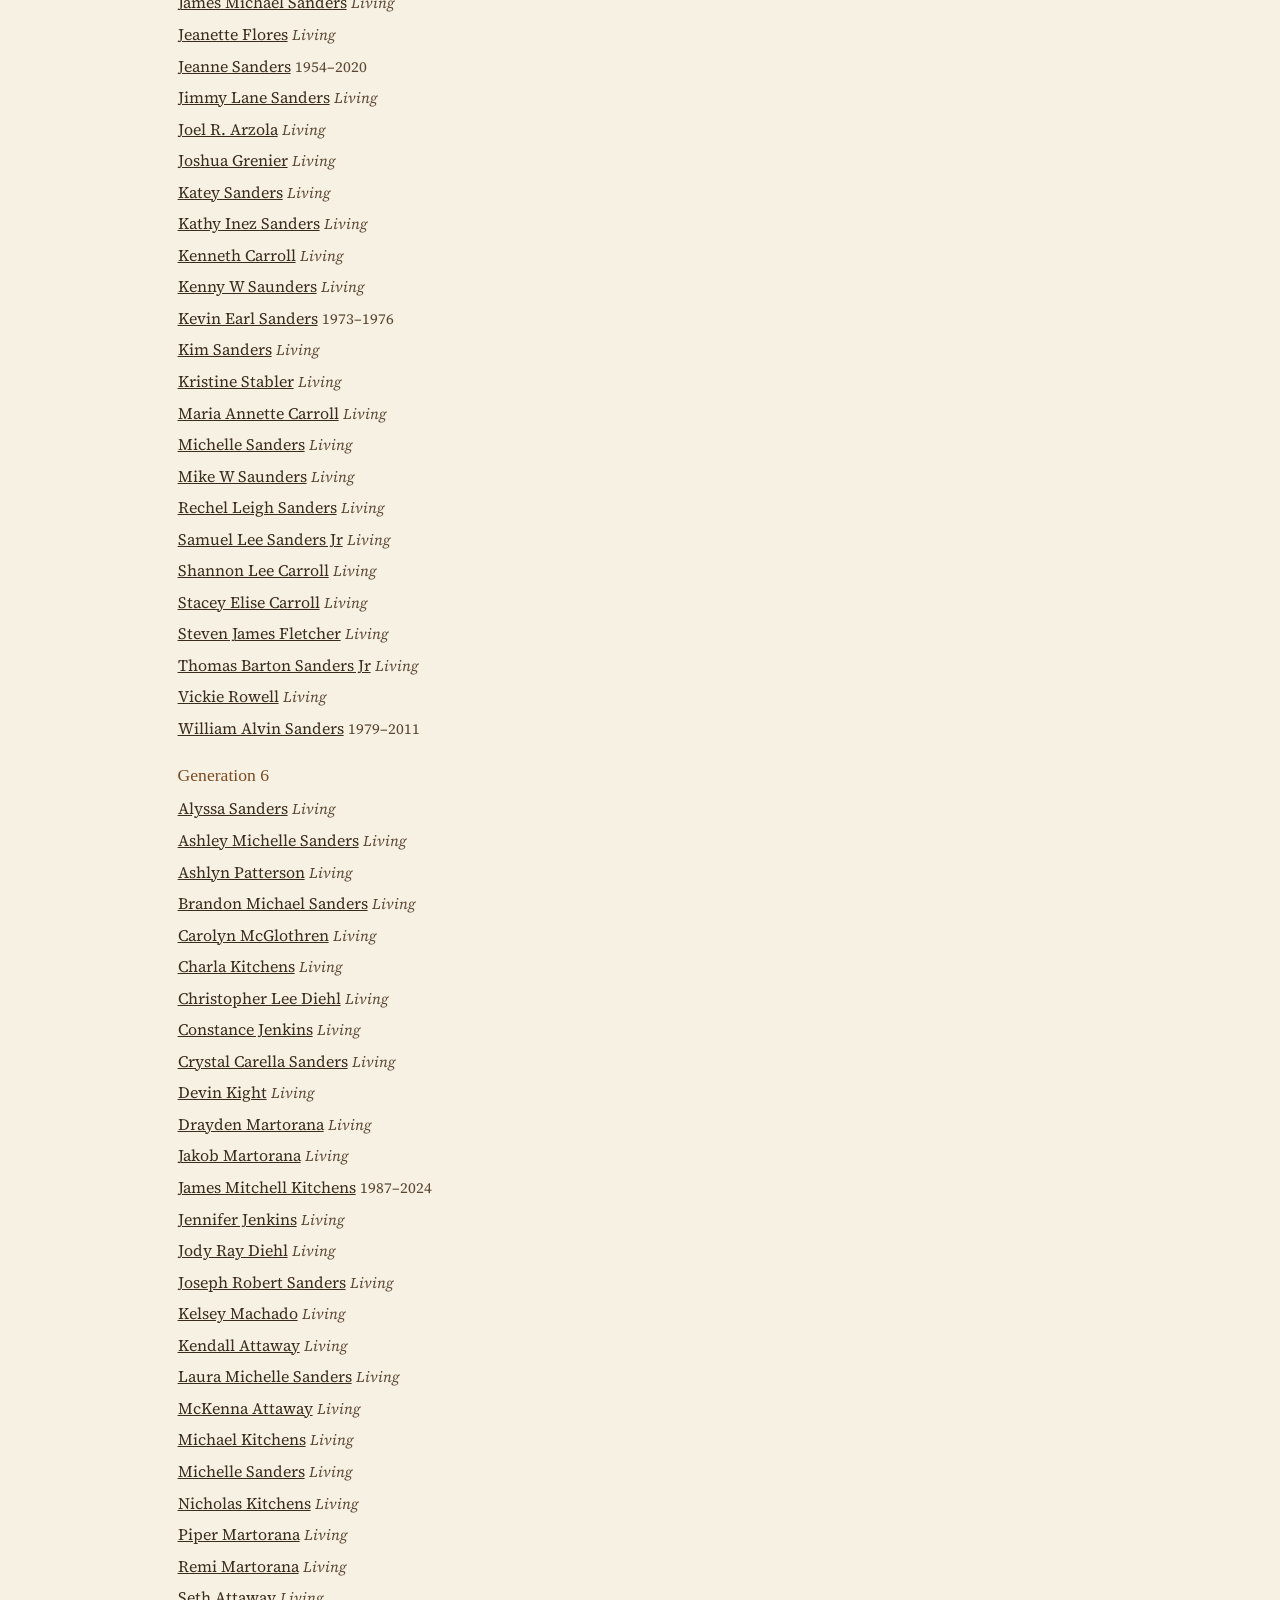
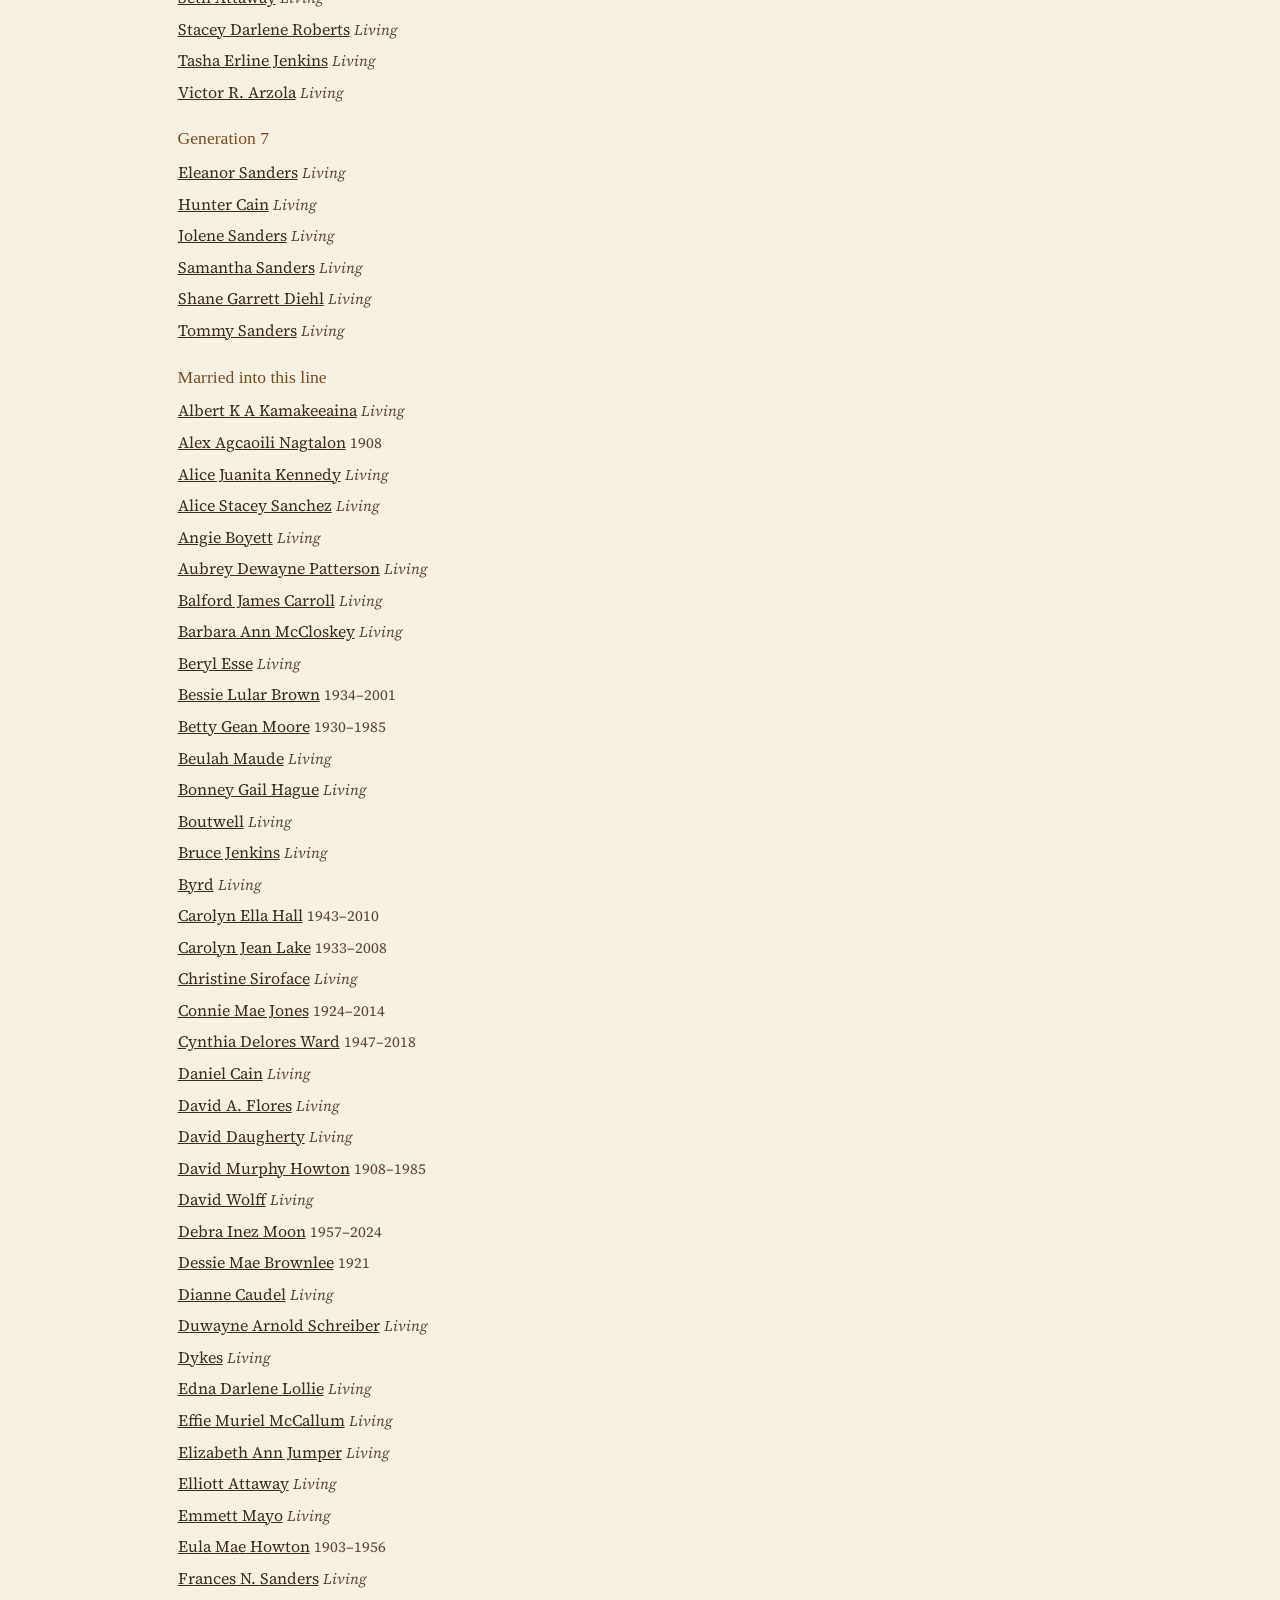
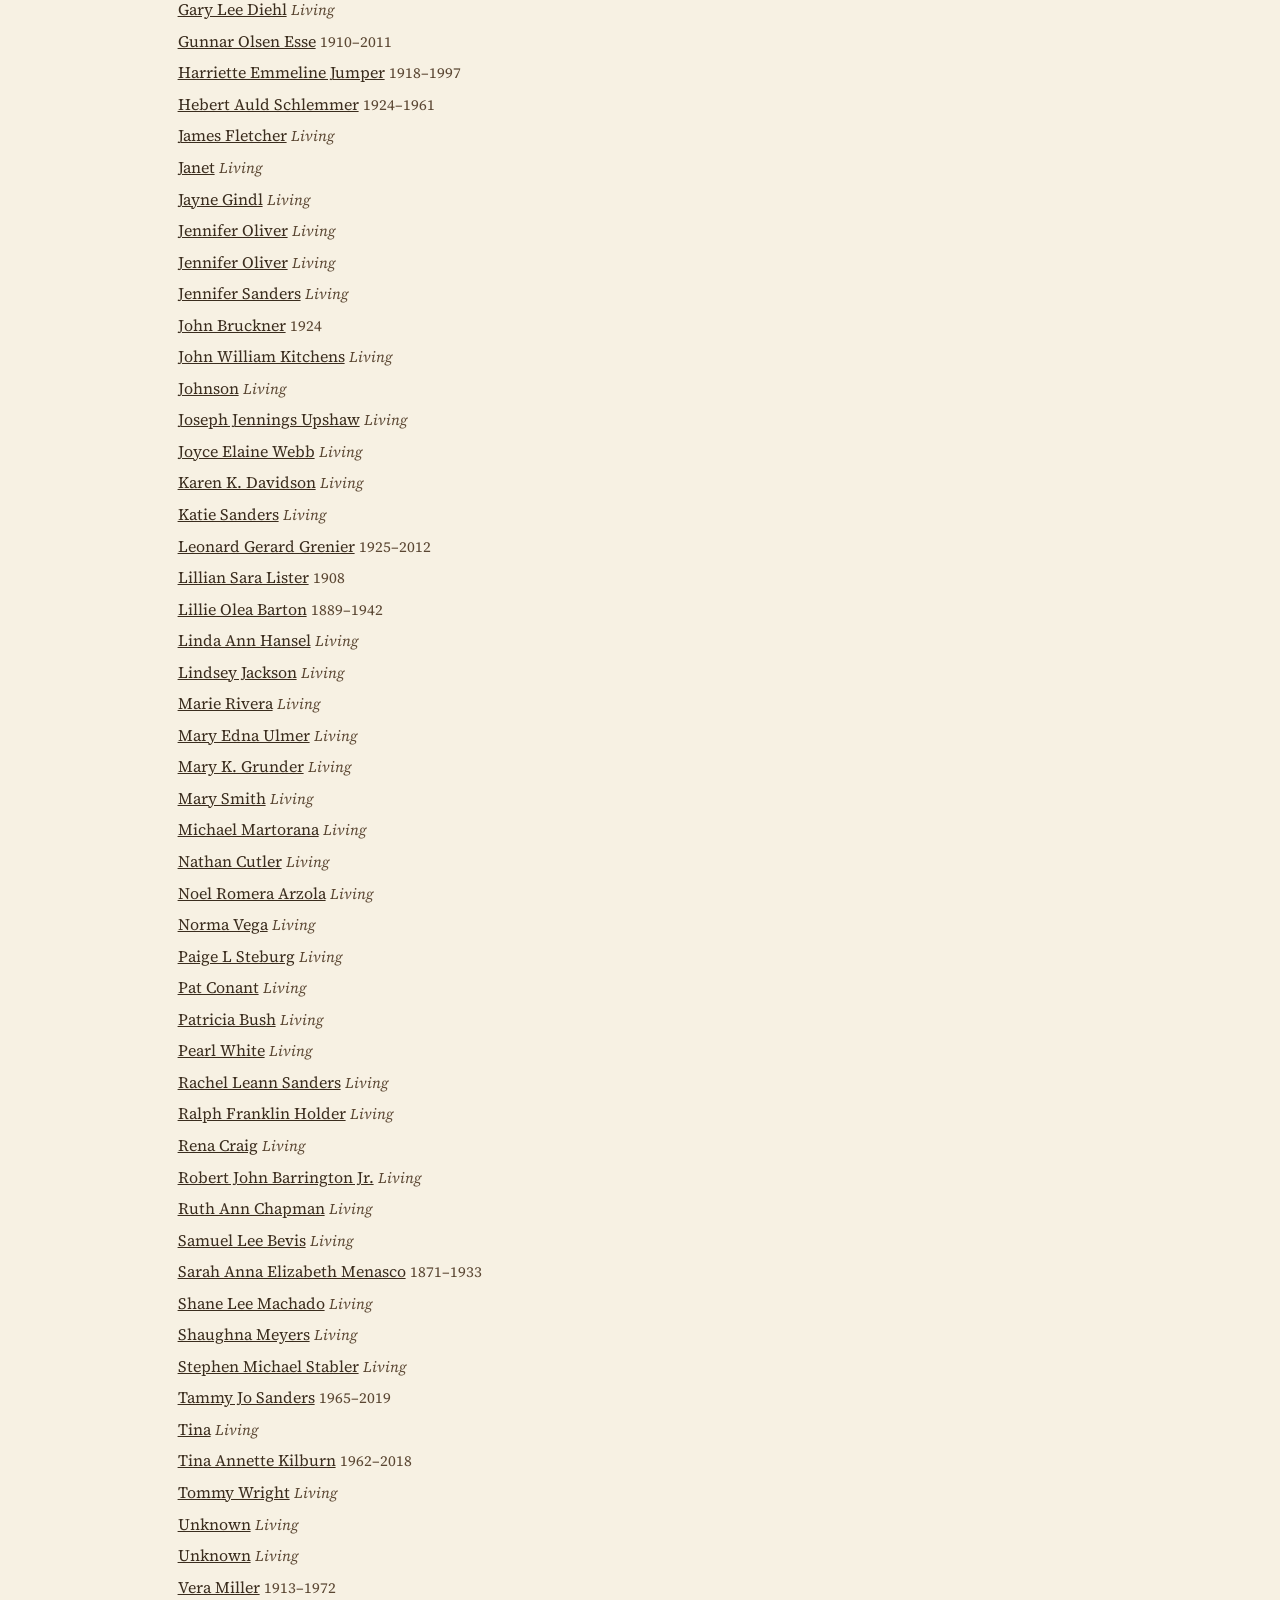
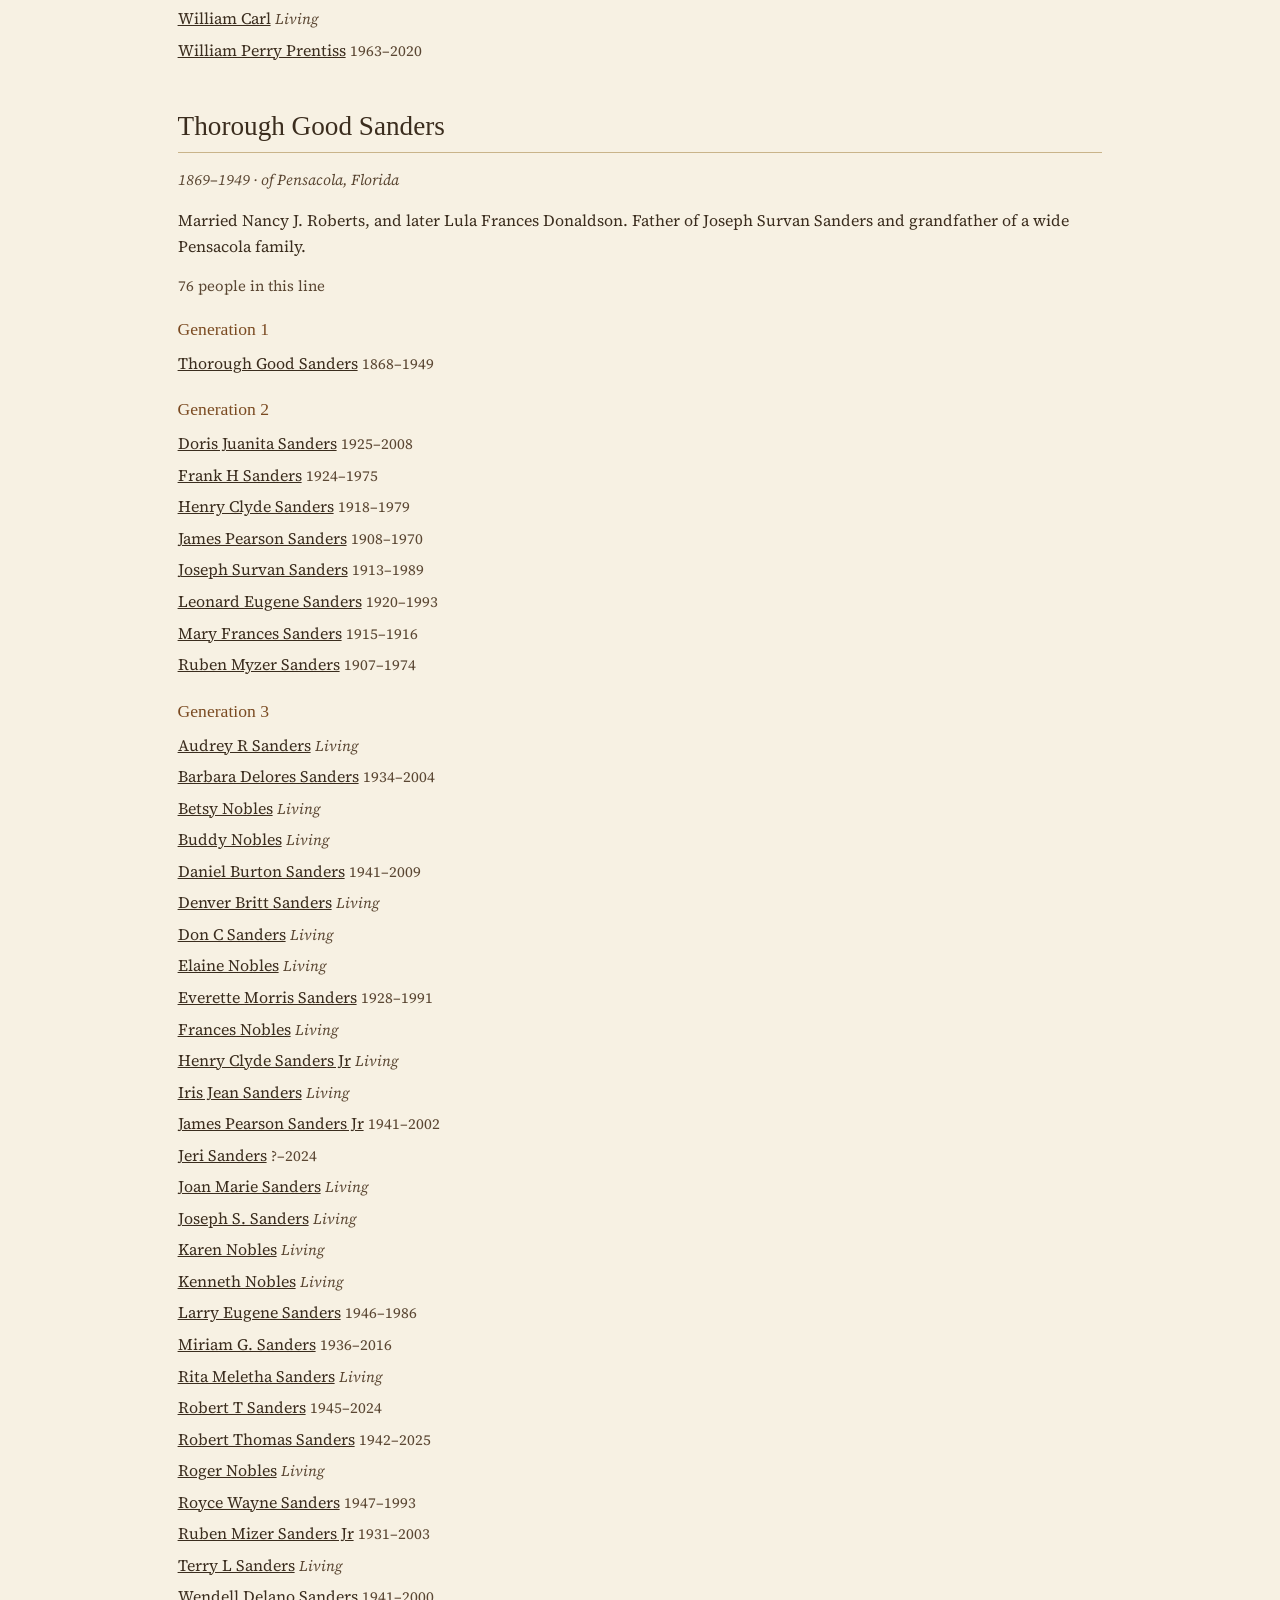
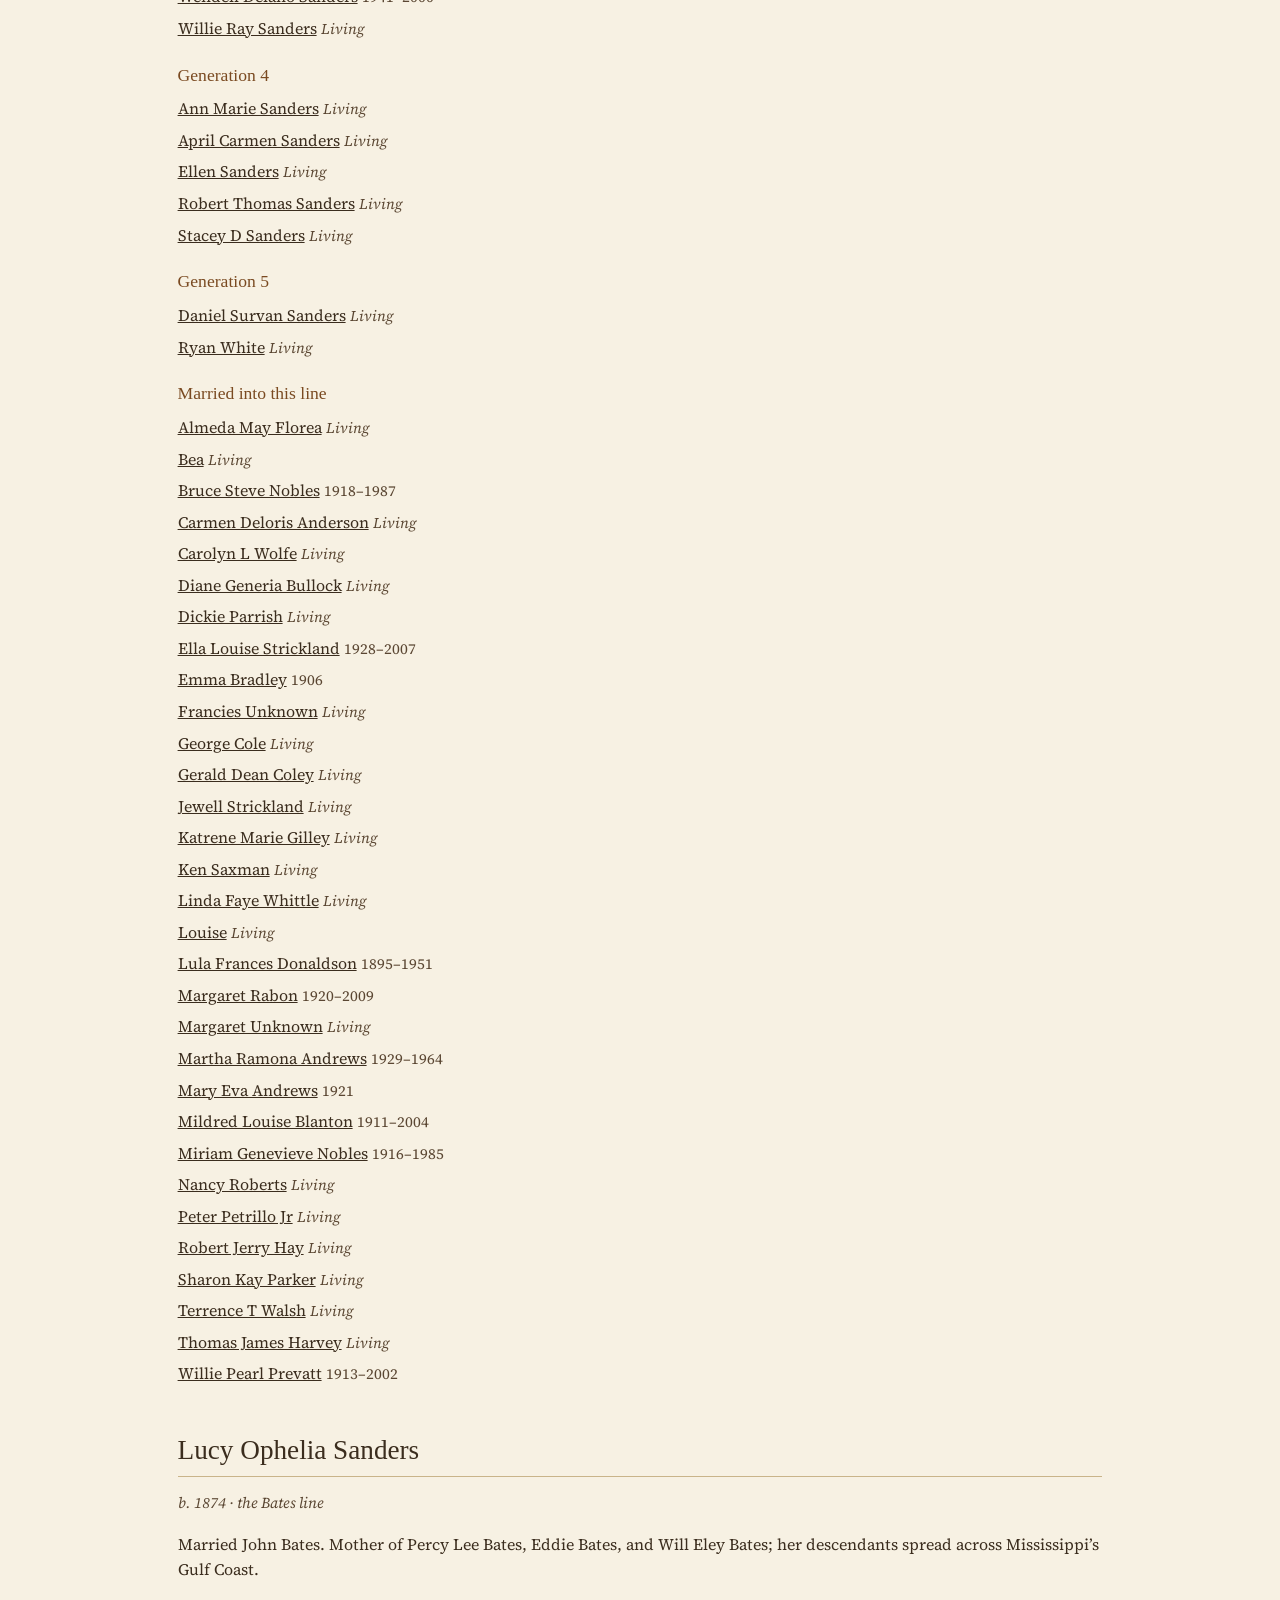
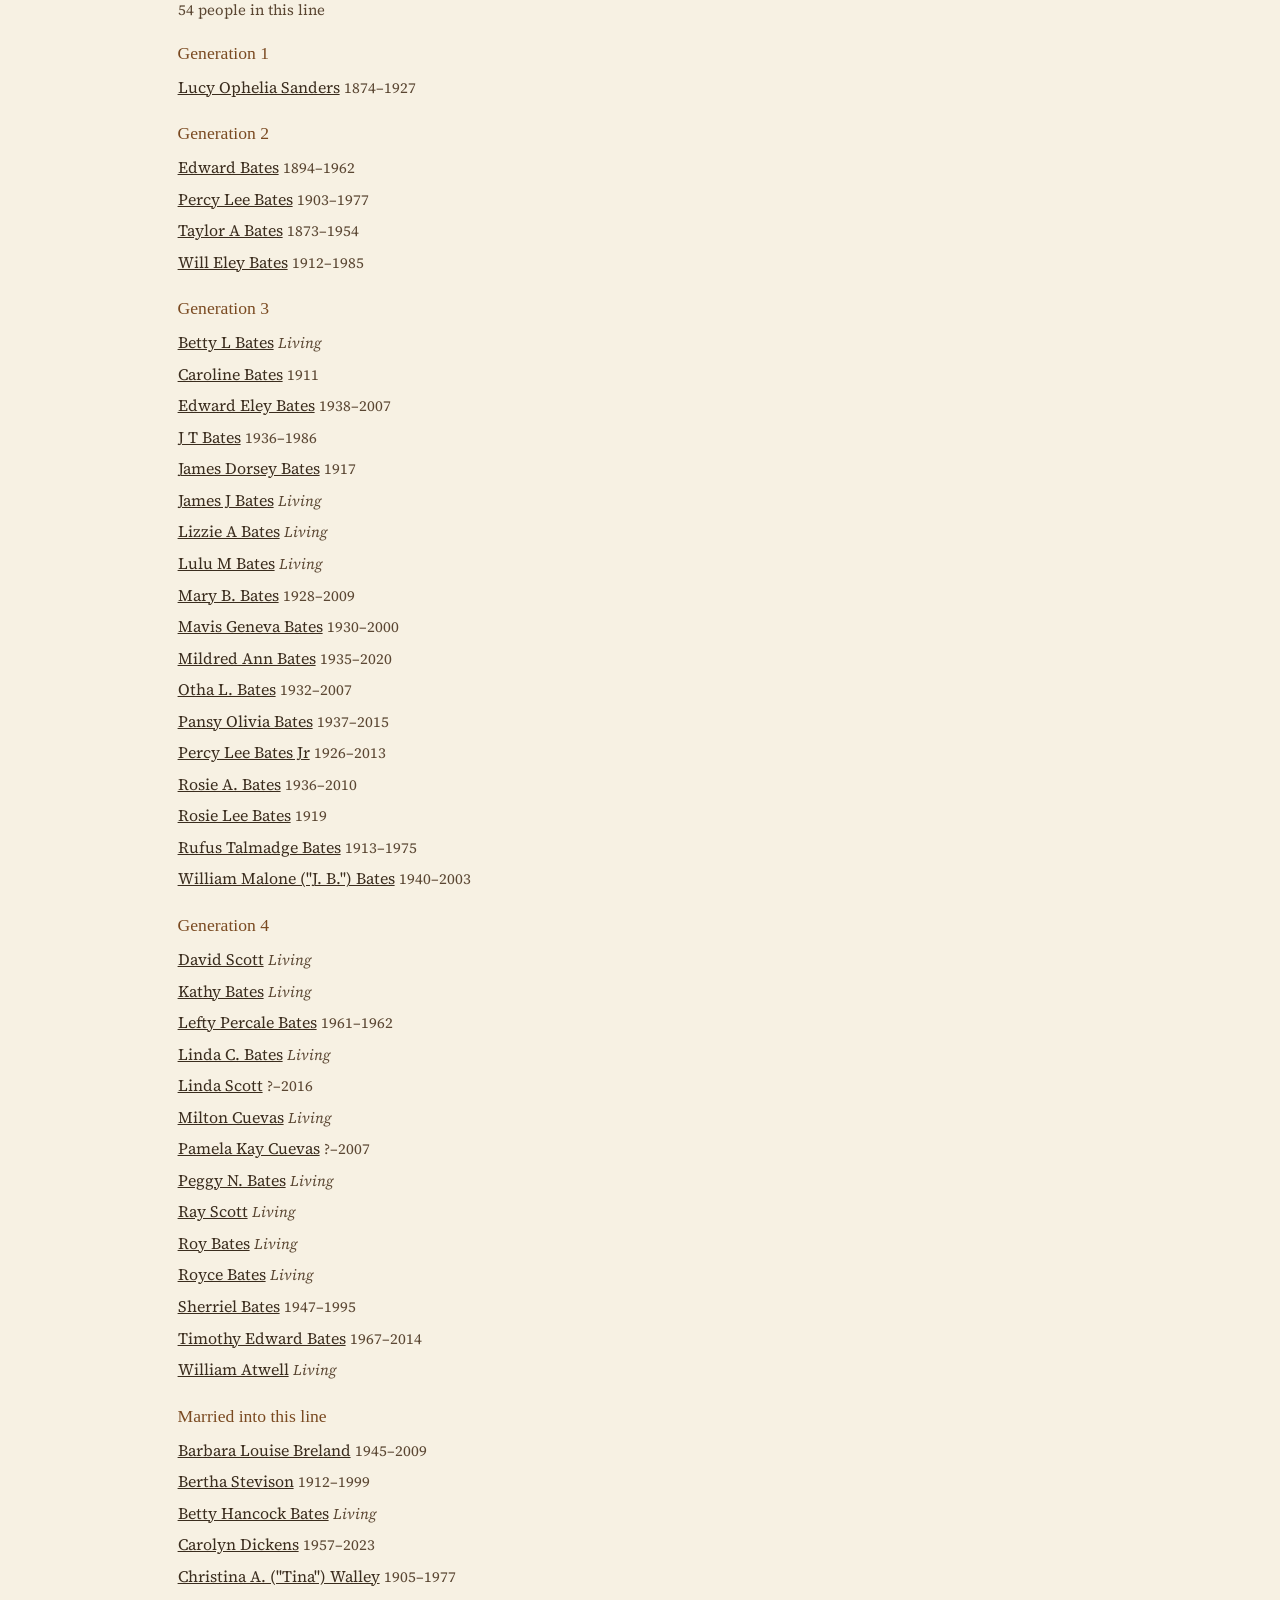
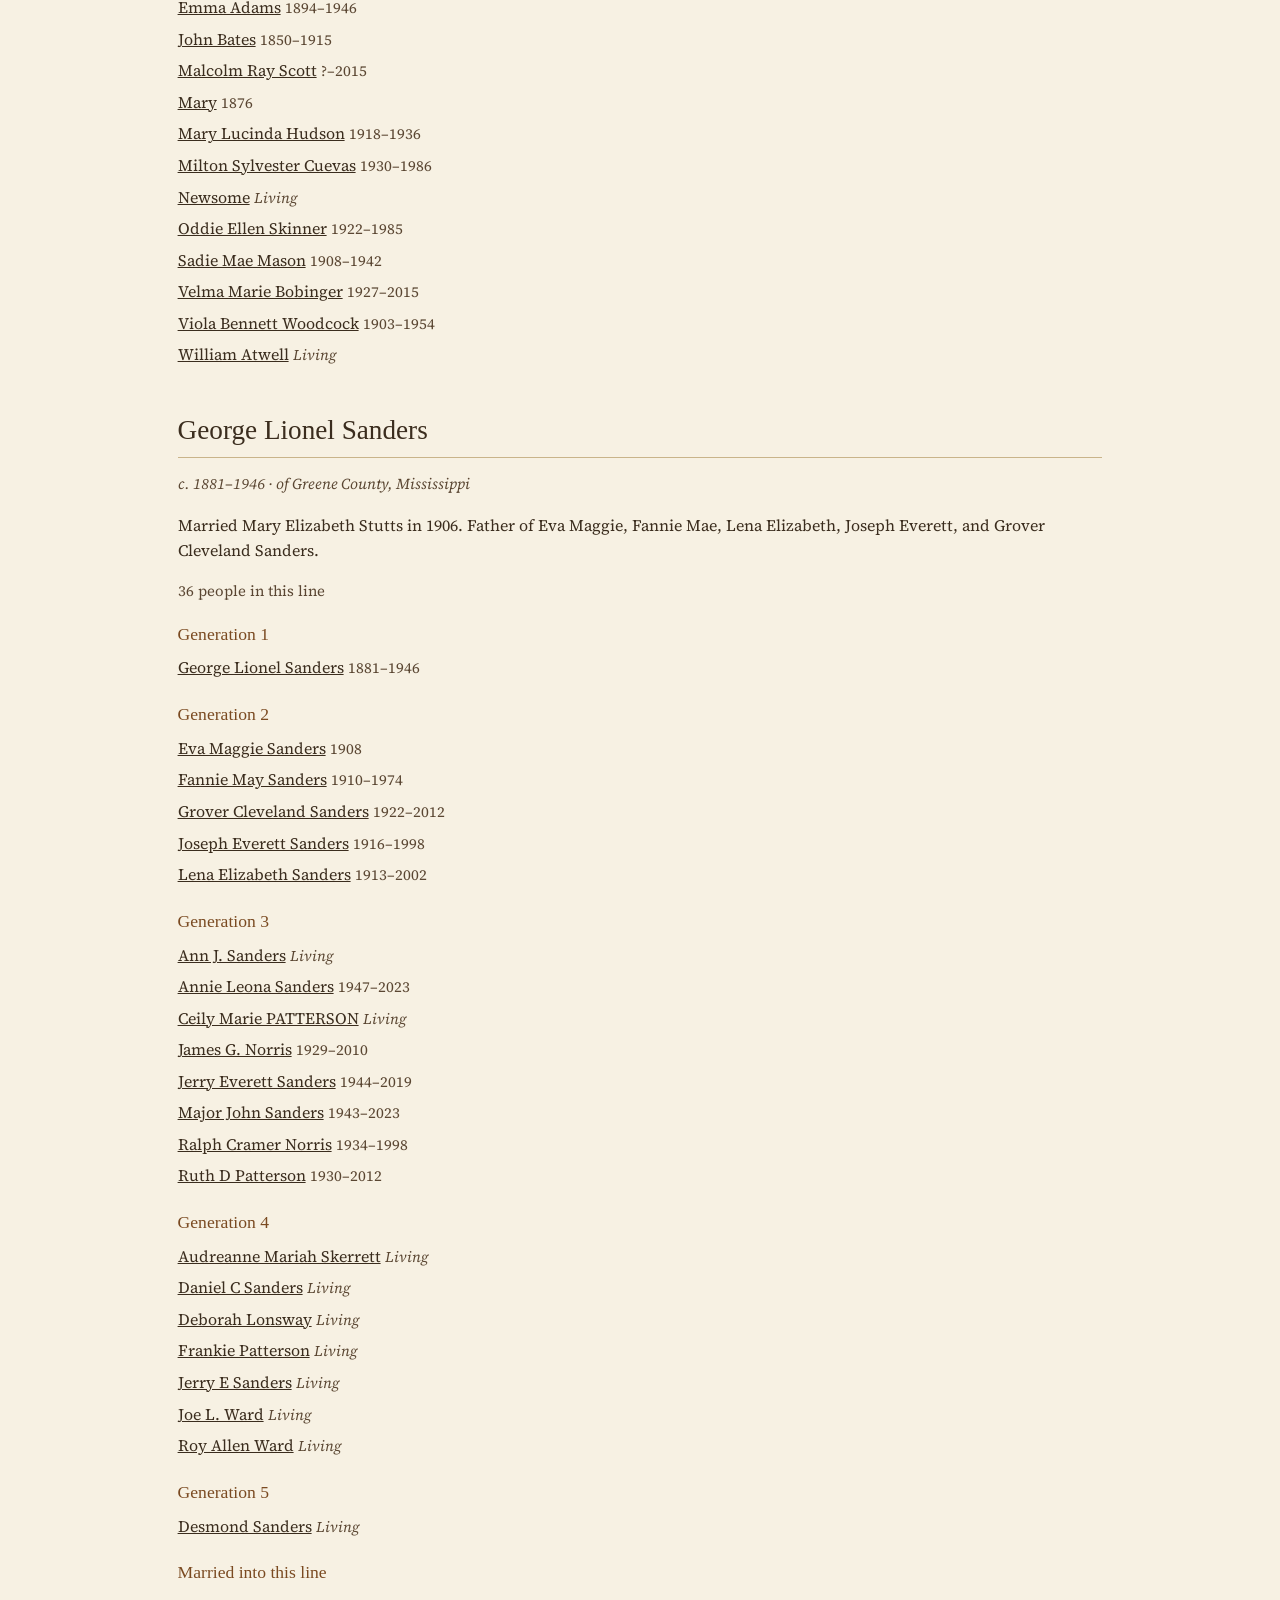
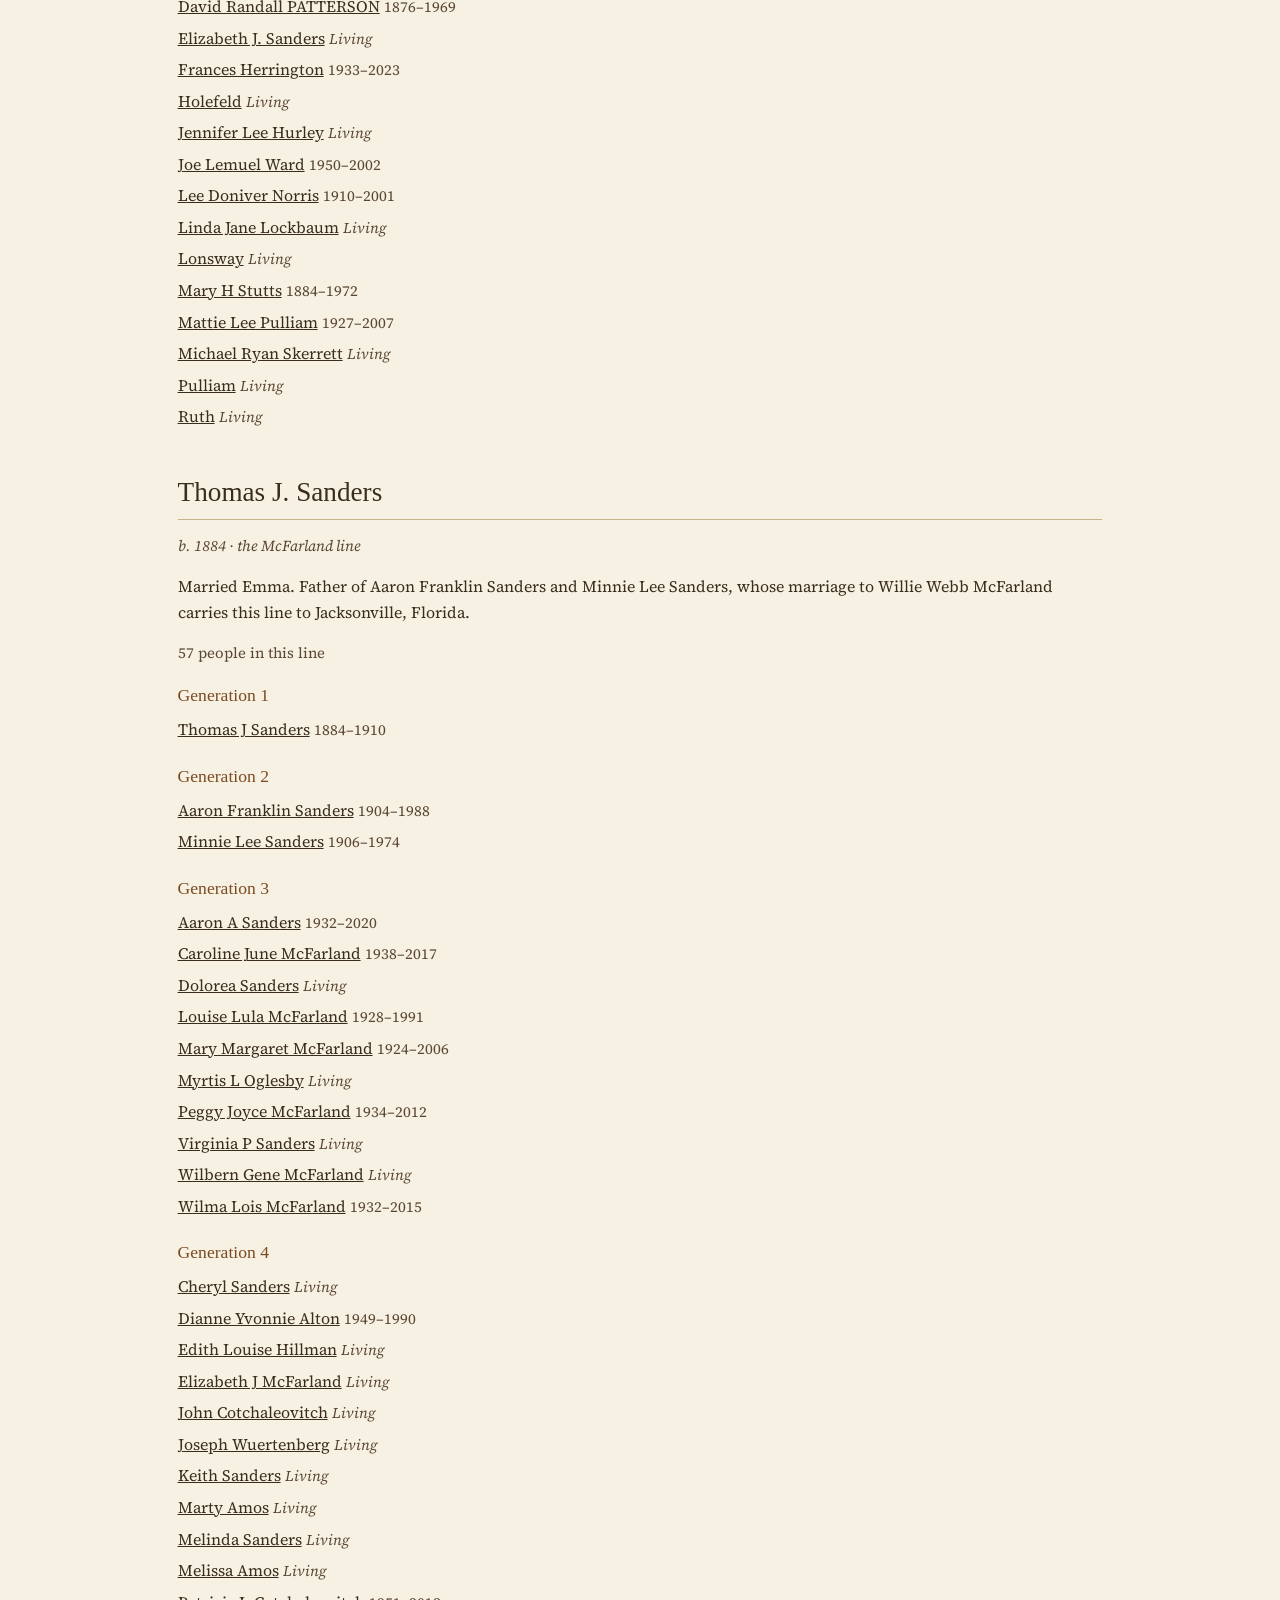
==== commit fe276e07: "Publish Project News + new person-page format — 1,054 people / 361 families — Nov 25, 2026" ====
--- a/lines.html
+++ b/lines.html
@@ -19,6 +19,7 @@
 
 <nav class="main-nav" aria-label="Main">
   <a href="index.html">Home</a>
+  <a href="project-news.html">Project News</a>
   <a href="share.html" class="nav-new">Share &amp; Contact</a>
   <a href="lines.html" aria-current="page">Family Lines</a>
   <a href="people.html">People</a>
--- a/styles.css
+++ b/styles.css
@@ -193,8 +193,31 @@
 }
 .footer-note { font-style: italic; font-size: 0.92rem; max-width: 560px; margin: 0.3rem auto 0; }
 
+/* Person page — marriage lines, sources box, contributor credit */
+.marr-line { color: var(--ink-soft); font-size: 0.93rem; margin: 0.1rem 0 0.2rem; }
+.sources { background: var(--card); border: 1px solid var(--rule); padding: 1rem 1.25rem; margin: 1.4rem 0; max-width: 720px; }
+.sources h3 { margin-top: 0; }
+.sources .facts { margin: 0.4rem 0 0; }
+.shared-by { background: var(--card); border: 1px solid var(--rule); padding: 0.7rem 1.1rem; margin: 1.4rem 0; max-width: 720px; }
+.shared-by strong { font-family: "IM Fell English", serif; font-weight: normal; color: var(--accent); margin-right: 0.4rem; }
+
+/* Project News */
+.news-sub { color: var(--ink-soft); font-size: 0.95rem; margin: 0.2rem 0 0.6rem; }
+.tag { display: inline-block; font-size: 0.72rem; padding: 0.05rem 0.5rem; border-radius: 8px; color: #fff; vertical-align: middle; font-family: "IM Fell English", serif; }
+.tag.new { background: #2E4B3A; }
+.tag.unproven { background: #a33; }
+.tag.help { background: #8a6d1f; }
+.tag.wait { background: #5b7a99; }
+.tag.fix { background: #6b4fa1; }
+.credit { color: var(--accent); font-style: italic; }
+.photo-slot { border: 2px dashed var(--rule); background: var(--paper-deep); padding: 1.1rem; text-align: center; color: var(--ink-soft); }
+.goalbar { background: #e7e0cd; border: 1px solid var(--rule); border-radius: 8px; height: 16px; overflow: hidden; margin: 0.5rem 0 0.3rem; max-width: 560px; }
+.goalbar div { background: #2E4B3A; height: 100%; }
+.news-fig { text-align: center; margin: 0.8rem 0; }
+.news-fig img { max-width: 100%; border: 1px solid var(--rule); padding: 6px; background: var(--card); box-shadow: 0 2px 10px rgba(59, 45, 30, 0.18); }
+.news-fig figcaption { font-style: italic; color: var(--ink-soft); font-size: 0.9rem; margin-top: 0.4rem; }
+
 /* Share & Contact */
-.main-nav a.nav-new { color: var(--accent); font-weight: bold; }
 .how-line { border-top: 1px solid var(--rule); margin-top: 1.4rem; padding-top: 1rem; }
 .how-steps { font-family: "IM Fell English", serif; font-size: 1.08rem; color: var(--accent); margin: 0 0 0.4rem; }
 .how-line p { margin: 0.2rem 0; max-width: 46rem; }
